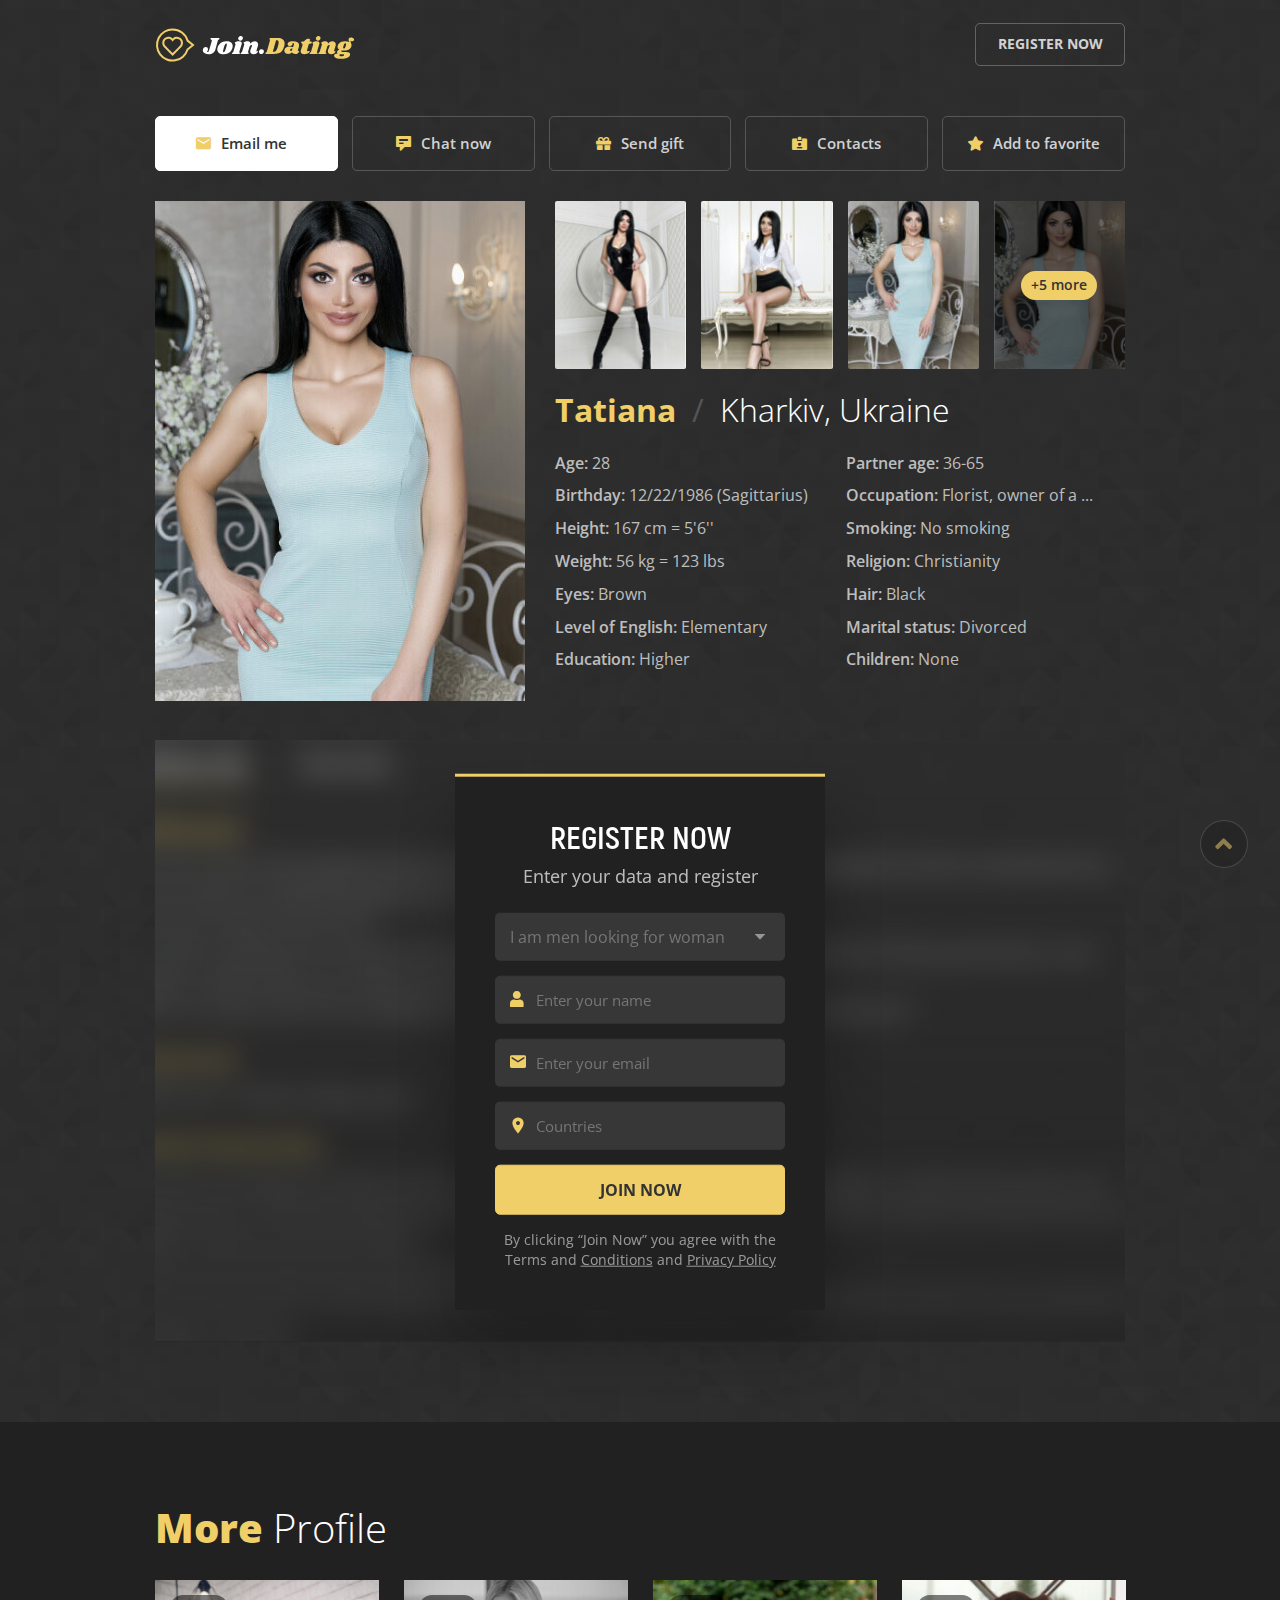
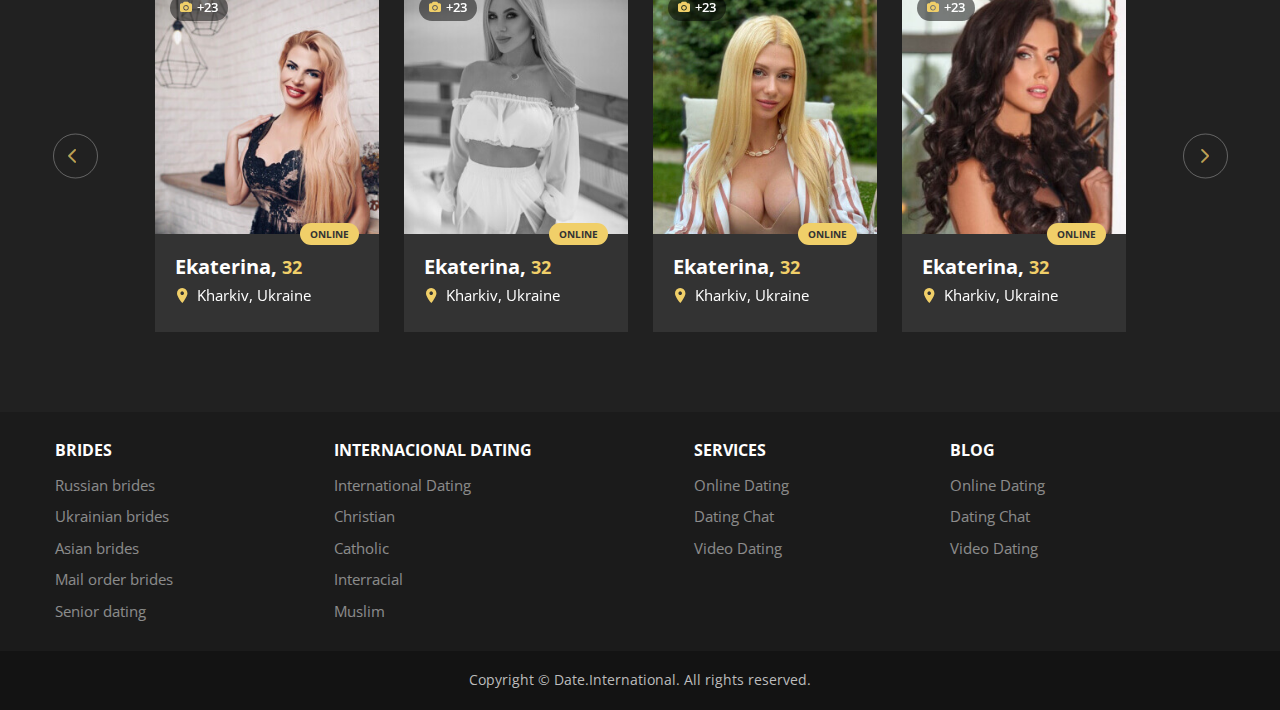
==== profile.html @ bc7bd783 "build" ====
<!DOCTYPE html>
<html>

<head>
	<meta http-equiv="content-type" content="text/html; charset=utf-8" />
	<meta name="viewport" content="width=device-width, initial-scale=1.0" />
	<title>Home page</title>
	<link
		href="https://fonts.googleapis.com/css2?family=Open+Sans:ital,wght@0,300;0,400;0,600;0,700;0,800;1,300;1,400;1,600;1,700;1,800&display=swap"
		rel="stylesheet">
	<link href="css/jquery-ui.min.css" type="text/css" rel="stylesheet" />
	<link href="css/slick.css" type="text/css" rel="stylesheet" />
	<link href="css/slick-theme.css" type="text/css" rel="stylesheet" />
	<link href="css/jquery.fancybox.min.css" type="text/css" rel="stylesheet" />
	<link href="css/style.min.css" type="text/css" rel="stylesheet" />

</head>

<body>

	<div id="site">
		<header class="header">
			<div class="fixed">
				<div class="fixed_2">
					<div class="top-line">
						<a class="logo" href="./"><img src="images/logo.svg" alt="UA.Dating" /></a>
						<a class="btn-reg" href="#reg-form"><span>Register now</span></a>
					</div>
				</div>
			</div>
		</header>

		<section class="section_1">
			<div class="fixed">
				<div class="fixed_2">
					<ul class="pb-menu">
						<li class="active js-open-letter">
							<a class="pb-item"><span class="pb-item-icon icon-email"></span><span class="anim-blink">Email me</span> </a></li>
						<li><a class="pb-item" href="#reg-form"><span class="pb-item-icon icon-chat"></span>Chat now</a></li>
						<li><a class="pb-item" href="#reg-form"><span class="pb-item-icon icon-gift"></span>Send gift</a></li>
						<li><a class="pb-item" href="#reg-form"><span class="pb-item-icon icon-prof"></span>Contacts</a></li>
						<li><a class="pb-item" href="#reg-form"><span class="pb-item-icon icon-star"></span>Add to favorite</a>
						</li>
					</ul>

					<div class="pb-flex">
						<div class="pb-pic-block">
							<img src="images/photo_profile_1.jpg" height="500" width="370" alt="" />
						</div>
						<div class="profile-cont">
							<div class="photo-gallery">
								<div class="pg-item" style="background-image: url('images/pg-1.jpg')">
									<a class="pg-zoom" data-fancybox="pg-gallery" href="images/pg-1_big.jpg">
										<span class="icon-view"></span>
									</a>
								</div>
								<div class="pg-item" style="background-image: url('images/pg-2.jpg')">
									<a class="pg-zoom" data-fancybox="pg-gallery" href="images/pg-2_big.jpg">
										<span class="icon-view"></span>
									</a>
								</div>
								<div class="pg-item" style="background-image: url('images/pg-3.jpg')">
									<a class="pg-zoom" data-fancybox="pg-gallery" href="images/pg-3_big.jpg">
										<span class="icon-view"></span>
									</a>
								</div>
								<div class="pg-item" style="background-image: url('images/pg-4.jpg')">
									<a class="pg-zoom" data-fancybox="pg-gallery" href="images/pg-4_big.jpg">
										<span class="icon-view"></span>
									</a>
									<a class="more-photo" href="#reg-form">
										<span>+5 more</span>
									</a>
								</div>
							</div>
							<div class="pc-info"> <span>Tatiana</span><b>&ensp;/&ensp;</b>Kharkiv, Ukraine</div>

							<div class="pc-data-block">
								<p><span>Age:</span> 28</p>
								<p><span>Birthday:</span> 12/22/1986 (Sagittarius)</p>
								<p><span>Height:</span> 167 cm = 5'6''</p>
								<p><span>Weight:</span> 56 kg = 123 lbs</p>
								<p><span>Eyes:</span> Brown</p>
								<p><span>Level of English:</span> Elementary</p>
								<p><span>Education:</span> Higher</p>
								<p><span>Partner age:</span> 36-65</p>
								<p><span>Occupation:</span> Florist, owner of a ...</p>
								<p><span>Smoking:</span> No smoking</p>
								<p><span>Religion:</span> Christianity</p>
								<p><span>Hair:</span> Black</p>
								<p><span>Marital status:</span> Divorced</p>
								<p><span>Children:</span> None</p>
							</div>

						</div>
					</div>


					<div class="tabs" id="reg-form">
						<!-- Registration -->
						<div class="register-block">
							<form action="" class="popup popup-reg" style="display: block;">
								<h3 class="rf-title">Register Now</h3>
								<div class="rf-text">Enter your data and register</div>
								<div class="rf-body">
									<div class="custom-select select-looking">
										<input type="text" name="looking" class="custom-select__input" placeholder="I am men looking for woman" readonly="">
										<div class="custom-select__options">
											<div class="custom-select__option" data-value="gender-looking">I am men looking for woman</div>
											<div class="custom-select__option" data-value="gender-looking">I am woman looking for men</div>
											<div class="custom-select__option" data-value="gender-looking">I am men looking for men</div>
											<div class="custom-select__option" data-value="gender-looking">I am woman looking for woman</div>
										</div>
									</div>
									<div class="rf-row">
										<span class="rf-icon"><span class="icon-user"></span></span>
										<input class="rf-text-field" type="text" placeholder="Enter your name">
									</div>
									<div class="rf-row">
										<span class="rf-icon"><span class="icon-email"></span></span>
										<input class="rf-text-field" type="text" placeholder="Enter your email">
									</div>
									<div class="rf-row">
										<span class="rf-icon"><span class="icon-location"></span></span>
										<input class="rf-text-field typeahead" type="text" placeholder="Countries">
									</div>
									<div class="rf-row">
										<button class="btn rf-sub" type="submit"><span>Join now</span></button>
									</div>
									<div class="privacy-policy">By clicking “Join Now” you agree with the Terms and <a href="/">Conditions</a> and <a
											href="/">Privacy
											Policy</a></div>
								</div>
							</form>
						</div>
						<!-- Registration -->
						<ul class="bookmark">
							<li>About Me</li>
							<li>Interview</li>
						</ul>
						<div class="bookmarker-box">
							<h3>Character</h3>
							<p>I am an open, kind and gentle woman who is looking for the most important thing in life. happiness and love. only beloved
								man can make me completely happy! are you ready to make me a happy woman?</p>
							<p>are you ready to be my man?</p>
							<p>I take an example from my dad. for me this is an example to follow! a real man who knows how to behave with women, a man
								who is well brought up, is ready to do everything for his woman.</p>
							<p>for me, family comes first! probably for you too? otherwise what are so many single men doing here?</p>

							<h3>Interests</h3>
							<p>Floristics, cooking, reading, sports.</p>

							<h3>Ideal Relationship</h3>
							<p>I want to be happy! all I need is my man! a man for which I will wake up early, make him breakfast. to meet him from work.
								send him photos on the phone when he is at work. so that he would rather go home =)) do you want to receive such photos from
								me? will it make you come home faster?</p>
							<p>if my man and I have many common interests, this will be a big plus for us.</p>
							<p>The only way to find out what happens between us is to begin communication. Do you agree with me? write me now. and we will
								begin our journey.</p>
						</div>
						<!-- <div class="bookmarker-box">
							<h3>Interests</h3>
							<p>Floristics, cooking, reading, sports.</p>

							<h3>Ideal Relationship</h3>
							<p>I want to be happy! all I need is my man! a man for which I will wake up early, make him breakfast. to meet him from work.
								send him photos on the phone when he is at work. so that he would rather go home =)) do you want to receive such photos from
								me? will it make you come home faster?</p>
							<p>if my man and I have many common interests, this will be a big plus for us.</p>
							<p>The only way to find out what happens between us is to begin communication. Do you agree with me? write me now. and we will
								begin our journey.</p>

							<h3>Character</h3>
							<p>I am an open, kind and gentle woman who is looking for the most important thing in life. happiness and love. only beloved
								man can make me completely happy! are you ready to make me a happy woman?</p>
							<p>are you ready to be my man?</p>
							<p>I take an example from my dad. for me this is an example to follow! a real man who knows how to behave with women, a man
								who is well brought up, is ready to do everything for his woman.</p>
							<p>for me, family comes first! probably for you too? otherwise what are so many single men doing here?</p>
						</div> -->
					</div>
				</div>
			</div>
		</section>

		<section class="section-block">
			<div class="fixed">
				<div class="fixed_2">
					<h3 class="title-2"><span>More</span> Profile</h3>
					<div class="profile-slider">
						<div class="profile-slider__slide">
							<div class="pl-item">
								<a class="pl-link" href="./profile.html">
									<span class="pl-quantity-photo">+23</span>
									<img loading="lazy" src="images/photo_1.jpg" height="425" width="270" />
									<div class="pl-cont">
										<div class="pl-info">
											<span class="status-online">Online</span>
											<div class="pl-name">Ekaterina, <span>32</span></div>
											<div class="pl-location">Kharkiv, Ukraine</div>
										</div>
										<button type="button" class="pl-btn">View profile</button>
									</div>
								</a>
							</div>
						</div>
						<div class="profile-slider__slide">
							<div class="pl-item">
								<a class="pl-link" href="./profile.html">
									<span class="pl-quantity-photo">+23</span>
									<img loading="lazy" src="images/photo_2.jpg" height="425" width="270" />
									<div class="pl-cont">
										<div class="pl-info">
											<span class="status-online">Online</span>
											<div class="pl-name">Ekaterina, <span>32</span></div>
											<div class="pl-location">Kharkiv, Ukraine</div>
										</div>
										<button type="button" class="pl-btn">View profile</button>
									</div>
								</a>
							</div>
						</div>
						<div class="profile-slider__slide">
							<div class="pl-item">
								<a class="pl-link" href="./profile.html">
									<span class="pl-quantity-photo">+23</span>
									<img loading="lazy" src="images/photo_3.jpg" height="425" width="270" />
									<div class="pl-cont">
										<div class="pl-info">
											<span class="status-online">Online</span>
											<div class="pl-name">Ekaterina, <span>32</span></div>
											<div class="pl-location">Kharkiv, Ukraine</div>
										</div>
										<button type="button" class="pl-btn">View profile</button>
									</div>
								</a>
							</div>
						</div>
						<div class="profile-slider__slide">
							<div class="pl-item">
								<a class="pl-link" href="./profile.html">
									<span class="pl-quantity-photo">+23</span>
									<img loading="lazy" src="images/photo_4.jpg" height="425" width="270" />
									<div class="pl-cont">
										<div class="pl-info">
											<span class="status-online">Online</span>
											<div class="pl-name">Ekaterina, <span>32</span></div>
											<div class="pl-location">Kharkiv, Ukraine</div>
										</div>
										<button type="button" class="pl-btn">View profile</button>
									</div>
								</a>
							</div>
						</div>
						<div class="profile-slider__slide">
							<div class="pl-item">
								<a class="pl-link" href="./profile.html">
									<span class="pl-quantity-photo">+23</span>
									<img loading="lazy" src="images/photo_5.jpg" height="425" width="270" />
									<div class="pl-cont">
										<div class="pl-info">
											<span class="status-online">Online</span>
											<div class="pl-name">Ekaterina, <span>32</span></div>
											<div class="pl-location">Kharkiv, Ukraine</div>
										</div>
										<button type="button" class="pl-btn">View profile</button>
									</div>
								</a>
							</div>
						</div>
						<div class="profile-slider__slide">
							<div class="pl-item">
								<a class="pl-link" href="./profile.html">
									<span class="pl-quantity-photo">+23</span>
									<img loading="lazy" src="images/photo_6.jpg" height="425" width="270" />
									<div class="pl-cont">
										<div class="pl-info">
											<span class="status-online">Online</span>
											<div class="pl-name">Ekaterina, <span>32</span></div>
											<div class="pl-location">Kharkiv, Ukraine</div>
										</div>
										<button type="button" class="pl-btn">View profile</button>
									</div>
								</a>
							</div>
						</div>
						<div class="profile-slider__slide">
							<div class="pl-item">
								<a class="pl-link" href="./profile.html">
									<span class="pl-quantity-photo">+23</span>
									<img loading="lazy" src="images/photo_7.jpg" height="425" width="270" />
									<div class="pl-cont">
										<div class="pl-info">
											<span class="status-online">Online</span>
											<div class="pl-name">Ekaterina, <span>32</span></div>
											<div class="pl-location">Kharkiv, Ukraine</div>
										</div>
										<button type="button" class="pl-btn">View profile</button>
									</div>
								</a>
							</div>
						</div>
						<div class="profile-slider__slide">
							<div class="pl-item">
								<a class="pl-link" href="./profile.html">
									<span class="pl-quantity-photo">+23</span>
									<img loading="lazy" src="images/photo_8.jpg" height="425" width="270" />
									<div class="pl-cont">
										<div class="pl-info">
											<span class="status-online">Online</span>
											<div class="pl-name">Ekaterina, <span>32</span></div>
											<div class="pl-location">Kharkiv, Ukraine</div>
										</div>
										<button type="button" class="pl-btn">View profile</button>
									</div>
								</a>
							</div>
						</div>
					</div>
				</div>
			</div>
		</section>

		<footer class="footer">
			<div class="footer-body">
				<span class="scrollup"></span>
				<div class="fixed">
					<div class="footer-section-block">
						<div class="footer-section">
							<h3>Brides</h3>
							<ul>
								<li><a href="/">Russian brides</a></li>
								<li><a href="/">Ukrainian brides</a></li>
								<li><a href="/">Asian brides</a></li>
								<li><a href="/">Mail order brides</a></li>
								<li><a href="/">Senior dating</a></li>
							</ul>
						</div>
						<div class="footer-section">
							<h3>Internacional dating</h3>
							<ul>
								<li><a href="/">International Dating</a></li>
								<li><a href="/">Christian</a></li>
								<li><a href="/">Catholic</a></li>
								<li><a href="/">Interracial</a></li>
								<li><a href="/">Muslim</a></li>
							</ul>
						</div>
						<div class="footer-section">
							<h3>services</h3>
							<ul>
								<li><a href="/">Online Dating</a></li>
								<li><a href="/">Dating Chat</a></li>
								<li><a href="/">Video Dating</a></li>
							</ul>
						</div>
						<div class="footer-section">
							<h3>Blog</h3>
							<ul>
								<li><a href="/">Online Dating</a></li>
								<li><a href="/">Dating Chat</a></li>
								<li><a href="/">Video Dating</a></li>
							</ul>
						</div>
					</div>
				</div>
				<div class="bottom-line">
					<div class="fixed">
						<div class="copyright">Copyright © Date.International. All rights reserved.</div>
					</div>
				</div>
			</div>
		</footer>
	</div>

	<!----------- Modals ------------->

	<!-- Modal Send Letter -->
	<div class="modals modals-letter">
		<div class="modals__overlay">
			<div class="modals__content">
				<div class="modals__close"></div>
				<div class="modals__header">
					<h3 class="modals__header-title">Send a letter <br>
						<span class="lady-name">Tatiana,</span> 55 Ukraine
					</h3>
				</div>
				<div class="modals-letter__body">
					<!-- .modals-letter -->
					<form class="form modals-letter__form">
						<div class="custom-select select-looking">
							<input type="text" name="looking" class="custom-select__input" placeholder="I am Men" readonly>
							<div class="custom-select__options">
								<div class="custom-select__option" data-value="gender-looking">I am Men</div>
								<div class="custom-select__option" data-value="gender-looking">I am Woman</div>
							</div>
						</div>
						<div class="rf-row">
							<span class="rf-icon"><span class="icon-user"></span></span>
							<input class="rf-text-field" type="text" placeholder="Enter your name" required="" autocomplete="off">
						</div>
						<textarea name="text-letter" class="rf-text-field letter-message" placeholder="Enter your text letter"></textarea>

						<button class="btn js-open-email" type="button"><span>Send a letter</span></button>
						<div class="privacy-policy">By clicking “Send a letter” you agree with the <a href="https://ua.dating/terms" target="_blank"
								rel="nofollow">Terms and Conditions</a> and <a href="https://ua.dating/privacy" target="_blank" rel="nofollow">Privacy
								Policy</a></div>
					</form>
					<!-- / .modals-letter -->
				</div>
			</div>
		</div>
	</div>
	<!-- / Modal Send Letter -->

	<!-- Modal Send Email -->
	<div class="modals modals-email">
		<div class="modals__overlay">
			<div class="modals__content">
				<div class="modals__close"></div>
				<div class="modals__header">
					<h3 class="modals__header-title">Enter your email</h3>
					<p class="modals__header-descr">Specify your email address so that the lady knows from whom the letter came.</p>
				</div>
				<div class="modals__body">
					<!-- .modals-email__form -->
					<form class="form modals-email__form">
						<div class="rf-row">
							<span class="rf-icon"><span class="icon-email"></span></span>
							<input class="rf-text-field" type="text" placeholder="Enter your email" required="" autocomplete="off">
						</div>
						<button class="btn js-open-email-info" type="button"><span>Confirm email</span></button>
						<div class="privacy-policy">By clicking “Confirm email” you agree with the <a href="https://ua.dating/terms" target="_blank"
								rel="nofollow">Terms and Conditions</a> and <a href="https://ua.dating/privacy" target="_blank" rel="nofollow">Privacy
								Policy</a></div>
					</form>
					<!-- / .modals-email__form -->
				</div>
			</div>
		</div>
	</div>
	<!-- / Modal Send Email -->

	<!-- Modal Email Info -->
	<div class="modals modals-emailinfo">
		<div class="modals__overlay">
			<div class="modals__content js-open-success">
				<div class="modals__close"></div>
				<div class="modals__header">
					<h3 class="modals__header-title">Check your email!</h3>
					<p class="modals__header-descr">We have sent a confirmation link to the email you specified.</p>
				</div>
				<div class="modals__body">
					<div class="modals-emailinfo__text">
						<h4>Is there a problem with the mail?</h4>
						<p>Maybe your letter got into the SPAM folder. Please go to the SPAM folder and mark our email as Not spam.</p>
					</div>
				</div>
			</div>
		</div>
	</div>
	<!-- / Modal Email Info -->

	<!-- Modal Success -->
	<div class="modals modals-success">
		<div class="modals__overlay">
			<div class="modals__content">
				<div class="modals__close"></div>
				<div class="modals__header">
					<h3 class="modals__header-title">Thank you!</h3>
					<p class="modals__header-descr">Expect it! In the near future, <span class="lady-name">Tatiana</span> 55 Ukraine will respond to
						your letter.</p>
				</div>
				<button class="btn modals-success__btn" type="button"><span>OK</span></button>
			</div>
		</div>
	</div>
	<!-- / Modal Success -->

	<!----------- / Modals ------------->

	<script defer src="https://ajax.googleapis.com/ajax/libs/jquery/1.12.4/jquery.min.js" type="text/javascript"></script>
	<script defer src="js/jquery-ui.min.js"></script>
	<script defer src="js/typeahead.bundle.min.js"></script>
	<script defer src="js/slick.min.js"></script>
	<script defer src="js/jquery.fancybox.min.js"></script>
	<script defer src="js/modals.js"></script>
	<script defer src="js/main.js"></script>
</body>

</html>
---- css/style.min.css ----
html,body,div,span,applet,object,iframe,h1,h2,h3,h4,h5,h6,p,blockquote,pre,a,abbr,acronym,address,big,cite,code,del,dfn,em,img,ins,kbd,q,s,samp,small,strike,strong,sub,sup,tt,var,b,u,i,center,dl,dt,dd,ol,ul,li,fieldset,form,label,legend,table,caption,tbody,tfoot,thead,tr,th,td,article,aside,canvas,details,embed,figure,figcaption,footer,header,menu,nav,output,ruby,section,summary,time,mark,audio,video{margin:0;padding:0;border:0;outline:0;font-size:100%;vertical-align:baseline;background:rgba(0,0,0,0);-webkit-box-sizing:border-box;box-sizing:border-box}article,aside,details,figcaption,figure,footer,header,menu,nav,section{display:block}:focus{outline:0}ol,ul{list-style-position:inside}a{text-decoration:underline}a:hover{text-decoration:none}html,body{height:100%}label,button,input[type=submit],input[type=button]{-webkit-touch-callout:none;-webkit-user-select:none;-moz-user-select:none;-ms-user-select:none;user-select:none}body{-webkit-tap-highlight-color:rgba(0,0,0,0)}article,aside,details,figcaption,figure,footer,header,hgroup,menu,nav,section{display:block}img{max-width:100%;height:auto}body{-webkit-tap-highlight-color:rgba(0,0,0,0)}button,input[type=submit]{-webkit-appearance:none;-moz-appearance:none}@font-face{font-family:"Akrobat";src:url("../fonts/Akrobatbold.woff2") format("woff2"),url("../fonts/Akrobatbold.woff") format("woff");font-weight:700;font-style:normal}@font-face{font-family:"icomoon";src:url("../fonts/icomoon.eot?ld5bdp");src:url("../fonts/icomoon.eot?ld5bdp#iefix") format("embedded-opentype"),url("../fonts/icomoon.ttf?ld5bdp") format("truetype"),url("../fonts/icomoon.woff?ld5bdp") format("woff"),url("../fonts/icomoon.svg?ld5bdp#icomoon") format("svg");font-weight:normal;font-style:normal;font-display:block}[class^=icon-],[class*=" icon-"]{font-family:"icomoon" !important;speak:never;font-style:normal;font-weight:normal;font-variant:normal;text-transform:none;line-height:1;-webkit-font-smoothing:antialiased;-moz-osx-font-smoothing:grayscale}.icon-angle-double-left:before{content:""}.icon-angle-double-right:before{content:""}.icon-arrow-top:before{content:""}.icon-next:before{content:""}.icon-prev:before{content:""}.icon-user:before{content:""}.icon-view:before{content:""}.icon-google .path1:before{content:"";color:#fbbb00}.icon-google .path2:before{content:"";margin-left:-1em;color:#518ef8}.icon-google .path3:before{content:"";margin-left:-1em;color:#28b446}.icon-google .path4:before{content:"";margin-left:-1em;color:#f14336}.icon-arrow-right:before{content:""}.icon-chat:before{content:""}.icon-email:before{content:""}.icon-gift:before{content:""}.icon-plus:before{content:""}.icon-prof:before{content:""}.icon-star:before{content:""}.icon-zoom:before{content:""}.icon-location:before{content:""}.icon-facebook:before{content:""}.icon-camera:before{content:""}body{font-family:"Open Sans",sans-serif;font-size:15px;line-height:1.3;color:#828282;min-width:320px;position:relative}a{cursor:pointer}button{cursor:pointer;-webkit-appearance:none;-moz-appearance:none;appearance:none}#site{min-width:320px;overflow:hidden;display:table;table-layout:fixed;width:100%;height:100%;background:#212121 url("../images/site_bg.jpg") repeat center center;position:relative}#site.content-page{background:#212121}.footer{display:table-row;height:1px}.content-page{padding-top:83px}.content-page .header{background:#1b1b1b;position:fixed;top:0;left:0;right:0;z-index:1001}.content-page .header .top-line{padding:20px 0}.fixed{max-width:1170px;margin:0 auto}.fixed_2{max-width:970px;margin:0 auto}.top-line{display:-webkit-box;display:-ms-flexbox;display:flex;-webkit-box-pack:justify;-ms-flex-pack:justify;justify-content:space-between;-webkit-box-align:center;-ms-flex-align:center;align-items:center;-ms-flex-wrap:wrap;flex-wrap:wrap;padding:23px 0}.logo img{display:block}.btn-reg{display:-webkit-box;display:-ms-flexbox;display:flex;-webkit-box-pack:center;-ms-flex-pack:center;justify-content:center;-webkit-box-align:center;-ms-flex-align:center;align-items:center;width:150px;height:43px;border:1px solid rgba(255,255,255,.26);border-radius:5px;text-decoration:none;text-align:center;font:bold 14px/130% "Open Sans",sans-serif;color:rgba(255,255,255,.8);-webkit-transition:all 300ms linear;-o-transition:all 300ms linear;transition:all 300ms linear;text-transform:uppercase}.btn-reg:hover{color:#333;background:#fff;border-color:#fff}.first-block{min-height:400px;padding:28px 0 55px 0}.filter-block{display:-webkit-box;display:-ms-flexbox;display:flex;-webkit-box-pack:justify;-ms-flex-pack:justify;justify-content:space-between;-webkit-box-align:end;-ms-flex-align:end;align-items:flex-end;-ms-flex-wrap:wrap;flex-wrap:wrap;margin-bottom:30px}.filter-body{display:-webkit-box;display:-ms-flexbox;display:flex;-webkit-box-pack:justify;-ms-flex-pack:justify;justify-content:space-between;-webkit-box-align:end;-ms-flex-align:end;align-items:flex-end}.filter-cell{width:225px;margin-right:15px}.fc-label{display:block;margin-bottom:7px;font:600 13px/130% "Open Sans",sans-serif;color:rgba(255,255,255,.8);text-transform:uppercase}.fc-text-field{border:1px solid #373737;background:#373737;border-radius:5px;width:100%;height:48px;-webkit-box-sizing:border-box;box-sizing:border-box;margin:0;font:15px/130% "Open Sans",sans-serif;color:#fff;padding:0 30px 0 15px}.fc-text-field::-webkit-input-placeholder{opacity:1;color:#fff}.fc-text-field::-moz-placeholder{opacity:1;color:#fff}.fc-text-field:-moz-placeholder{opacity:1;color:#fff}.fc-text-field:-ms-input-placeholder{opacity:1;color:#fff}.fc-text-field:focus::-webkit-input-placeholder{opacity:0}.fc-text-field:focus::-moz-placeholder{opacity:0}.fc-text-field:focus:-moz-placeholder{opacity:0}.fc-text-field:focus:-ms-input-placeholder{opacity:0}.fc-select{width:100%}.fc-select .ui-selectmenu-button.ui-button{text-align:left;width:100%;-webkit-box-sizing:border-box;box-sizing:border-box;display:block;position:relative}.fc-select .ui-selectmenu-button{border:1px solid #373737;background:#373737;border-radius:5px;text-align:left;width:100%;-webkit-box-sizing:border-box;box-sizing:border-box;padding:0;margin:0}.fc-select .ui-selectmenu-button.ui-selectmenu-button-open{border-radius:5px 5px 0 0}.fc-select .ui-selectmenu-button .ui-selectmenu-text{background:none;padding:0 30px 0 15px;width:100%;height:46px;display:-webkit-box;display:-ms-flexbox;display:flex;-webkit-box-pack:start;-ms-flex-pack:start;justify-content:flex-start;-webkit-box-align:center;-ms-flex-align:center;align-items:center;font:15px/130% "Open Sans",sans-serif;color:#fff;position:relative;margin:0;-webkit-box-sizing:border-box;box-sizing:border-box}.fc-select .ui-selectmenu-button .ui-icon-triangle-1-s{position:absolute;right:16px;margin-top:0;top:21px;background:none;z-index:10;text-indent:0;width:0;height:0;border-style:solid;border-width:6px 5.5px 0 5.5px;border-color:#fff rgba(0,0,0,0) rgba(0,0,0,0) rgba(0,0,0,0)}.popup-open .ui-selectmenu-menu{position:fixed}.ui-selectmenu-menu .ui-menu{border-color:#373737;border-radius:0 0 5px 5px;background:#373737;max-height:200px;-webkit-box-shadow:0px 5px 5px rgba(0,0,0,.6);box-shadow:0px 5px 5px rgba(0,0,0,.6)}.ui-selectmenu-menu .ui-menu li{border:none;border-top:1px solid #000;text-align:left;display:block}.ui-menu .ui-menu-item-wrapper{font:14px/130% "Open Sans",sans-serif;color:#828282;text-align:left;padding:6px 10px;border:none}.ui-menu .ui-menu-item-wrapper.ui-state-active{background:#828282;color:#fff;padding:6px 10px;font-weight:normal}.ui-menu .ui-state-focus,.ui-menu .ui-state-active{margin:0}.filter-sub{-ms-flex-negative:0;flex-shrink:0;-webkit-box-sizing:border-box;box-sizing:border-box;width:155px;height:48px;border-radius:5px;border:1.5px solid #f0cf69;background:#f0cf69;text-align:center;font:bold 14px/130% "Open Sans",sans-serif;color:#333;text-transform:uppercase;cursor:pointer;-webkit-transition:all 300ms linear;-o-transition:all 300ms linear;transition:all 300ms linear;-webkit-box-shadow:none;box-shadow:none;-webkit-appearance:none;-moz-appearance:none}.filter-sub:hover{background:#212121;color:#fff}.more-link{text-decoration:none;font:15px/130% "Open Sans",sans-serif;color:#fff;-webkit-transition:all 300ms linear;-o-transition:all 300ms linear;transition:all 300ms linear;position:relative;padding-right:16px;margin-top:30px}.more-link:hover{color:#f0cf69}.more-link:hover:after{right:-10px}.more-link:after{font-family:"icomoon" !important;speak:none;font-style:normal;font-weight:normal;font-variant:normal;text-transform:none;line-height:1;-webkit-font-smoothing:antialiased;-moz-osx-font-smoothing:grayscale;display:inline-block;vertical-align:middle;position:absolute;right:0;top:50%;-webkit-transform:translate(0, -50%);-ms-transform:translate(0, -50%);transform:translate(0, -50%);-webkit-transition:all 300ms linear;-o-transition:all 300ms linear;transition:all 300ms linear;font-size:12px;color:#f0cf69;content:""}.show-more-block{overflow:hidden;display:-webkit-box;display:-ms-flexbox;display:flex;-webkit-box-pack:center;-ms-flex-pack:center;justify-content:center;-webkit-box-align:center;-ms-flex-align:center;align-items:center;margin:50px 0}.show-more-block:before,.show-more-block:after{content:"";display:inline-block;vertical-align:middle;-webkit-box-sizing:border-box;box-sizing:border-box;width:100%;height:1px;background:#373737;border-width:0 10px}.show-more-block:before{margin-left:-100%;margin-right:21px}.show-more-block:after{margin-right:-100%;margin-left:21px}.more-show{cursor:pointer;-ms-flex-negative:0;flex-shrink:0;display:-webkit-box;display:-ms-flexbox;display:flex;-webkit-box-pack:center;-ms-flex-pack:center;justify-content:center;-webkit-box-align:center;-ms-flex-align:center;align-items:center;width:188px;height:48px;border:1px solid rgba(255,255,255,.26);border-radius:5px;text-decoration:none;text-align:center;font:bold 14px/130% "Open Sans",sans-serif;color:rgba(255,255,255,.8);-webkit-transition:all 300ms linear;-o-transition:all 300ms linear;transition:all 300ms linear;text-transform:uppercase}.more-show:hover{color:#333;background:#fff;border-color:#fff}.title{margin-bottom:55px;position:relative;text-align:center;font:300 56px/130% "Open Sans",sans-serif;color:#fff}.title span{font-weight:800;color:#f0cf69}.section-stories{padding:90px 0 50px 0;background:url("../images/stories_bg.jpg") no-repeat center center;background-size:cover;min-height:741px;position:relative;z-index:1}.section-stories::after{display:block;content:"";width:100%;height:100%;background:rgba(33,33,33,.7);position:absolute;top:0;left:0;bottom:0;right:0;z-index:-1}.section-stories .show-more-block:before,.section-stories .show-more-block:after{background:rgba(255,255,255,.12)}.slick-prev,.slick-next{-webkit-box-sizing:border-box;box-sizing:border-box;width:45px;height:45px;background:none;border:1px solid rgba(255,255,255,.3);border-radius:50%;z-index:10;margin-top:-10px;-webkit-transition:all 300ms linear;-o-transition:all 300ms linear;transition:all 300ms linear}.slick-prev:hover,.slick-next:hover{border-color:#fff;background:#fff}.slick-prev:hover:before,.slick-next:hover:before{color:#333}.slick-prev:before,.slick-next:before{font-family:"icomoon" !important;speak:none;font-style:normal;font-weight:normal;font-variant:normal;text-transform:none;line-height:1;-webkit-font-smoothing:antialiased;-moz-osx-font-smoothing:grayscale;position:absolute;left:50%;top:50%;-webkit-transform:translate(-50%, -50%);-ms-transform:translate(-50%, -50%);transform:translate(-50%, -50%);font-size:14px;color:#f0cf69;-webkit-transition:all 300ms linear;-o-transition:all 300ms linear;transition:all 300ms linear}.slick-prev{left:0}.slick-prev:before{content:"";margin-left:-3px}.slick-next{right:0}.slick-next:before{content:"";margin-right:-3px}.slick-dots{bottom:-40px}.slick-dots li{width:10px;height:10px;margin:0 7.5px;border-radius:50%}.slick-dots li button{width:10px;height:10px;border-radius:50%;background:#fff;opacity:.15;-webkit-transition:all 300ms linear;-o-transition:all 300ms linear;transition:all 300ms linear}.slick-dots li button:before{display:none}.slick-dots li.slick-active button{opacity:1;background:#f0cf69}.rs-item{max-width:770px;margin:0 auto}.rs-pic{list-style-position:outside;list-style:none;display:-webkit-box;display:-ms-flexbox;display:flex;-webkit-box-pack:center;-ms-flex-pack:center;justify-content:center;-webkit-box-align:center;-ms-flex-align:center;align-items:center;margin:7px -15px 30px -15px}.rs-pic li{margin:0 15px;width:80px;height:80px;border-radius:50%;position:relative}.rs-pic li.active{width:120px;height:120px}.rs-pic li.active:before{content:"";position:absolute;left:-7px;top:-7px;right:-7px;bottom:-7px;border-radius:50%;background:rgba(255,255,255,.05)}.rs-pic li.active img{-webkit-filter:none;filter:none}.rs-pic li img{display:block;width:100%;border-radius:50%;-webkit-filter:grayscale(100%);filter:grayscale(100%);position:relative;z-index:2}.rs-name{margin-bottom:15px;text-align:center;font:bold 18px/130% "Open Sans",sans-serif;color:#fff}.rs-name span{color:#f0cf69}.rs-text{text-align:center;font:italic 16px/160% "Open Sans",sans-serif;color:#fff}.rs-text a{text-decoration:none;color:#f0cf69}.section-block{padding:80px 0;background:#212121}.feature-list{list-style-position:outside;list-style:none;display:-webkit-box;display:-ms-flexbox;display:flex;-webkit-box-pack:justify;-ms-flex-pack:justify;justify-content:space-between;-webkit-box-align:stretch;-ms-flex-align:stretch;align-items:stretch;-ms-flex-wrap:wrap;flex-wrap:wrap;margin:65px 0 0 0}.feature-list li{margin:0;position:relative;width:23.1%;font:16px/145% "Open Sans",sans-serif;color:rgba(255,255,255,.7)}.feature-list li .rl-pic{margin-bottom:22px}.feature-list li h3{margin-bottom:14px;font-size:20px;font-weight:bold}.section-reg{min-height:737px;padding:85px 0;background:url("../images/sr_bg.jpg") no-repeat center center;background-size:cover;position:relative;z-index:1}.section-reg::after{display:block;content:"";width:100%;height:100%;background:rgba(33,33,33,.5);position:absolute;top:0;left:0;bottom:0;right:0;z-index:-1}.sr-flex{display:-webkit-box;display:-ms-flexbox;display:flex;-webkit-box-pack:justify;-ms-flex-pack:justify;justify-content:space-between;-webkit-box-align:center;-ms-flex-align:center;align-items:center;max-width:970px;margin:0 auto}.sr-title{max-width:470px;font:300 48px/145% "Open Sans",sans-serif;color:#fff}.sr-title span{color:#f0cf69;font-weight:800}.reg-form{-ms-flex-negative:0;flex-shrink:0;background:#212121;border-top:3px solid #f0cf69;padding:40px 15px;width:370px}.reg-form .btn{width:100%}.rf-title{text-align:center;margin-bottom:10px;font:800 32px/120% "Akrobat",sans-serif !important;color:#fff;text-transform:uppercase}.rf-text{text-align:center;margin-bottom:25px;font:18px/130% "Open Sans",sans-serif;color:rgba(255,255,255,.7)}.rf-body{max-width:290px;margin:0 auto}.rf-row{margin-bottom:15px;position:relative}.rf-row .rf-icon{display:inline-block;width:18px;height:18px;position:absolute;left:15px;top:50%;-webkit-transform:translateY(-50%);-ms-transform:translateY(-50%);transform:translateY(-50%);color:#f0cf69;line-height:1;font-size:16px;z-index:2}.rf-text-field{display:block;width:100%;-webkit-box-sizing:border-box;box-sizing:border-box;height:48px;padding:0 15px 0 40px;border-radius:5px;border:1px solid #373737;background:#373737;font:15px/130% "Open Sans",sans-serif;color:#fff}.rf-text-field:placeholder{color:rgba(255,255,255,.8) !important}.rf-text-field:focus::-webkit-input-placeholder{opacity:0}.rf-text-field:focus::-moz-placeholder{opacity:0}.rf-text-field:focus:-moz-placeholder{opacity:0}a.btn,span.btn,div.btn{display:-webkit-box;display:-ms-flexbox;display:flex;-webkit-box-pack:center;-ms-flex-pack:center;justify-content:center;-webkit-box-align:center;-ms-flex-align:center;align-items:center}button{-webkit-appearance:none;-moz-appearance:none}.btn{-webkit-box-sizing:border-box;box-sizing:border-box;width:100%;height:50px;background:#f0cf69;border-radius:5px;border:1px solid #f0cf69;text-align:center;font:bold 16px/130% "Open Sans",sans-serif;color:#333;text-decoration:none;-webkit-transition:all 300ms linear;-o-transition:all 300ms linear;transition:all 300ms linear;-webkit-box-shadow:none;-webkit-appearance:none;-moz-appearance:none;position:relative;overflow:hidden;text-transform:uppercase;cursor:pointer}.btn:hover{background:rgba(0,0,0,0);color:#fff}.join-text{overflow:hidden;margin:16px 0;text-align:center;font:600 16px/130% "Open Sans",sans-serif;color:#828282}.join-text:before,.join-text:after{content:"";display:inline-block;vertical-align:middle;-webkit-box-sizing:border-box;box-sizing:border-box;width:100%;height:1px;background:#c4c4c4}.join-text:before{margin-left:-100%;margin-right:15px}.join-text:after{margin-right:-100%;margin-left:15px}.rf-flex{display:-webkit-box;display:-ms-flexbox;display:flex;-webkit-box-pack:justify;-ms-flex-pack:justify;justify-content:space-between;-webkit-box-align:center;-ms-flex-align:center;align-items:center;-ms-flex-wrap:wrap;flex-wrap:wrap;margin:15px 0}.rf-cell{width:47%}.sign-fb{-webkit-box-sizing:border-box;box-sizing:border-box;width:100%;height:45px;border:1px solid #4267b2;padding:0;margin:0;background:#4267b2;display:-webkit-box;display:-ms-flexbox;display:flex;-webkit-box-pack:center;-ms-flex-pack:center;justify-content:center;-webkit-box-align:center;-ms-flex-align:center;align-items:center;text-align:center;font:bold 13px/100% "Open Sans",sans-serif;color:#fff;text-decoration:none;text-transform:uppercase;border-radius:5px;-webkit-box-shadow:none;box-shadow:none;-webkit-appearance:none;-moz-appearance:none;cursor:pointer}.sign-fb .icon-facebook{font-size:16px;font-weight:normal;margin-right:10px}.sign-google{-webkit-box-sizing:border-box;box-sizing:border-box;width:100%;height:45px;border:1px solid #e3e3e3;padding:0;margin:0;background:#fff;text-align:center;font:bold 13px/130% "Open Sans",sans-serif;color:#333;text-decoration:none;text-transform:uppercase;border-radius:5px;-webkit-box-shadow:none;box-shadow:none;-webkit-appearance:none;-moz-appearance:none;cursor:pointer}.sign-google .icon-google-color{font-weight:normal;margin-right:10px}.privacy-policy{text-align:center;font:14px/140% "Open Sans",sans-serif;color:rgba(255,255,255,.54)}.privacy-policy a{color:rgba(255,255,255,.54)}.twitter-typeahead{display:block;width:100%}.tt-menu{width:100%;margin:0px 0 12px;padding:8px 0;background-color:#fff;border:1px solid #ccc;border:1px solid rgba(0,0,0,.2);border-radius:0;-webkit-box-shadow:0 5px 10px rgba(0,0,0,.2);box-shadow:0 5px 10px rgba(0,0,0,.2);color:#262729;text-align:left;cursor:pointer}.tt-suggestion{padding:3px 25px;font-size:14px;line-height:24px}.tt-suggestion:hover{background:#ccc}.footer-block{padding:20px 0;background:#212121}.footer-block.mar{background:#131313}.footer-body{position:relative}.footer-flex{display:-webkit-box;display:-ms-flexbox;display:flex;-webkit-box-pack:center;-ms-flex-pack:center;justify-content:center;-webkit-box-align:center;-ms-flex-align:center;align-items:center;-webkit-box-orient:vertical;-webkit-box-direction:normal;-ms-flex-direction:column;flex-direction:column}.footer-logo{margin-bottom:10px}.footer-logo img{display:block}.copyright{text-align:center;font:14px/130% "Open Sans",sans-serif;color:#bdbdbd}.scrollup{background:#212121;height:48px;width:48px;opacity:.5;border-radius:50%;border:1px solid rgba(255,255,255,.3);position:fixed;bottom:32px;right:32px;z-index:90;cursor:pointer;font-size:12px;-webkit-transition:all 300ms linear;-o-transition:all 300ms linear;transition:all 300ms linear;color:#f0cf69}.scrollup:before{font-family:"icomoon" !important;speak:none;font-style:normal;font-weight:normal;font-variant:normal;text-transform:none;line-height:1;-webkit-font-smoothing:antialiased;-moz-osx-font-smoothing:grayscale;position:absolute;left:50%;top:50%;-webkit-transform:translate(-50%, -50%);-ms-transform:translate(-50%, -50%);transform:translate(-50%, -50%);content:""}.scrollup:hover{opacity:1}.section_1{padding:27px 0 80px 0}.pb-menu{margin:0 -7px 30px -7px;list-style-position:outside;list-style:none;display:-webkit-box;display:-ms-flexbox;display:flex;-webkit-box-pack:justify;-ms-flex-pack:justify;justify-content:space-between;-webkit-box-align:stretch;-ms-flex-align:stretch;align-items:stretch}.pb-menu li{cursor:pointer;width:100%;padding:0;position:relative;margin:0 7px}.pb-menu li.active .pb-item{background:#fff;border-color:#fff;color:#333}.pb-menu li.active .pb-item span{color:#333}.pb-menu li.active .pb-item .pb-item-icon{color:#f0cf69 !important}.pb-menu li .pb-item{display:-webkit-box;display:-ms-flexbox;display:flex;-webkit-box-pack:center;-ms-flex-pack:center;justify-content:center;-webkit-box-align:center;-ms-flex-align:center;align-items:center;height:55px;padding:5px 2px;-webkit-transition:all 300ms linear;-o-transition:all 300ms linear;transition:all 300ms linear;background:rgba(0,0,0,0);text-align:center;text-decoration:none;font:600 15px/130% "Open Sans",sans-serif;color:rgba(255,255,255,.8);border:1px solid rgba(255,255,255,.2);border-radius:5px}.pb-menu li .pb-item:hover{background:#fff;border-color:#fff;color:#333}.pb-menu li .pb-item>span{display:block;margin-right:10px;color:#f0cf69}.pb-menu li .pb-item b{font-weight:inherit}.pb-menu li .pb-item b span{display:none}.pb-flex{display:-webkit-box;display:-ms-flexbox;display:flex;-webkit-box-pack:justify;-ms-flex-pack:justify;justify-content:space-between;-webkit-box-align:start;-ms-flex-align:start;align-items:flex-start}.pb-pic-block{-ms-flex-negative:0;flex-shrink:0;width:370px;margin-right:30px}.pb-pic-block img{display:block;width:100%}.profile-cont{width:100%;min-width:100px;max-width:100%}.photo-gallery{grid-area:photo-gallery;display:grid;grid-template-columns:repeat(4, 1fr);grid-gap:15px;margin-bottom:20px}.photo-gallery .pg-item{position:relative;display:none;border-radius:2px;overflow:hidden;background-repeat:no-repeat;background-position:center center;background-size:cover;padding-top:128%}.photo-gallery .pg-item:nth-child(-n+4){display:block}.photo-gallery .pg-item:nth-child(4) .more-photo{display:-webkit-box;display:-ms-flexbox;display:flex}.photo-gallery .pg-item img{display:block;width:100%}.photo-gallery .pg-item .pg-zoom{position:absolute;left:0;top:0;right:0;bottom:0;display:-webkit-box;display:-ms-flexbox;display:flex;-webkit-box-pack:center;-ms-flex-pack:center;justify-content:center;-webkit-box-align:center;-ms-flex-align:center;align-items:center;opacity:0;-webkit-transition:all 300ms linear;-o-transition:all 300ms linear;transition:all 300ms linear;background:rgba(0,0,0,.6);font-size:20px;color:#fff;text-decoration:none}.photo-gallery .pg-item .pg-zoom:hover{opacity:1}.photo-gallery .pg-item .more-photo{display:none;-webkit-box-pack:center;-ms-flex-pack:center;justify-content:center;-webkit-box-align:center;-ms-flex-align:center;align-items:center;position:absolute;left:0;top:0;right:0;bottom:0;z-index:3;background:rgba(0,0,0,.6);font:600 14px/130% "Open Sans",sans-serif;color:#333;text-decoration:none}.photo-gallery .pg-item .more-photo span{display:-webkit-box;display:-ms-flexbox;display:flex;-webkit-box-pack:center;-ms-flex-pack:center;justify-content:center;-webkit-box-align:center;-ms-flex-align:center;align-items:center;padding:2px 10px;height:29px;border-radius:15px;background:#f0cf69}.imitation-scroll{margin-bottom:33px;position:relative;height:3px;background:rgba(255,255,255,.13)}.imitation-scroll span{position:absolute;left:0;top:0;bottom:0;width:50%;background:#f0cf69}.pc-info{font:300 32px/130% "Open Sans",sans-serif;color:#fff;margin-bottom:22px}.pc-info span{color:#f0cf69;font-weight:bold}.pc-info b{color:rgba(255,255,255,.2)}.pc-data-block{grid-area:pc-data-block;display:grid;grid-template-rows:repeat(7, auto);grid-auto-columns:1fr 1fr;grid-auto-flow:column;grid-gap:12px;font:16px/130% "Open Sans",sans-serif;color:rgba(255,255,255,.7)}.pc-data-block span{font-weight:600}.tabs{margin-top:40px;font:16px/180% "Open Sans",sans-serif;color:rgba(255,255,255,.7);position:relative}.tabs h3{margin:24px 0 10px 0;font:bold 18px/130% "Open Sans",sans-serif;color:#f0cf69}.tabs .register-block{width:100%;height:100%;background:-webkit-gradient(linear, left top, left bottom, from(rgba(33, 33, 33, 0)), to(rgba(33, 33, 33, 0.5)));background:-o-linear-gradient(top, rgba(33, 33, 33, 0) 0%, rgba(33, 33, 33, 0.5) 100%);background:linear-gradient(180deg, rgba(33, 33, 33, 0) 0%, rgba(33, 33, 33, 0.5) 100%);-webkit-backdrop-filter:blur(15px);backdrop-filter:blur(15px);position:absolute;left:50%;top:50%;-webkit-transform:translate(-50%, -50%);-ms-transform:translate(-50%, -50%);transform:translate(-50%, -50%);z-index:10}.bookmark{list-style-position:outside;list-style:none;display:-webkit-box;display:-ms-flexbox;display:flex;-webkit-box-pack:start;-ms-flex-pack:start;justify-content:flex-start;-webkit-box-align:center;-ms-flex-align:center;align-items:center;-ms-flex-wrap:wrap;flex-wrap:wrap;margin-left:-50px}.bookmark li{margin-left:50px;margin-bottom:8px;padding:10px 0;position:relative;font:600 20px/130% "Open Sans",sans-serif;color:rgba(255,255,255,.7);cursor:pointer;-webkit-transition:all 300ms linear;-o-transition:all 300ms linear;transition:all 300ms linear;-moz-user-select:none;-webkit-user-select:none;-ms-user-select:none;user-select:none}.bookmark li:before{content:"";position:absolute;left:0;bottom:-2px;width:0;height:2px;background:#f0cf69;-webkit-transition:all 300ms linear;-o-transition:all 300ms linear;transition:all 300ms linear}.bookmark li:hover{color:#fff}.bookmark li.active{cursor:default;color:#fff}.bookmark li.active:before{width:100%}.popup-fon{display:none;position:absolute;left:0;top:0;right:0;bottom:0;background:rgba(255,255,255,.1);-moz-backdrop-filter:blur(2px);-webkit-backdrop-filter:blur(2px);backdrop-filter:blur(2px);z-index:99}.popup-reg{display:none;position:fixed;left:50%;top:50%;-webkit-transform:translate(-50%, -50%);-ms-transform:translate(-50%, -50%);transform:translate(-50%, -50%);z-index:100;-webkit-box-shadow:0px 30px 50px rgba(0,0,0,.25);box-shadow:0px 30px 50px rgba(0,0,0,.25);background:#212121;border-top:3px solid #f0cf69;padding:40px 15px;max-width:370px;width:96%;-webkit-animation:fade .3s ease-in-out;animation:fade .3s ease-in-out}.popup-reg .close-popup{width:20px;height:20px;position:absolute;top:18px;right:18px;cursor:pointer}.popup-reg .close-popup:hover:before,.popup-reg .close-popup:hover:after{background:#f0cf69;opacity:1}.popup-reg .close-popup:before,.popup-reg .close-popup:after{content:"";position:absolute;left:50%;top:50%;margin:-10px 0 0 -2px;height:20px;width:2px;background:#fff;-webkit-transform:rotate(45deg);-ms-transform:rotate(45deg);transform:rotate(45deg);-webkit-transition:all 300ms linear;-o-transition:all 300ms linear;transition:all 300ms linear;opacity:.3}.popup-reg .close-popup:after{-webkit-transform:rotate(-45deg);-ms-transform:rotate(-45deg);transform:rotate(-45deg)}.popup-reg .rf-title{margin-top:0;color:#fff !important}.title-2{margin-bottom:26px;font:300 40px/130% "Open Sans",sans-serif;color:#fff}.title-2 span{font-weight:800;color:#f0cf69}.profile-slider{margin:0 -12.5px}.profile-slider__slide{margin:0 12.5px}.profile-slider .slick-prev,.profile-slider .slick-next{margin-top:0}.profile-slider .slick-prev{left:-90px}.profile-slider .slick-next{right:-90px}.picture-left-block{position:relative}.plb-wrap{padding:70px 0 50px 42.5%;min-height:465px;font:16px/180% "Open Sans",sans-serif;color:rgba(255,255,255,.7)}.plb-wrap h3{margin-bottom:20px;font:300 36px/138% "Open Sans",sans-serif;color:#fff}.plb-wrap h3 span{font-weight:800;color:#f0cf69}.plb-wrap h4{margin-bottom:23px;font:600 18px/138% "Open Sans",sans-serif;color:#fff}.plb-wrap a{text-decoration:none;color:#f0cf69}.plb-wrap a:hover{color:#f0cf69}.plb-pic{position:absolute;right:58%;max-width:600px;top:0;bottom:0;width:41%;background:url("../images/img/plb-pic.jpg") no-repeat center center;background-size:cover}.filter-2{background:#333;padding:33px 0 33px 0;margin-bottom:55px}.filter-2 .filter-cell.filter-age{width:100px}.filter-2 .fc-label{margin-bottom:8px}.filter-btn-block{-ms-flex-negative:0;flex-shrink:0;display:-webkit-box;display:-ms-flexbox;display:flex;-webkit-box-pack:start;-ms-flex-pack:start;justify-content:flex-start;-webkit-box-align:center;-ms-flex-align:center;align-items:center}.filter-plus{display:-webkit-box;display:-ms-flexbox;display:flex;-webkit-box-pack:center;-ms-flex-pack:center;justify-content:center;-webkit-box-align:center;-ms-flex-align:center;align-items:center;background:#fff;border-radius:5px;width:48px;height:48px;text-decoration:none;line-height:1;color:#333;font-size:15px;margin-left:15px;border:1px solid #fff;-webkit-transition:all 300ms linear;-o-transition:all 300ms linear;transition:all 300ms linear}.filter-plus:hover{background:#333;color:#fff}.pagination-links{margin:50px 0;display:-webkit-box;display:-ms-flexbox;display:flex;-ms-justify-content:center;-webkit-box-pack:center;-ms-flex-pack:center;justify-content:center;-ms-align-items:center;-webkit-box-align:center;-ms-flex-align:center;align-items:center}.pagination-links:before{content:"";display:block;width:100%;height:1px;background:rgba(255,255,255,.12);margin-left:20px}.pagination-links:after{content:"";display:block;width:100%;height:1px;background:rgba(255,255,255,.12);margin-right:20px}.pagination-links .page-numbers,.pagination-links .current,.pagination-links .dots{display:-webkit-box;display:-ms-flexbox;display:flex;-webkit-box-pack:center;-ms-flex-pack:center;justify-content:center;-webkit-box-align:center;-ms-flex-align:center;align-items:center;-webkit-box-sizing:border-box;box-sizing:border-box;min-width:40px;height:40px;margin:0 5px;padding:0 2px;border:1px solid rgba(255,255,255,.15);border-radius:5px;text-align:center;font:bold 14px/130% "Open Sans",sans-serif;color:rgba(255,255,255,.5);text-decoration:none;-webkit-transition:all 300ms linear;-o-transition:all 300ms linear;transition:all 300ms linear}.pagination-links .current,.pagination-links .page-numbers:hover{color:#fff;border-color:#f0cf69}.pagination-links .dots:hover{border-color:rgba(255,255,255,.15);color:rgba(255,255,255,.5)}.pagination-links .prev.page-numbers:before,.pagination-links .next.page-numbers:before{display:block;font-family:"icomoon" !important;speak:none;font-style:normal;font-weight:normal;font-variant:normal;text-transform:none;line-height:1;-webkit-font-smoothing:antialiased;-moz-osx-font-smoothing:grayscale}.pagination-links .prev.page-numbers:before{content:""}.pagination-links .next.page-numbers:before{content:""}.title-cont{margin-bottom:45px;font:300 36px/132% "Open Sans",sans-serif;color:#fff}.title-cont span{color:#f0cf69;font-weight:800}.article{display:-webkit-box;display:-ms-flexbox;display:flex;-webkit-box-pack:justify;-ms-flex-pack:justify;justify-content:space-between;-webkit-box-align:stretch;-ms-flex-align:stretch;align-items:stretch;font:16px/180% "Open Sans",sans-serif;color:rgba(255,255,255,.7)}.article .article-left{width:770px}.article .article-left p{margin-bottom:23px}.article .article-left ul{list-style-position:outside;list-style:none}.article .article-left ul li{margin-bottom:20px;position:relative;padding-left:30px}.article .article-left ul li:before{content:"";position:absolute;left:0;top:9px;width:10px;height:10px;background:#f0cf69}.article .article-left h4{margin-top:40px;margin-bottom:15px;font:bold 24px/130% "Open Sans",sans-serif;color:#fff}.article .article-left a{color:#f0cf69}.article .article-right{width:370px;position:relative}.separator{margin:40px 0;height:1px;background:rgba(255,255,255,.12)}.article-pic{margin-bottom:40px}.article-pic img{display:block;width:100%}.nav-sidebar{position:-moz-sticky;position:-ms-sticky;position:-o-sticky;position:sticky;top:90px;width:100%}.nav-sidebar .reg-form{background:#333;width:100%}.nav-links{list-style-position:outside;list-style:none;border-top:2px solid #f0cf69;margin-bottom:30px;margin-top:13px}.nav-links li{margin-bottom:2px;border-top:1px solid rgba(255,255,255,.12);background:#333}.nav-links li:first-child{border-top:none}.nav-links li a{display:block;padding:20px;text-decoration:none;font:16px/135% "Open Sans",sans-serif;color:rgba(255,255,255,.7);-webkit-transition:all 300ms linear;-o-transition:all 300ms linear;transition:all 300ms linear}.nav-links li a:hover{color:#f0cf69;text-decoration:underline}.footer{background:#1b1b1b}.footer-section-block{display:-webkit-box;display:-ms-flexbox;display:flex;-webkit-box-pack:justify;-ms-flex-pack:justify;justify-content:space-between;-webkit-box-align:start;-ms-flex-align:start;align-items:flex-start;-ms-flex-wrap:wrap;flex-wrap:wrap;padding:28px 0 18px 0;max-width:990px}.footer-section h3{margin-bottom:15px;font:bold 16px/130% "Open Sans",sans-serif;color:#fff;text-transform:uppercase}.footer-section ul{list-style-position:outside;list-style:none}.footer-section ul li{margin-bottom:12px}.footer-section ul li a{font:15px/130% "Open Sans",sans-serif;color:rgba(255,255,255,.5);text-decoration:none;-webkit-transition:all 300ms linear;-o-transition:all 300ms linear;transition:all 300ms linear}.footer-section ul li a:hover{color:#f0cf69;text-decoration:underline}.bottom-line{background:#131313;padding:20px 0;text-align:center}.fs-sticky-active .filter-sticky{top:69px}.filter-sticky{position:fixed;left:0;right:0;top:-100%;background:#333;-webkit-box-shadow:0px 20px 40px rgba(0,0,0,.2);box-shadow:0px 20px 40px rgba(0,0,0,.2);z-index:990;-webkit-transition:all 500ms linear;-o-transition:all 500ms linear;transition:all 500ms linear}.filter-sticky .filter-2{margin-bottom:0}.ui-front{z-index:10000}@-webkit-keyframes fade{0%{opacity:0}100%{opacity:1}}@keyframes fade{0%{opacity:0}100%{opacity:1}}@keyframes fade{0%{opacity:0}100%{opacity:1}}.anim-blink{-webkit-animation:blinker 1.5s linear infinite;animation:blinker 1.5s linear infinite}@-webkit-keyframes blinker{50%{opacity:0}}@keyframes blinker{50%{opacity:0}}.custom-select{width:100%;position:relative;font-size:16px;font-weight:400;margin-bottom:15px}.custom-select::after{display:inline-block;content:"";width:10px;height:6px;background:url("[data-uri]") no-repeat center;position:absolute;right:20px;top:50%;-webkit-transform:translateY(-50%);-ms-transform:translateY(-50%);transform:translateY(-50%);-webkit-transition:all .3s ease-in-out;-o-transition:all .3s ease-in-out;transition:all .3s ease-in-out}.custom-select__input{-webkit-appearance:none;-moz-appearance:none;appearance:none;display:block;cursor:pointer;width:100%;-webkit-box-sizing:border-box;box-sizing:border-box;height:48px;padding:0 15px;border-radius:5px;border:none;background:#373737;font:16px/130% "Open Sans",sans-serif;color:rgba(255,255,255,.9);-webkit-transition:all .1s ease-in-out;-o-transition:all .1s ease-in-out;transition:all .1s ease-in-out}.custom-select__options{border-radius:0px 0px 5px 5px;border:1px solid rgba(255,255,255,.15);background:#212121;-webkit-box-shadow:0px 8px 40px 0px rgba(0,0,0,.5);box-shadow:0px 8px 40px 0px rgba(0,0,0,.5);overflow:hidden;position:absolute;top:100%;left:0;right:0;z-index:100;opacity:0;visibility:hidden;pointer-events:none;-webkit-transition:all .3s ease-in-out;-o-transition:all .3s ease-in-out;transition:all .3s ease-in-out}.custom-select__option{color:rgba(255,255,255,.7);padding:10px 15px;cursor:pointer;-webkit-transition:all .3s ease-in-out;-o-transition:all .3s ease-in-out;transition:all .3s ease-in-out;position:relative}.custom-select__option::after{display:inline-block;content:"";width:20px;height:20px;background:url("[data-uri]") no-repeat center;background-size:cover;position:absolute;right:10px;top:50%;-webkit-transform:translateY(-50%);-ms-transform:translateY(-50%);transform:translateY(-50%);opacity:0;-webkit-transition:opacity .2s ease-in-out;-o-transition:opacity .2s ease-in-out;transition:opacity .2s ease-in-out}.custom-select__option:not(:last-child){border-bottom:1px solid rgba(255,255,255,.09)}.custom-select__option:hover{color:#333;background:#fff}.custom-select__option:hover:not(:last-child){border-bottom:1px solid rgba(0,0,0,0)}.custom-select__option:hover::after{opacity:1}.custom-select.active .custom-select__options{opacity:1;visibility:visible;pointer-events:all;-webkit-animation:animOptions .3s ease 0s 1 normal forwards;animation:animOptions .3s ease 0s 1 normal forwards}.custom-select.active::after{-webkit-transform:rotateX(180deg) translateY(50%);transform:rotateX(180deg) translateY(50%)}@-webkit-keyframes animOptions{0%{-webkit-transform:rotateX(70deg);transform:rotateX(70deg);-webkit-transform-origin:top;transform-origin:top}100%{-webkit-transform:rotateX(0deg);transform:rotateX(0deg);-webkit-transform-origin:top;transform-origin:top}}@keyframes animOptions{0%{-webkit-transform:rotateX(70deg);transform:rotateX(70deg);-webkit-transform-origin:top;transform-origin:top}100%{-webkit-transform:rotateX(0deg);transform:rotateX(0deg);-webkit-transform-origin:top;transform-origin:top}}.select-gender{z-index:200}.modals{width:100%;height:100vh;position:fixed;top:0;left:0;z-index:9999;visibility:hidden;opacity:0;-webkit-transition:all .2s;-o-transition:all .2s;transition:all .2s;pointer-events:none}.modals__overlay{width:100%;height:100%;background-color:rgba(0,0,0,.5);-webkit-backdrop-filter:blur(5px);backdrop-filter:blur(5px);display:-webkit-box;display:-ms-flexbox;display:flex;-webkit-box-pack:center;-ms-flex-pack:center;justify-content:center;-webkit-box-align:center;-ms-flex-align:center;align-items:center;padding:20px;-webkit-transition:all .3s ease-in-out;-o-transition:all .3s ease-in-out;transition:all .3s ease-in-out}.modals__content{width:100%;max-width:390px;max-height:90%;overflow:auto;background:#212121;border-top:2px solid #f0cf69;padding:30px 40px;-webkit-transition:all .3s ease-in-out;-o-transition:all .3s ease-in-out;transition:all .3s ease-in-out;position:relative;-webkit-box-shadow:0px 30px 50px rgba(0,0,0,.25);box-shadow:0px 30px 50px rgba(0,0,0,.25);-webkit-transform:translateY(-50px);-ms-transform:translateY(-50px);transform:translateY(-50px)}.modals__close{cursor:pointer;display:inline-block;width:18px;height:18px;background:url("[data-uri]");background-size:cover;position:absolute;top:18px;right:18px;opacity:.4;-webkit-transition:all .3s ease-in-out;-o-transition:all .3s ease-in-out;transition:all .3s ease-in-out;z-index:20}.modals__close:hover{opacity:1}.modals__header{margin-bottom:30px;text-align:center;color:#fff}.modals__header-title{color:#fff;font-family:"Akrobat",sans-serif;font:800 32px/120% "Akrobat",sans-serif !important;text-transform:uppercase}.modals__header-title span{color:#f0cf69}.modals__header-descr{font-family:"Open Sans",sans-serif;font-weight:400;font-size:16px;line-height:1.4;margin-top:clamp(0rem,-1rem + 5vw,.7rem);color:rgba(255,255,255,.7)}.modals__header-descr span{color:#f0cf69}.modals__footer{margin-top:20px}.modals .rf-text-field{margin-bottom:15px}.modals .letter-message{width:100%;height:120px;resize:none;border-radius:5px;border:rgba(0,0,0,0);padding:15px 25px;margin-bottom:15px;-webkit-box-sizing:border-box;box-sizing:border-box}.modals .btn{margin:0}.modals .privacy-policy{margin-top:20px}.modals.is-active{opacity:1;visibility:visible;pointer-events:all}.modals.is-active .modals__content{-webkit-transform:none;-ms-transform:none;transform:none}@media(max-width: 480px){.modals__close{width:16px;height:16px;top:15px;right:15px}.modals__content{padding:25px}}@media(max-width: 375px){.modals__header{margin-bottom:20px}.modals__header-title{font-size:28px !important}.modals__header-descr{font-size:16px;margin-top:10px}.modals input{height:45px !important}}.modals-success .modals__content{padding:30px}.modals-reg .modals__content{border:none;background:none;max-width:370px;padding:0}.modals-reg .reg-form{width:100%;border:none}.info-message{display:-webkit-box;display:-ms-flexbox;display:flex;-webkit-box-orient:vertical;-webkit-box-direction:normal;-ms-flex-direction:column;flex-direction:column;-webkit-box-align:center;-ms-flex-align:center;align-items:center;-webkit-box-pack:center;-ms-flex-pack:center;justify-content:center;width:100%;height:100%;padding:25px;text-align:center;background-color:#212121;position:absolute;top:0;left:0;-webkit-transition:all .3s ease-in-out;-o-transition:all .3s ease-in-out;transition:all .3s ease-in-out;-webkit-transition-duration:.8s;-o-transition-duration:.8s;transition-duration:.8s;z-index:10}.info-message.is-hide{top:-100%;opacity:0;visibility:hidden;pointer-events:none}.info-message.is-show{top:0;opacity:1;visibility:visible;pointer-events:all}.info-message__title{color:#fff;font-family:"Akrobat",sans-serif;font-size:clamp(1.5rem,1.312rem + .94vw,2rem);text-transform:uppercase;letter-spacing:.5px;margin-bottom:30px}.info-message__title span{color:#f0cf69}.info-message .js-btn-join{width:100%;max-width:280px}.modals-letter .modals__content{max-width:480px}.modals-letter .modals__header-title span{color:#f0cf69}.modals-letter .pb-pic-block{width:100%;height:267px;grid-area:inherit}.modals-letter .pb-pic-block img{width:100%;height:100%;-o-object-fit:cover;object-fit:cover}@media(max-width: 600px){.modals-letter__body{gap:15px}}@media(max-width: 599px){.modals-letter__body{grid-template-columns:1fr}.modals-letter .pb-pic-block{display:none}}@media(max-width: 480px){.modals-letter .modals__header{margin-top:10px}}.modals-emailinfo{text-align:center}.modals-emailinfo .modals__content{padding:30px}.modals-emailinfo__text{color:rgba(255,255,255,.6);text-align:center;font-size:14px;font-family:"Open Sans",sans-serif}.modals-emailinfo__text h4{margin-bottom:10px;font-size:16px;font-weight:600;color:#f0cf69}.profile-list{list-style-position:outside;list-style:none;display:grid;grid-template-columns:repeat(4, 1fr);grid-gap:30px}.pl-item{overflow:hidden;cursor:pointer;width:100%;height:100%;position:relative}.pl-item:hover img{-webkit-transform:scale(1.1);-ms-transform:scale(1.1);transform:scale(1.1)}.pl-item:hover .pl-info{opacity:0;visibility:hidden;pointer-events:none}.pl-item:hover .pl-btn{opacity:1;visibility:visible;pointer-events:all;bottom:20px}.pl-item img{display:block;width:100%;height:100%;-o-object-fit:cover;object-fit:cover;-webkit-transition:-webkit-transform .3s ease-in-out;transition:-webkit-transform .3s ease-in-out;-o-transition:transform .3s ease-in-out;transition:transform .3s ease-in-out;transition:transform .3s ease-in-out, -webkit-transform .3s ease-in-out}.pl-item .pl-quantity-photo{position:absolute;top:15px;left:15px;border-radius:100px;height:26px;display:-webkit-box;display:-ms-flexbox;display:flex;-webkit-box-pack:center;-ms-flex-pack:center;justify-content:center;-webkit-box-align:center;-ms-flex-align:center;align-items:center;padding:2px 10px;font:600 13px/130% "Open Sans",sans-serif;color:#fff;background:rgba(0,0,0,.5);-webkit-transition:all .3s ease-in-out;-o-transition:all .3s ease-in-out;transition:all .3s ease-in-out;z-index:1}.pl-item .pl-quantity-photo:before{font-family:"icomoon" !important;speak:none;font-style:normal;font-weight:normal;font-variant:normal;text-transform:none;line-height:1;-webkit-font-smoothing:antialiased;-moz-osx-font-smoothing:grayscale;display:inline-block;content:"";margin-right:5px;color:#f0cf69;font-size:11px}.pl-item .pl-cont{padding:20px;position:absolute;left:0;right:0;bottom:0;min-height:98px;background:#333;-webkit-transition:all 300ms linear;-o-transition:all 300ms linear;transition:all 300ms linear}@media(max-width: 375px){.pl-item .pl-cont{min-height:inherit;padding:10px}}@media(max-width: 360px){.pl-item .pl-cont{padding:20px}}.pl-item .pl-cont .status-online{position:absolute;right:20px;top:0;-webkit-transform:translate(0, -50%);-ms-transform:translate(0, -50%);transform:translate(0, -50%);display:-webkit-box;display:-ms-flexbox;display:flex;-webkit-box-pack:center;-ms-flex-pack:center;justify-content:center;-webkit-box-align:center;-ms-flex-align:center;align-items:center;height:22px;padding:2px 10px;border-radius:11px;background:#f0cf69;text-align:center;font:bold 10px/130% "Open Sans",sans-serif;color:#333;text-transform:uppercase;z-index:3}.pl-item .pl-cont .pl-info{-webkit-transition:all 300ms linear;-o-transition:all 300ms linear;transition:all 300ms linear}.pl-item .pl-cont .pl-name{margin-bottom:6px;font:bold 20px/130% "Open Sans",sans-serif;color:#fff}.pl-item .pl-cont .pl-name span{color:#f0cf69;font-size:18px}.pl-item .pl-cont .pl-location{display:inline-block;font:15px/130% "Open Sans",sans-serif;color:#fff;position:relative;padding-left:22px}.pl-item .pl-cont .pl-location:before{font-family:"icomoon" !important;speak:none;font-style:normal;font-weight:normal;font-variant:normal;text-transform:none;line-height:1;-webkit-font-smoothing:antialiased;-moz-osx-font-smoothing:grayscale;position:absolute;left:0;top:2px;color:#f0cf69;content:""}.pl-link{cursor:pointer;display:block;text-decoration:none}.pl-btn{cursor:pointer;position:absolute;bottom:-100%;left:0;right:0;width:90%;height:50px;border:1px solid #fff;background:#fff;border-radius:5px;display:-webkit-box;display:-ms-flexbox;display:flex;-webkit-box-pack:center;-ms-flex-pack:center;justify-content:center;-webkit-box-align:center;-ms-flex-align:center;align-items:center;font:bold 14px/130% "Open Sans",sans-serif;color:#333;text-decoration:none;-webkit-transition:all 300ms linear;-o-transition:all 300ms linear;transition:all 300ms linear;text-transform:uppercase;margin:auto;margin-top:20px;opacity:0;visibility:hidden;pointer-events:none}.pl-btn:after{font-family:"icomoon" !important;speak:none;font-style:normal;font-weight:normal;font-variant:normal;text-transform:none;line-height:1;-webkit-font-smoothing:antialiased;-moz-osx-font-smoothing:grayscale;display:inline-block;vertical-align:middle;font-size:12px;color:#f0cf69;content:"";margin-left:10px;-webkit-transition:all .3s ease-in-out;-o-transition:all .3s ease-in-out;transition:all .3s ease-in-out}@media(max-width: 480px){.profile-list .pl-item img{-webkit-transform:none !important;-ms-transform:none !important;transform:none !important}.profile-list li .pl-btn{display:none}}@media only screen and (max-width: 2000px){.plb-pic{right:auto;max-width:100%;left:0}}@media only screen and (max-width: 1260px){.fixed{max-width:980px}.scrollup{margin-left:500px}.filter-sticky .filter-2{padding:30px 0 15px 0}.article .article-left{width:680px}.article .article-right{width:280px}}@media only screen and (max-width: 1020px){.fixed{max-width:740px}.top-line{padding:15px 0}.first-block{padding:18px 0 40px 0}.filter-cell{width:200px;margin-right:12px}.filter-sub{width:140px}.profile-list{grid-template-columns:repeat(3, 1fr);grid-gap:15px}.profile-list li:nth-child(-n+9){display:block}.profile-list li .pl-cont{padding:22px 17px 14px 17px}.profile-list li .pl-btn{left:17px;right:17px}.show-more-block{margin:30px 0}.section-stories{padding:70px 0 40px 0;min-height:647px}.title{margin-bottom:45px;font-size:40px}.slick-dotted.slick-slider{margin-bottom:70px}.feature-list li{width:48%;text-align:center;margin-bottom:40px}.section-reg{padding:70px 0}.sr-flex{-webkit-box-pack:center;-ms-flex-pack:center;justify-content:center;-webkit-box-orient:vertical;-webkit-box-direction:normal;-ms-flex-direction:column;flex-direction:column}.sr-title{max-width:100%;font-size:40px;margin-bottom:40px;text-align:center}.scrollup{height:38px;width:38px;bottom:50px;margin-left:340px;cursor:pointer;font-size:10px}.pb-menu li .pb-item b b{display:none}.pb-menu li .pb-item b span{display:block}.pb-flex{display:block}.pb-pic-block{margin:0 auto 40px auto}.photo-gallery{grid-template-columns:repeat(5, 1fr)}.photo-gallery .pg-item:nth-child(-n+5){display:block}.photo-gallery .pg-item:nth-child(4) .more-photo{display:none}.photo-gallery .pg-item:nth-child(5) .more-photo{display:-webkit-box;display:-ms-flexbox;display:flex}.filter-sticky{display:none}.picture-left-block{padding-top:52%}.plb-wrap{padding:50px 0;min-height:10px}.plb-wrap h3{font-size:28px}.plb-pic{right:0;bottom:auto;width:auto;padding-top:52%}.filter-2{padding:20px 0;margin-bottom:35px}.filter-2 .filter-body{-ms-flex-wrap:wrap;flex-wrap:wrap}.filter-2 .filter-body .filter-cell{margin-right:0;margin-bottom:15px;width:calc(50% - 8px)}.filter-2 .filter-body .filter-cell.filter-age{width:calc(25% - 12px)}.filter-2 .filter-btn-block{width:100%}.filter-2 .filter-btn-block .filter-sub{width:100%;-ms-flex-negative:1;flex-shrink:1}.filter-2 .filter-btn-block .filter-plus{-ms-flex-negative:0;flex-shrink:0}.article{-ms-flex-wrap:wrap;flex-wrap:wrap}.article .article-left{width:100%;-webkit-box-ordinal-group:3;-ms-flex-order:2;order:2}.article .article-left p{margin-bottom:20px}.article .article-left ul{list-style-position:outside;list-style:none}.article .article-left ul li{margin-bottom:16px}.article .article-left h4{font-size:18px}.article .article-right{width:100%;-webkit-box-ordinal-group:2;-ms-flex-order:1;order:1;margin-bottom:20px}.nav-sidebar{position:relative;top:auto}.nav-sidebar .reg-form{display:none}.nav-links{margin-top:0}.nav-links li a{padding:15px;font-size:15px}.title-cont{margin-bottom:30px;font-size:28px}.article-pic{margin-bottom:30px}.footer-section-block{padding-top:0}.footer-section-block .footer-section{margin-top:30px;width:50%}}@media only screen and (max-width: 766px){.fixed{max-width:100%;padding:0 15px}.logo{max-width:151px}.filter-block{-webkit-box-align:center;-ms-flex-align:center;align-items:center;-webkit-box-orient:vertical;-webkit-box-direction:normal;-ms-flex-direction:column;flex-direction:column}.filter-body{-ms-flex-wrap:wrap;flex-wrap:wrap;width:100%}.filter-cell{width:48%;margin-right:0;margin-bottom:15px}.filter-sub{width:100%}.more-link{margin-top:15px}.profile-list{grid-template-columns:repeat(2, 1fr)}.profile-list li:nth-child(-n+9){display:none}.profile-list li:nth-child(-n+6){display:block}.profile-list li .pl-quantity-photo{left:14px;top:14px}.profile-list li .pl-cont{padding:21px 15px 14px 15px;min-height:76px}.profile-list li .pl-cont .pl-name{margin-bottom:0;font-size:16px}.profile-list li .pl-cont .pl-name span{font-size:13px}.profile-list li .pl-cont .pl-location{font-size:14px;padding-left:18px}.profile-list li .pl-cont .status-online{right:10px}.profile-list li .pl-btn{left:15px;right:15px;height:45px;font-size:13px}.show-more-block{margin:15px 0}.show-more-block:before,.show-more-block:after{display:none}.first-block{padding-bottom:25px}.more-show{width:100%}.title{margin-bottom:40px;font-size:32px}.section-stories{padding:50px 0 35px 0}.rs-pic li{width:67px;height:67px}.rs-pic li:first-child,.rs-pic li:last-child{display:none}.rs-pic li:active{width:100px;height:100px}.section-block{padding:60px 0 30px 0}.feature-list li{width:100%;margin-bottom:30px}.feature-list li h3{margin-bottom:9px}.sr-title{font-size:32px}.section-reg{padding:50px 0}.scrollup{position:absolute;margin-left:0;left:auto;right:15px}.pb-menu{margin-bottom:20px}.pb-menu li .pb-item{height:45px;font-size:16px}.pb-menu li .pb-item>span{margin-right:0}.pb-menu li .pb-item b{display:none}.pb-pic-block{width:100%;max-width:370px;margin-bottom:20px}.photo-gallery{grid-template-columns:repeat(3, 1fr)}.photo-gallery .pg-item:nth-child(-n+5){display:none}.photo-gallery .pg-item:nth-child(-n+3){display:block}.photo-gallery .pg-item:nth-child(5) .more-photo{display:none}.photo-gallery .pg-item:nth-child(3) .more-photo{display:-webkit-box;display:-ms-flexbox;display:flex}.section_1{padding:5px 0 50px 0}.imitation-scroll{margin-bottom:23px}.pc-info{font-size:24px;margin-bottom:16px}.pc-data-block{display:block}.pc-data-block p{margin-bottom:10px}.title-2{margin-bottom:20px;font-size:32px}.profile-slider{margin:0 -7.5px}.ps-item{margin:0 7.5px}.ps-item .pl-quantity-photo{left:14px;top:14px}.ps-item .pl-cont{padding:21px 15px 14px 15px;min-height:76px}.ps-item .pl-cont .pl-name{margin-bottom:0;font-size:16px}.ps-item .pl-cont .pl-name span{font-size:13px}.ps-item .pl-cont .pl-location{font-size:14px;padding-left:18px}.ps-item .pl-cont .status-online{right:10px}.ps-item .pl-btn{left:15px;right:15px;height:45px;font-size:13px}.plb-wrap{padding:30px 0}.plb-wrap h3{font-size:24px}.plb-wrap h4{margin-bottom:15px;font-size:16px}.picture-left-block,.plb-pic{padding-top:74%}.filter-2 .filter-body .filter-cell{width:100%;margin-bottom:20px}.filter-2 .filter-body .filter-cell.filter-age{width:calc(50% - 7px)}.pagination-links{margin:30px 0 40px 0}.pagination-links:before,.pagination-links:after{display:none}.title-cont{font-size:20px}.article .article-left h4{margin-top:30px}.article .article-left ul li{padding-left:25px}.footer-section-block .footer-section{width:100%}}@media only screen and (max-width: 375px){.logo{max-width:140px}.btn-reg{width:120px;height:38px;font-size:12px}.profile-list{grid-template-columns:repeat(1, 1fr)}.title{font-size:30px}.rs-pic{margin-left:-10px;margin-right:-10px}.rs-pic li{margin:0 10px;width:60px;height:60px}.rs-pic li:active{width:90px;height:90px}.sr-title{font-size:30px}.reg-form{max-width:370px;width:100%;padding-top:25px;padding-bottom:20px}.privacy-policy{font-size:13px}.popup-reg{padding-top:25px;padding-bottom:20px}.popup-reg .close-popup{top:12px;right:12px}.photo-gallery .pg-item .more-photo{font-size:12px}.photo-gallery .pg-item .more-photo span{height:24px;border-radius:12px}.pc-info{font-size:20px}.plb-wrap h3{font-size:22px}.rf-title{font-size:28px !important}.rf-text{font-size:16px;line-height:24px;margin-bottom:20px}}/*# sourceMappingURL=style.min.css.map */
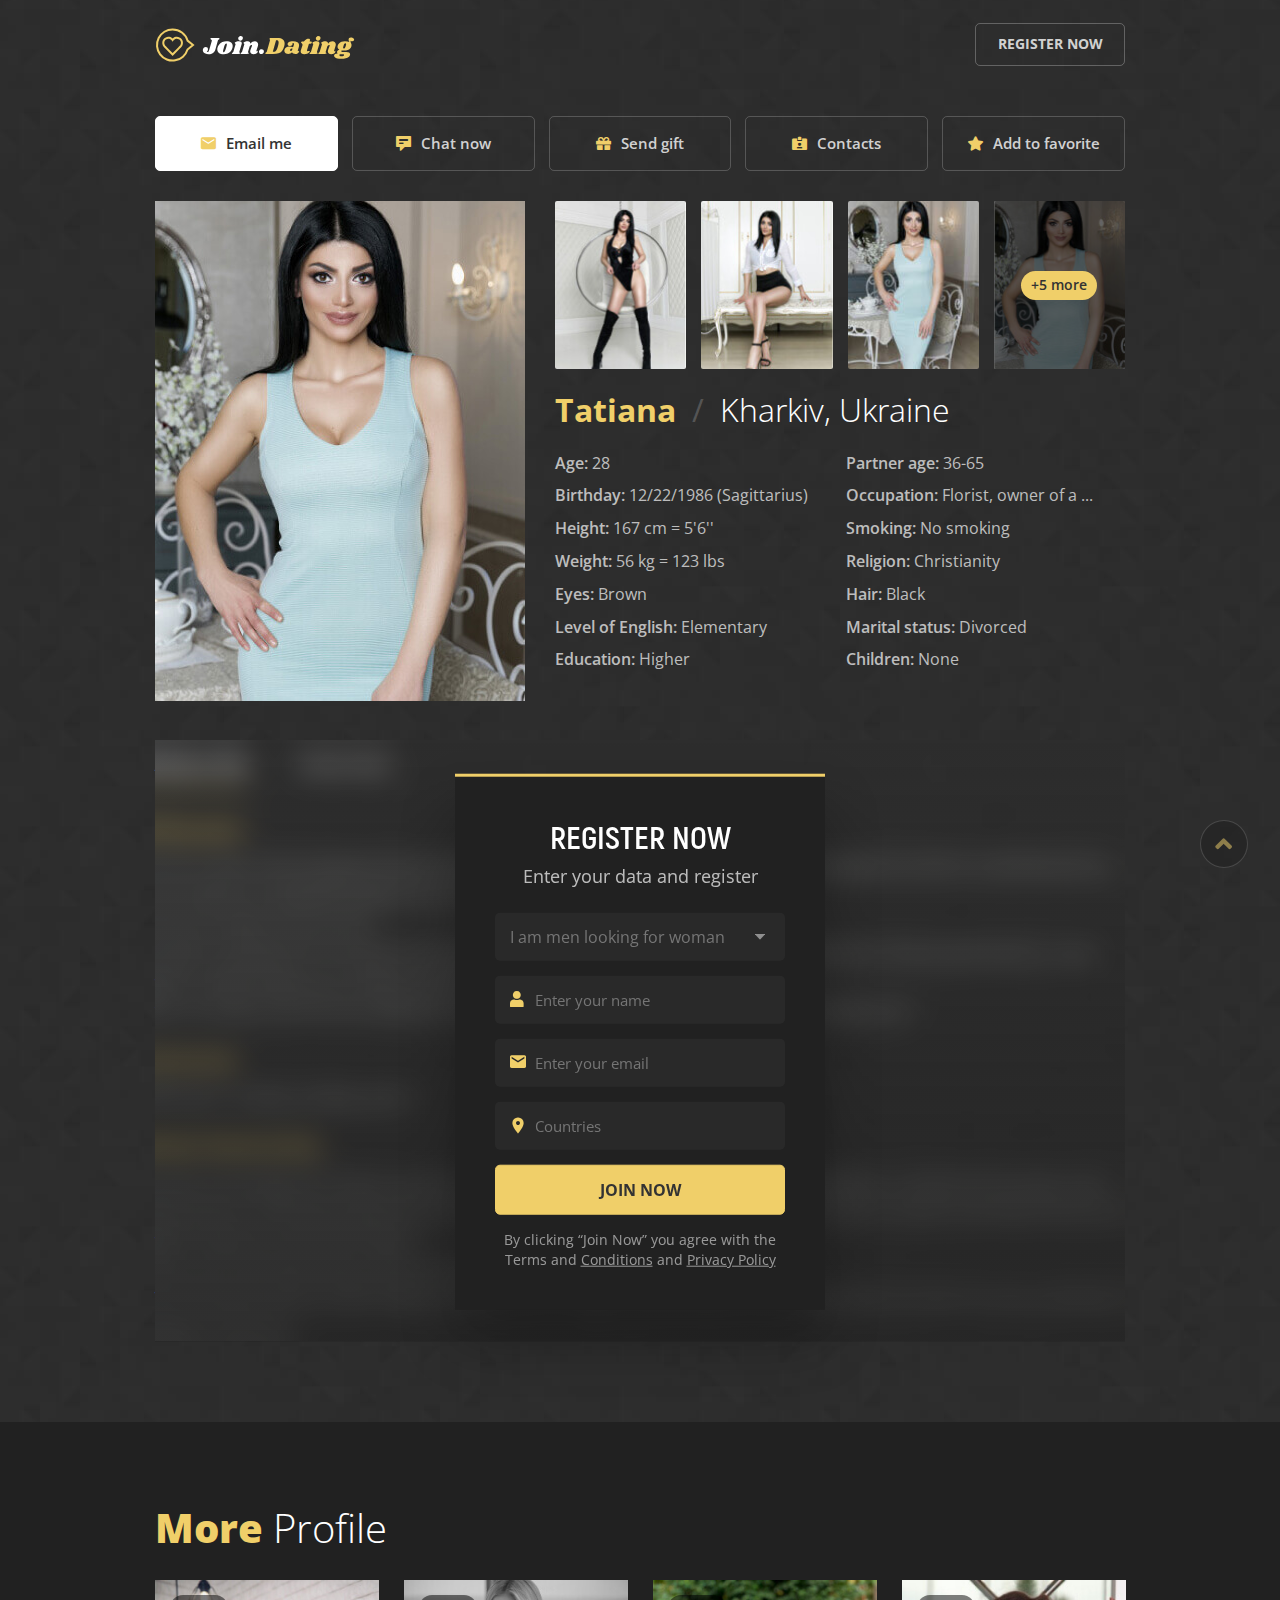
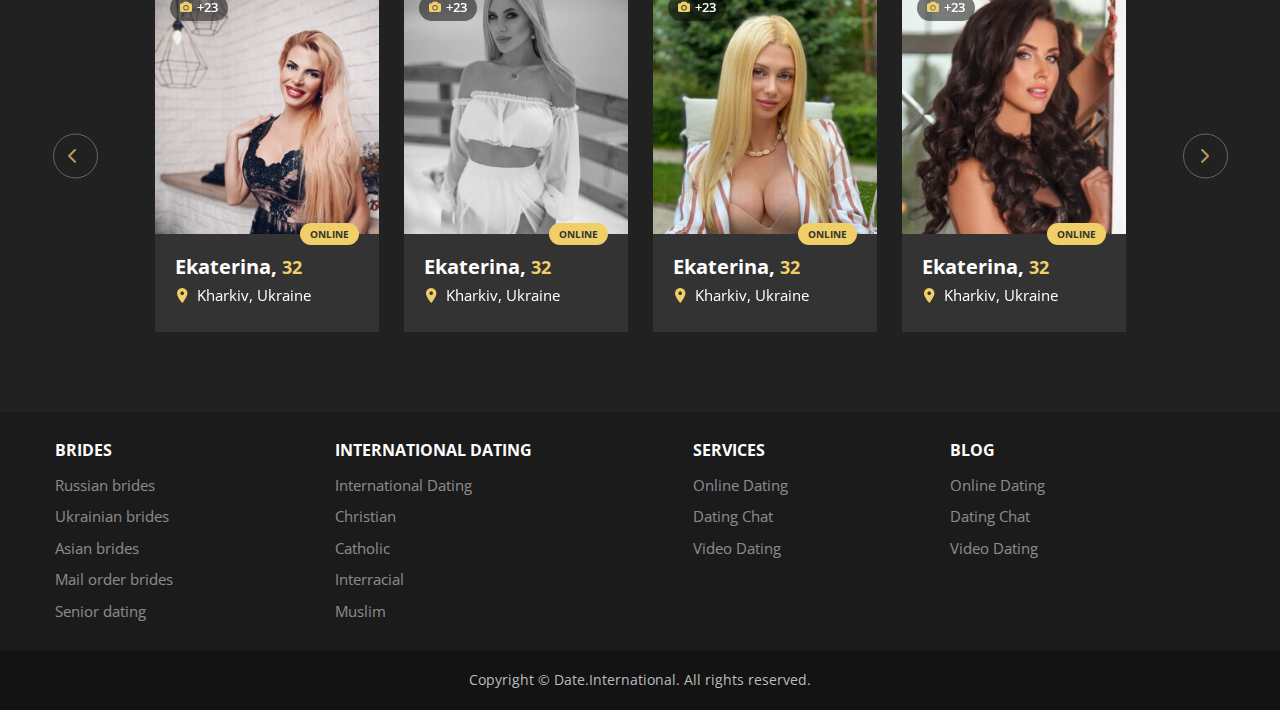
==== commit e9e9b7be: "update" ====
--- a/profile.html
+++ b/profile.html
@@ -35,11 +35,33 @@
 				<div class="fixed_2">
 					<ul class="pb-menu">
 						<li class="active js-open-letter">
-							<a class="pb-item"><span class="pb-item-icon icon-email"></span><span class="anim-blink">Email me</span> </a></li>
-						<li><a class="pb-item" href="#reg-form"><span class="pb-item-icon icon-chat"></span>Chat now</a></li>
-						<li><a class="pb-item" href="#reg-form"><span class="pb-item-icon icon-gift"></span>Send gift</a></li>
-						<li><a class="pb-item" href="#reg-form"><span class="pb-item-icon icon-prof"></span>Contacts</a></li>
-						<li><a class="pb-item" href="#reg-form"><span class="pb-item-icon icon-star"></span>Add to favorite</a>
+							<a class="pb-item">
+								<span class="pb-item-icon icon-email"></span>
+								<span class="pb-item-text anim-blink">Email me</span>
+							</a>
+						</li>
+						<li>
+							<a class="pb-item" href="#reg-form">
+								<span class="pb-item-icon icon-chat"></span>
+								<span class="pb-item-text">Chat now</span>
+							</a>
+						</li>
+						<li>
+							<a class="pb-item" href="#reg-form">
+								<span class="pb-item-icon icon-gift"></span>
+								<span class="pb-item-text">Send gift</span>
+							</a>
+						</li>
+						<li>
+							<a class="pb-item" href="#reg-form">
+								<span class="pb-item-icon icon-prof"></span>
+								<span class="pb-item-text">Contacts</span>
+							</a>
+						</li>
+						<li>
+							<a class="pb-item" href="#reg-form"><span class="pb-item-icon icon-star"></span>
+								<span class="pb-item-text">Add to favorite</span>
+							</a>
 						</li>
 					</ul>
 
@@ -337,7 +359,7 @@
 							</ul>
 						</div>
 						<div class="footer-section">
-							<h3>Internacional dating</h3>
+							<h3>international dating</h3>
 							<ul>
 								<li><a href="/">International Dating</a></li>
 								<li><a href="/">Christian</a></li>
--- a/css/style.min.css
+++ b/css/style.min.css
@@ -1 +1 @@
-html,body,div,span,applet,object,iframe,h1,h2,h3,h4,h5,h6,p,blockquote,pre,a,abbr,acronym,address,big,cite,code,del,dfn,em,img,ins,kbd,q,s,samp,small,strike,strong,sub,sup,tt,var,b,u,i,center,dl,dt,dd,ol,ul,li,fieldset,form,label,legend,table,caption,tbody,tfoot,thead,tr,th,td,article,aside,canvas,details,embed,figure,figcaption,footer,header,menu,nav,output,ruby,section,summary,time,mark,audio,video{margin:0;padding:0;border:0;outline:0;font-size:100%;vertical-align:baseline;background:rgba(0,0,0,0);-webkit-box-sizing:border-box;box-sizing:border-box}article,aside,details,figcaption,figure,footer,header,menu,nav,section{display:block}:focus{outline:0}ol,ul{list-style-position:inside}a{text-decoration:underline}a:hover{text-decoration:none}html,body{height:100%}label,button,input[type=submit],input[type=button]{-webkit-touch-callout:none;-webkit-user-select:none;-moz-user-select:none;-ms-user-select:none;user-select:none}body{-webkit-tap-highlight-color:rgba(0,0,0,0)}article,aside,details,figcaption,figure,footer,header,hgroup,menu,nav,section{display:block}img{max-width:100%;height:auto}body{-webkit-tap-highlight-color:rgba(0,0,0,0)}button,input[type=submit]{-webkit-appearance:none;-moz-appearance:none}@font-face{font-family:"Akrobat";src:url("../fonts/Akrobatbold.woff2") format("woff2"),url("../fonts/Akrobatbold.woff") format("woff");font-weight:700;font-style:normal}@font-face{font-family:"icomoon";src:url("../fonts/icomoon.eot?ld5bdp");src:url("../fonts/icomoon.eot?ld5bdp#iefix") format("embedded-opentype"),url("../fonts/icomoon.ttf?ld5bdp") format("truetype"),url("../fonts/icomoon.woff?ld5bdp") format("woff"),url("../fonts/icomoon.svg?ld5bdp#icomoon") format("svg");font-weight:normal;font-style:normal;font-display:block}[class^=icon-],[class*=" icon-"]{font-family:"icomoon" !important;speak:never;font-style:normal;font-weight:normal;font-variant:normal;text-transform:none;line-height:1;-webkit-font-smoothing:antialiased;-moz-osx-font-smoothing:grayscale}.icon-angle-double-left:before{content:""}.icon-angle-double-right:before{content:""}.icon-arrow-top:before{content:""}.icon-next:before{content:""}.icon-prev:before{content:""}.icon-user:before{content:""}.icon-view:before{content:""}.icon-google .path1:before{content:"";color:#fbbb00}.icon-google .path2:before{content:"";margin-left:-1em;color:#518ef8}.icon-google .path3:before{content:"";margin-left:-1em;color:#28b446}.icon-google .path4:before{content:"";margin-left:-1em;color:#f14336}.icon-arrow-right:before{content:""}.icon-chat:before{content:""}.icon-email:before{content:""}.icon-gift:before{content:""}.icon-plus:before{content:""}.icon-prof:before{content:""}.icon-star:before{content:""}.icon-zoom:before{content:""}.icon-location:before{content:""}.icon-facebook:before{content:""}.icon-camera:before{content:""}body{font-family:"Open Sans",sans-serif;font-size:15px;line-height:1.3;color:#828282;min-width:320px;position:relative}a{cursor:pointer}button{cursor:pointer;-webkit-appearance:none;-moz-appearance:none;appearance:none}#site{min-width:320px;overflow:hidden;display:table;table-layout:fixed;width:100%;height:100%;background:#212121 url("../images/site_bg.jpg") repeat center center;position:relative}#site.content-page{background:#212121}.footer{display:table-row;height:1px}.content-page{padding-top:83px}.content-page .header{background:#1b1b1b;position:fixed;top:0;left:0;right:0;z-index:1001}.content-page .header .top-line{padding:20px 0}.fixed{max-width:1170px;margin:0 auto}.fixed_2{max-width:970px;margin:0 auto}.top-line{display:-webkit-box;display:-ms-flexbox;display:flex;-webkit-box-pack:justify;-ms-flex-pack:justify;justify-content:space-between;-webkit-box-align:center;-ms-flex-align:center;align-items:center;-ms-flex-wrap:wrap;flex-wrap:wrap;padding:23px 0}.logo img{display:block}.btn-reg{display:-webkit-box;display:-ms-flexbox;display:flex;-webkit-box-pack:center;-ms-flex-pack:center;justify-content:center;-webkit-box-align:center;-ms-flex-align:center;align-items:center;width:150px;height:43px;border:1px solid rgba(255,255,255,.26);border-radius:5px;text-decoration:none;text-align:center;font:bold 14px/130% "Open Sans",sans-serif;color:rgba(255,255,255,.8);-webkit-transition:all 300ms linear;-o-transition:all 300ms linear;transition:all 300ms linear;text-transform:uppercase}.btn-reg:hover{color:#333;background:#fff;border-color:#fff}.first-block{min-height:400px;padding:28px 0 55px 0}.filter-block{display:-webkit-box;display:-ms-flexbox;display:flex;-webkit-box-pack:justify;-ms-flex-pack:justify;justify-content:space-between;-webkit-box-align:end;-ms-flex-align:end;align-items:flex-end;-ms-flex-wrap:wrap;flex-wrap:wrap;margin-bottom:30px}.filter-body{display:-webkit-box;display:-ms-flexbox;display:flex;-webkit-box-pack:justify;-ms-flex-pack:justify;justify-content:space-between;-webkit-box-align:end;-ms-flex-align:end;align-items:flex-end}.filter-cell{width:225px;margin-right:15px}.fc-label{display:block;margin-bottom:7px;font:600 13px/130% "Open Sans",sans-serif;color:rgba(255,255,255,.8);text-transform:uppercase}.fc-text-field{border:1px solid #373737;background:#373737;border-radius:5px;width:100%;height:48px;-webkit-box-sizing:border-box;box-sizing:border-box;margin:0;font:15px/130% "Open Sans",sans-serif;color:#fff;padding:0 30px 0 15px}.fc-text-field::-webkit-input-placeholder{opacity:1;color:#fff}.fc-text-field::-moz-placeholder{opacity:1;color:#fff}.fc-text-field:-moz-placeholder{opacity:1;color:#fff}.fc-text-field:-ms-input-placeholder{opacity:1;color:#fff}.fc-text-field:focus::-webkit-input-placeholder{opacity:0}.fc-text-field:focus::-moz-placeholder{opacity:0}.fc-text-field:focus:-moz-placeholder{opacity:0}.fc-text-field:focus:-ms-input-placeholder{opacity:0}.fc-select{width:100%}.fc-select .ui-selectmenu-button.ui-button{text-align:left;width:100%;-webkit-box-sizing:border-box;box-sizing:border-box;display:block;position:relative}.fc-select .ui-selectmenu-button{border:1px solid #373737;background:#373737;border-radius:5px;text-align:left;width:100%;-webkit-box-sizing:border-box;box-sizing:border-box;padding:0;margin:0}.fc-select .ui-selectmenu-button.ui-selectmenu-button-open{border-radius:5px 5px 0 0}.fc-select .ui-selectmenu-button .ui-selectmenu-text{background:none;padding:0 30px 0 15px;width:100%;height:46px;display:-webkit-box;display:-ms-flexbox;display:flex;-webkit-box-pack:start;-ms-flex-pack:start;justify-content:flex-start;-webkit-box-align:center;-ms-flex-align:center;align-items:center;font:15px/130% "Open Sans",sans-serif;color:#fff;position:relative;margin:0;-webkit-box-sizing:border-box;box-sizing:border-box}.fc-select .ui-selectmenu-button .ui-icon-triangle-1-s{position:absolute;right:16px;margin-top:0;top:21px;background:none;z-index:10;text-indent:0;width:0;height:0;border-style:solid;border-width:6px 5.5px 0 5.5px;border-color:#fff rgba(0,0,0,0) rgba(0,0,0,0) rgba(0,0,0,0)}.popup-open .ui-selectmenu-menu{position:fixed}.ui-selectmenu-menu .ui-menu{border-color:#373737;border-radius:0 0 5px 5px;background:#373737;max-height:200px;-webkit-box-shadow:0px 5px 5px rgba(0,0,0,.6);box-shadow:0px 5px 5px rgba(0,0,0,.6)}.ui-selectmenu-menu .ui-menu li{border:none;border-top:1px solid #000;text-align:left;display:block}.ui-menu .ui-menu-item-wrapper{font:14px/130% "Open Sans",sans-serif;color:#828282;text-align:left;padding:6px 10px;border:none}.ui-menu .ui-menu-item-wrapper.ui-state-active{background:#828282;color:#fff;padding:6px 10px;font-weight:normal}.ui-menu .ui-state-focus,.ui-menu .ui-state-active{margin:0}.filter-sub{-ms-flex-negative:0;flex-shrink:0;-webkit-box-sizing:border-box;box-sizing:border-box;width:155px;height:48px;border-radius:5px;border:1.5px solid #f0cf69;background:#f0cf69;text-align:center;font:bold 14px/130% "Open Sans",sans-serif;color:#333;text-transform:uppercase;cursor:pointer;-webkit-transition:all 300ms linear;-o-transition:all 300ms linear;transition:all 300ms linear;-webkit-box-shadow:none;box-shadow:none;-webkit-appearance:none;-moz-appearance:none}.filter-sub:hover{background:#212121;color:#fff}.more-link{text-decoration:none;font:15px/130% "Open Sans",sans-serif;color:#fff;-webkit-transition:all 300ms linear;-o-transition:all 300ms linear;transition:all 300ms linear;position:relative;padding-right:16px;margin-top:30px}.more-link:hover{color:#f0cf69}.more-link:hover:after{right:-10px}.more-link:after{font-family:"icomoon" !important;speak:none;font-style:normal;font-weight:normal;font-variant:normal;text-transform:none;line-height:1;-webkit-font-smoothing:antialiased;-moz-osx-font-smoothing:grayscale;display:inline-block;vertical-align:middle;position:absolute;right:0;top:50%;-webkit-transform:translate(0, -50%);-ms-transform:translate(0, -50%);transform:translate(0, -50%);-webkit-transition:all 300ms linear;-o-transition:all 300ms linear;transition:all 300ms linear;font-size:12px;color:#f0cf69;content:""}.show-more-block{overflow:hidden;display:-webkit-box;display:-ms-flexbox;display:flex;-webkit-box-pack:center;-ms-flex-pack:center;justify-content:center;-webkit-box-align:center;-ms-flex-align:center;align-items:center;margin:50px 0}.show-more-block:before,.show-more-block:after{content:"";display:inline-block;vertical-align:middle;-webkit-box-sizing:border-box;box-sizing:border-box;width:100%;height:1px;background:#373737;border-width:0 10px}.show-more-block:before{margin-left:-100%;margin-right:21px}.show-more-block:after{margin-right:-100%;margin-left:21px}.more-show{cursor:pointer;-ms-flex-negative:0;flex-shrink:0;display:-webkit-box;display:-ms-flexbox;display:flex;-webkit-box-pack:center;-ms-flex-pack:center;justify-content:center;-webkit-box-align:center;-ms-flex-align:center;align-items:center;width:188px;height:48px;border:1px solid rgba(255,255,255,.26);border-radius:5px;text-decoration:none;text-align:center;font:bold 14px/130% "Open Sans",sans-serif;color:rgba(255,255,255,.8);-webkit-transition:all 300ms linear;-o-transition:all 300ms linear;transition:all 300ms linear;text-transform:uppercase}.more-show:hover{color:#333;background:#fff;border-color:#fff}.title{margin-bottom:55px;position:relative;text-align:center;font:300 56px/130% "Open Sans",sans-serif;color:#fff}.title span{font-weight:800;color:#f0cf69}.section-stories{padding:90px 0 50px 0;background:url("../images/stories_bg.jpg") no-repeat center center;background-size:cover;min-height:741px;position:relative;z-index:1}.section-stories::after{display:block;content:"";width:100%;height:100%;background:rgba(33,33,33,.7);position:absolute;top:0;left:0;bottom:0;right:0;z-index:-1}.section-stories .show-more-block:before,.section-stories .show-more-block:after{background:rgba(255,255,255,.12)}.slick-prev,.slick-next{-webkit-box-sizing:border-box;box-sizing:border-box;width:45px;height:45px;background:none;border:1px solid rgba(255,255,255,.3);border-radius:50%;z-index:10;margin-top:-10px;-webkit-transition:all 300ms linear;-o-transition:all 300ms linear;transition:all 300ms linear}.slick-prev:hover,.slick-next:hover{border-color:#fff;background:#fff}.slick-prev:hover:before,.slick-next:hover:before{color:#333}.slick-prev:before,.slick-next:before{font-family:"icomoon" !important;speak:none;font-style:normal;font-weight:normal;font-variant:normal;text-transform:none;line-height:1;-webkit-font-smoothing:antialiased;-moz-osx-font-smoothing:grayscale;position:absolute;left:50%;top:50%;-webkit-transform:translate(-50%, -50%);-ms-transform:translate(-50%, -50%);transform:translate(-50%, -50%);font-size:14px;color:#f0cf69;-webkit-transition:all 300ms linear;-o-transition:all 300ms linear;transition:all 300ms linear}.slick-prev{left:0}.slick-prev:before{content:"";margin-left:-3px}.slick-next{right:0}.slick-next:before{content:"";margin-right:-3px}.slick-dots{bottom:-40px}.slick-dots li{width:10px;height:10px;margin:0 7.5px;border-radius:50%}.slick-dots li button{width:10px;height:10px;border-radius:50%;background:#fff;opacity:.15;-webkit-transition:all 300ms linear;-o-transition:all 300ms linear;transition:all 300ms linear}.slick-dots li button:before{display:none}.slick-dots li.slick-active button{opacity:1;background:#f0cf69}.rs-item{max-width:770px;margin:0 auto}.rs-pic{list-style-position:outside;list-style:none;display:-webkit-box;display:-ms-flexbox;display:flex;-webkit-box-pack:center;-ms-flex-pack:center;justify-content:center;-webkit-box-align:center;-ms-flex-align:center;align-items:center;margin:7px -15px 30px -15px}.rs-pic li{margin:0 15px;width:80px;height:80px;border-radius:50%;position:relative}.rs-pic li.active{width:120px;height:120px}.rs-pic li.active:before{content:"";position:absolute;left:-7px;top:-7px;right:-7px;bottom:-7px;border-radius:50%;background:rgba(255,255,255,.05)}.rs-pic li.active img{-webkit-filter:none;filter:none}.rs-pic li img{display:block;width:100%;border-radius:50%;-webkit-filter:grayscale(100%);filter:grayscale(100%);position:relative;z-index:2}.rs-name{margin-bottom:15px;text-align:center;font:bold 18px/130% "Open Sans",sans-serif;color:#fff}.rs-name span{color:#f0cf69}.rs-text{text-align:center;font:italic 16px/160% "Open Sans",sans-serif;color:#fff}.rs-text a{text-decoration:none;color:#f0cf69}.section-block{padding:80px 0;background:#212121}.feature-list{list-style-position:outside;list-style:none;display:-webkit-box;display:-ms-flexbox;display:flex;-webkit-box-pack:justify;-ms-flex-pack:justify;justify-content:space-between;-webkit-box-align:stretch;-ms-flex-align:stretch;align-items:stretch;-ms-flex-wrap:wrap;flex-wrap:wrap;margin:65px 0 0 0}.feature-list li{margin:0;position:relative;width:23.1%;font:16px/145% "Open Sans",sans-serif;color:rgba(255,255,255,.7)}.feature-list li .rl-pic{margin-bottom:22px}.feature-list li h3{margin-bottom:14px;font-size:20px;font-weight:bold}.section-reg{min-height:737px;padding:85px 0;background:url("../images/sr_bg.jpg") no-repeat center center;background-size:cover;position:relative;z-index:1}.section-reg::after{display:block;content:"";width:100%;height:100%;background:rgba(33,33,33,.5);position:absolute;top:0;left:0;bottom:0;right:0;z-index:-1}.sr-flex{display:-webkit-box;display:-ms-flexbox;display:flex;-webkit-box-pack:justify;-ms-flex-pack:justify;justify-content:space-between;-webkit-box-align:center;-ms-flex-align:center;align-items:center;max-width:970px;margin:0 auto}.sr-title{max-width:470px;font:300 48px/145% "Open Sans",sans-serif;color:#fff}.sr-title span{color:#f0cf69;font-weight:800}.reg-form{-ms-flex-negative:0;flex-shrink:0;background:#212121;border-top:3px solid #f0cf69;padding:40px 15px;width:370px}.reg-form .btn{width:100%}.rf-title{text-align:center;margin-bottom:10px;font:800 32px/120% "Akrobat",sans-serif !important;color:#fff;text-transform:uppercase}.rf-text{text-align:center;margin-bottom:25px;font:18px/130% "Open Sans",sans-serif;color:rgba(255,255,255,.7)}.rf-body{max-width:290px;margin:0 auto}.rf-row{margin-bottom:15px;position:relative}.rf-row .rf-icon{display:inline-block;width:18px;height:18px;position:absolute;left:15px;top:50%;-webkit-transform:translateY(-50%);-ms-transform:translateY(-50%);transform:translateY(-50%);color:#f0cf69;line-height:1;font-size:16px;z-index:2}.rf-text-field{display:block;width:100%;-webkit-box-sizing:border-box;box-sizing:border-box;height:48px;padding:0 15px 0 40px;border-radius:5px;border:1px solid #373737;background:#373737;font:15px/130% "Open Sans",sans-serif;color:#fff}.rf-text-field:placeholder{color:rgba(255,255,255,.8) !important}.rf-text-field:focus::-webkit-input-placeholder{opacity:0}.rf-text-field:focus::-moz-placeholder{opacity:0}.rf-text-field:focus:-moz-placeholder{opacity:0}a.btn,span.btn,div.btn{display:-webkit-box;display:-ms-flexbox;display:flex;-webkit-box-pack:center;-ms-flex-pack:center;justify-content:center;-webkit-box-align:center;-ms-flex-align:center;align-items:center}button{-webkit-appearance:none;-moz-appearance:none}.btn{-webkit-box-sizing:border-box;box-sizing:border-box;width:100%;height:50px;background:#f0cf69;border-radius:5px;border:1px solid #f0cf69;text-align:center;font:bold 16px/130% "Open Sans",sans-serif;color:#333;text-decoration:none;-webkit-transition:all 300ms linear;-o-transition:all 300ms linear;transition:all 300ms linear;-webkit-box-shadow:none;-webkit-appearance:none;-moz-appearance:none;position:relative;overflow:hidden;text-transform:uppercase;cursor:pointer}.btn:hover{background:rgba(0,0,0,0);color:#fff}.join-text{overflow:hidden;margin:16px 0;text-align:center;font:600 16px/130% "Open Sans",sans-serif;color:#828282}.join-text:before,.join-text:after{content:"";display:inline-block;vertical-align:middle;-webkit-box-sizing:border-box;box-sizing:border-box;width:100%;height:1px;background:#c4c4c4}.join-text:before{margin-left:-100%;margin-right:15px}.join-text:after{margin-right:-100%;margin-left:15px}.rf-flex{display:-webkit-box;display:-ms-flexbox;display:flex;-webkit-box-pack:justify;-ms-flex-pack:justify;justify-content:space-between;-webkit-box-align:center;-ms-flex-align:center;align-items:center;-ms-flex-wrap:wrap;flex-wrap:wrap;margin:15px 0}.rf-cell{width:47%}.sign-fb{-webkit-box-sizing:border-box;box-sizing:border-box;width:100%;height:45px;border:1px solid #4267b2;padding:0;margin:0;background:#4267b2;display:-webkit-box;display:-ms-flexbox;display:flex;-webkit-box-pack:center;-ms-flex-pack:center;justify-content:center;-webkit-box-align:center;-ms-flex-align:center;align-items:center;text-align:center;font:bold 13px/100% "Open Sans",sans-serif;color:#fff;text-decoration:none;text-transform:uppercase;border-radius:5px;-webkit-box-shadow:none;box-shadow:none;-webkit-appearance:none;-moz-appearance:none;cursor:pointer}.sign-fb .icon-facebook{font-size:16px;font-weight:normal;margin-right:10px}.sign-google{-webkit-box-sizing:border-box;box-sizing:border-box;width:100%;height:45px;border:1px solid #e3e3e3;padding:0;margin:0;background:#fff;text-align:center;font:bold 13px/130% "Open Sans",sans-serif;color:#333;text-decoration:none;text-transform:uppercase;border-radius:5px;-webkit-box-shadow:none;box-shadow:none;-webkit-appearance:none;-moz-appearance:none;cursor:pointer}.sign-google .icon-google-color{font-weight:normal;margin-right:10px}.privacy-policy{text-align:center;font:14px/140% "Open Sans",sans-serif;color:rgba(255,255,255,.54)}.privacy-policy a{color:rgba(255,255,255,.54)}.twitter-typeahead{display:block;width:100%}.tt-menu{width:100%;margin:0px 0 12px;padding:8px 0;background-color:#fff;border:1px solid #ccc;border:1px solid rgba(0,0,0,.2);border-radius:0;-webkit-box-shadow:0 5px 10px rgba(0,0,0,.2);box-shadow:0 5px 10px rgba(0,0,0,.2);color:#262729;text-align:left;cursor:pointer}.tt-suggestion{padding:3px 25px;font-size:14px;line-height:24px}.tt-suggestion:hover{background:#ccc}.footer-block{padding:20px 0;background:#212121}.footer-block.mar{background:#131313}.footer-body{position:relative}.footer-flex{display:-webkit-box;display:-ms-flexbox;display:flex;-webkit-box-pack:center;-ms-flex-pack:center;justify-content:center;-webkit-box-align:center;-ms-flex-align:center;align-items:center;-webkit-box-orient:vertical;-webkit-box-direction:normal;-ms-flex-direction:column;flex-direction:column}.footer-logo{margin-bottom:10px}.footer-logo img{display:block}.copyright{text-align:center;font:14px/130% "Open Sans",sans-serif;color:#bdbdbd}.scrollup{background:#212121;height:48px;width:48px;opacity:.5;border-radius:50%;border:1px solid rgba(255,255,255,.3);position:fixed;bottom:32px;right:32px;z-index:90;cursor:pointer;font-size:12px;-webkit-transition:all 300ms linear;-o-transition:all 300ms linear;transition:all 300ms linear;color:#f0cf69}.scrollup:before{font-family:"icomoon" !important;speak:none;font-style:normal;font-weight:normal;font-variant:normal;text-transform:none;line-height:1;-webkit-font-smoothing:antialiased;-moz-osx-font-smoothing:grayscale;position:absolute;left:50%;top:50%;-webkit-transform:translate(-50%, -50%);-ms-transform:translate(-50%, -50%);transform:translate(-50%, -50%);content:""}.scrollup:hover{opacity:1}.section_1{padding:27px 0 80px 0}.pb-menu{margin:0 -7px 30px -7px;list-style-position:outside;list-style:none;display:-webkit-box;display:-ms-flexbox;display:flex;-webkit-box-pack:justify;-ms-flex-pack:justify;justify-content:space-between;-webkit-box-align:stretch;-ms-flex-align:stretch;align-items:stretch}.pb-menu li{cursor:pointer;width:100%;padding:0;position:relative;margin:0 7px}.pb-menu li.active .pb-item{background:#fff;border-color:#fff;color:#333}.pb-menu li.active .pb-item span{color:#333}.pb-menu li.active .pb-item .pb-item-icon{color:#f0cf69 !important}.pb-menu li .pb-item{display:-webkit-box;display:-ms-flexbox;display:flex;-webkit-box-pack:center;-ms-flex-pack:center;justify-content:center;-webkit-box-align:center;-ms-flex-align:center;align-items:center;height:55px;padding:5px 2px;-webkit-transition:all 300ms linear;-o-transition:all 300ms linear;transition:all 300ms linear;background:rgba(0,0,0,0);text-align:center;text-decoration:none;font:600 15px/130% "Open Sans",sans-serif;color:rgba(255,255,255,.8);border:1px solid rgba(255,255,255,.2);border-radius:5px}.pb-menu li .pb-item:hover{background:#fff;border-color:#fff;color:#333}.pb-menu li .pb-item>span{display:block;margin-right:10px;color:#f0cf69}.pb-menu li .pb-item b{font-weight:inherit}.pb-menu li .pb-item b span{display:none}.pb-flex{display:-webkit-box;display:-ms-flexbox;display:flex;-webkit-box-pack:justify;-ms-flex-pack:justify;justify-content:space-between;-webkit-box-align:start;-ms-flex-align:start;align-items:flex-start}.pb-pic-block{-ms-flex-negative:0;flex-shrink:0;width:370px;margin-right:30px}.pb-pic-block img{display:block;width:100%}.profile-cont{width:100%;min-width:100px;max-width:100%}.photo-gallery{grid-area:photo-gallery;display:grid;grid-template-columns:repeat(4, 1fr);grid-gap:15px;margin-bottom:20px}.photo-gallery .pg-item{position:relative;display:none;border-radius:2px;overflow:hidden;background-repeat:no-repeat;background-position:center center;background-size:cover;padding-top:128%}.photo-gallery .pg-item:nth-child(-n+4){display:block}.photo-gallery .pg-item:nth-child(4) .more-photo{display:-webkit-box;display:-ms-flexbox;display:flex}.photo-gallery .pg-item img{display:block;width:100%}.photo-gallery .pg-item .pg-zoom{position:absolute;left:0;top:0;right:0;bottom:0;display:-webkit-box;display:-ms-flexbox;display:flex;-webkit-box-pack:center;-ms-flex-pack:center;justify-content:center;-webkit-box-align:center;-ms-flex-align:center;align-items:center;opacity:0;-webkit-transition:all 300ms linear;-o-transition:all 300ms linear;transition:all 300ms linear;background:rgba(0,0,0,.6);font-size:20px;color:#fff;text-decoration:none}.photo-gallery .pg-item .pg-zoom:hover{opacity:1}.photo-gallery .pg-item .more-photo{display:none;-webkit-box-pack:center;-ms-flex-pack:center;justify-content:center;-webkit-box-align:center;-ms-flex-align:center;align-items:center;position:absolute;left:0;top:0;right:0;bottom:0;z-index:3;background:rgba(0,0,0,.6);font:600 14px/130% "Open Sans",sans-serif;color:#333;text-decoration:none}.photo-gallery .pg-item .more-photo span{display:-webkit-box;display:-ms-flexbox;display:flex;-webkit-box-pack:center;-ms-flex-pack:center;justify-content:center;-webkit-box-align:center;-ms-flex-align:center;align-items:center;padding:2px 10px;height:29px;border-radius:15px;background:#f0cf69}.imitation-scroll{margin-bottom:33px;position:relative;height:3px;background:rgba(255,255,255,.13)}.imitation-scroll span{position:absolute;left:0;top:0;bottom:0;width:50%;background:#f0cf69}.pc-info{font:300 32px/130% "Open Sans",sans-serif;color:#fff;margin-bottom:22px}.pc-info span{color:#f0cf69;font-weight:bold}.pc-info b{color:rgba(255,255,255,.2)}.pc-data-block{grid-area:pc-data-block;display:grid;grid-template-rows:repeat(7, auto);grid-auto-columns:1fr 1fr;grid-auto-flow:column;grid-gap:12px;font:16px/130% "Open Sans",sans-serif;color:rgba(255,255,255,.7)}.pc-data-block span{font-weight:600}.tabs{margin-top:40px;font:16px/180% "Open Sans",sans-serif;color:rgba(255,255,255,.7);position:relative}.tabs h3{margin:24px 0 10px 0;font:bold 18px/130% "Open Sans",sans-serif;color:#f0cf69}.tabs .register-block{width:100%;height:100%;background:-webkit-gradient(linear, left top, left bottom, from(rgba(33, 33, 33, 0)), to(rgba(33, 33, 33, 0.5)));background:-o-linear-gradient(top, rgba(33, 33, 33, 0) 0%, rgba(33, 33, 33, 0.5) 100%);background:linear-gradient(180deg, rgba(33, 33, 33, 0) 0%, rgba(33, 33, 33, 0.5) 100%);-webkit-backdrop-filter:blur(15px);backdrop-filter:blur(15px);position:absolute;left:50%;top:50%;-webkit-transform:translate(-50%, -50%);-ms-transform:translate(-50%, -50%);transform:translate(-50%, -50%);z-index:10}.bookmark{list-style-position:outside;list-style:none;display:-webkit-box;display:-ms-flexbox;display:flex;-webkit-box-pack:start;-ms-flex-pack:start;justify-content:flex-start;-webkit-box-align:center;-ms-flex-align:center;align-items:center;-ms-flex-wrap:wrap;flex-wrap:wrap;margin-left:-50px}.bookmark li{margin-left:50px;margin-bottom:8px;padding:10px 0;position:relative;font:600 20px/130% "Open Sans",sans-serif;color:rgba(255,255,255,.7);cursor:pointer;-webkit-transition:all 300ms linear;-o-transition:all 300ms linear;transition:all 300ms linear;-moz-user-select:none;-webkit-user-select:none;-ms-user-select:none;user-select:none}.bookmark li:before{content:"";position:absolute;left:0;bottom:-2px;width:0;height:2px;background:#f0cf69;-webkit-transition:all 300ms linear;-o-transition:all 300ms linear;transition:all 300ms linear}.bookmark li:hover{color:#fff}.bookmark li.active{cursor:default;color:#fff}.bookmark li.active:before{width:100%}.popup-fon{display:none;position:absolute;left:0;top:0;right:0;bottom:0;background:rgba(255,255,255,.1);-moz-backdrop-filter:blur(2px);-webkit-backdrop-filter:blur(2px);backdrop-filter:blur(2px);z-index:99}.popup-reg{display:none;position:fixed;left:50%;top:50%;-webkit-transform:translate(-50%, -50%);-ms-transform:translate(-50%, -50%);transform:translate(-50%, -50%);z-index:100;-webkit-box-shadow:0px 30px 50px rgba(0,0,0,.25);box-shadow:0px 30px 50px rgba(0,0,0,.25);background:#212121;border-top:3px solid #f0cf69;padding:40px 15px;max-width:370px;width:96%;-webkit-animation:fade .3s ease-in-out;animation:fade .3s ease-in-out}.popup-reg .close-popup{width:20px;height:20px;position:absolute;top:18px;right:18px;cursor:pointer}.popup-reg .close-popup:hover:before,.popup-reg .close-popup:hover:after{background:#f0cf69;opacity:1}.popup-reg .close-popup:before,.popup-reg .close-popup:after{content:"";position:absolute;left:50%;top:50%;margin:-10px 0 0 -2px;height:20px;width:2px;background:#fff;-webkit-transform:rotate(45deg);-ms-transform:rotate(45deg);transform:rotate(45deg);-webkit-transition:all 300ms linear;-o-transition:all 300ms linear;transition:all 300ms linear;opacity:.3}.popup-reg .close-popup:after{-webkit-transform:rotate(-45deg);-ms-transform:rotate(-45deg);transform:rotate(-45deg)}.popup-reg .rf-title{margin-top:0;color:#fff !important}.title-2{margin-bottom:26px;font:300 40px/130% "Open Sans",sans-serif;color:#fff}.title-2 span{font-weight:800;color:#f0cf69}.profile-slider{margin:0 -12.5px}.profile-slider__slide{margin:0 12.5px}.profile-slider .slick-prev,.profile-slider .slick-next{margin-top:0}.profile-slider .slick-prev{left:-90px}.profile-slider .slick-next{right:-90px}.picture-left-block{position:relative}.plb-wrap{padding:70px 0 50px 42.5%;min-height:465px;font:16px/180% "Open Sans",sans-serif;color:rgba(255,255,255,.7)}.plb-wrap h3{margin-bottom:20px;font:300 36px/138% "Open Sans",sans-serif;color:#fff}.plb-wrap h3 span{font-weight:800;color:#f0cf69}.plb-wrap h4{margin-bottom:23px;font:600 18px/138% "Open Sans",sans-serif;color:#fff}.plb-wrap a{text-decoration:none;color:#f0cf69}.plb-wrap a:hover{color:#f0cf69}.plb-pic{position:absolute;right:58%;max-width:600px;top:0;bottom:0;width:41%;background:url("../images/img/plb-pic.jpg") no-repeat center center;background-size:cover}.filter-2{background:#333;padding:33px 0 33px 0;margin-bottom:55px}.filter-2 .filter-cell.filter-age{width:100px}.filter-2 .fc-label{margin-bottom:8px}.filter-btn-block{-ms-flex-negative:0;flex-shrink:0;display:-webkit-box;display:-ms-flexbox;display:flex;-webkit-box-pack:start;-ms-flex-pack:start;justify-content:flex-start;-webkit-box-align:center;-ms-flex-align:center;align-items:center}.filter-plus{display:-webkit-box;display:-ms-flexbox;display:flex;-webkit-box-pack:center;-ms-flex-pack:center;justify-content:center;-webkit-box-align:center;-ms-flex-align:center;align-items:center;background:#fff;border-radius:5px;width:48px;height:48px;text-decoration:none;line-height:1;color:#333;font-size:15px;margin-left:15px;border:1px solid #fff;-webkit-transition:all 300ms linear;-o-transition:all 300ms linear;transition:all 300ms linear}.filter-plus:hover{background:#333;color:#fff}.pagination-links{margin:50px 0;display:-webkit-box;display:-ms-flexbox;display:flex;-ms-justify-content:center;-webkit-box-pack:center;-ms-flex-pack:center;justify-content:center;-ms-align-items:center;-webkit-box-align:center;-ms-flex-align:center;align-items:center}.pagination-links:before{content:"";display:block;width:100%;height:1px;background:rgba(255,255,255,.12);margin-left:20px}.pagination-links:after{content:"";display:block;width:100%;height:1px;background:rgba(255,255,255,.12);margin-right:20px}.pagination-links .page-numbers,.pagination-links .current,.pagination-links .dots{display:-webkit-box;display:-ms-flexbox;display:flex;-webkit-box-pack:center;-ms-flex-pack:center;justify-content:center;-webkit-box-align:center;-ms-flex-align:center;align-items:center;-webkit-box-sizing:border-box;box-sizing:border-box;min-width:40px;height:40px;margin:0 5px;padding:0 2px;border:1px solid rgba(255,255,255,.15);border-radius:5px;text-align:center;font:bold 14px/130% "Open Sans",sans-serif;color:rgba(255,255,255,.5);text-decoration:none;-webkit-transition:all 300ms linear;-o-transition:all 300ms linear;transition:all 300ms linear}.pagination-links .current,.pagination-links .page-numbers:hover{color:#fff;border-color:#f0cf69}.pagination-links .dots:hover{border-color:rgba(255,255,255,.15);color:rgba(255,255,255,.5)}.pagination-links .prev.page-numbers:before,.pagination-links .next.page-numbers:before{display:block;font-family:"icomoon" !important;speak:none;font-style:normal;font-weight:normal;font-variant:normal;text-transform:none;line-height:1;-webkit-font-smoothing:antialiased;-moz-osx-font-smoothing:grayscale}.pagination-links .prev.page-numbers:before{content:""}.pagination-links .next.page-numbers:before{content:""}.title-cont{margin-bottom:45px;font:300 36px/132% "Open Sans",sans-serif;color:#fff}.title-cont span{color:#f0cf69;font-weight:800}.article{display:-webkit-box;display:-ms-flexbox;display:flex;-webkit-box-pack:justify;-ms-flex-pack:justify;justify-content:space-between;-webkit-box-align:stretch;-ms-flex-align:stretch;align-items:stretch;font:16px/180% "Open Sans",sans-serif;color:rgba(255,255,255,.7)}.article .article-left{width:770px}.article .article-left p{margin-bottom:23px}.article .article-left ul{list-style-position:outside;list-style:none}.article .article-left ul li{margin-bottom:20px;position:relative;padding-left:30px}.article .article-left ul li:before{content:"";position:absolute;left:0;top:9px;width:10px;height:10px;background:#f0cf69}.article .article-left h4{margin-top:40px;margin-bottom:15px;font:bold 24px/130% "Open Sans",sans-serif;color:#fff}.article .article-left a{color:#f0cf69}.article .article-right{width:370px;position:relative}.separator{margin:40px 0;height:1px;background:rgba(255,255,255,.12)}.article-pic{margin-bottom:40px}.article-pic img{display:block;width:100%}.nav-sidebar{position:-moz-sticky;position:-ms-sticky;position:-o-sticky;position:sticky;top:90px;width:100%}.nav-sidebar .reg-form{background:#333;width:100%}.nav-links{list-style-position:outside;list-style:none;border-top:2px solid #f0cf69;margin-bottom:30px;margin-top:13px}.nav-links li{margin-bottom:2px;border-top:1px solid rgba(255,255,255,.12);background:#333}.nav-links li:first-child{border-top:none}.nav-links li a{display:block;padding:20px;text-decoration:none;font:16px/135% "Open Sans",sans-serif;color:rgba(255,255,255,.7);-webkit-transition:all 300ms linear;-o-transition:all 300ms linear;transition:all 300ms linear}.nav-links li a:hover{color:#f0cf69;text-decoration:underline}.footer{background:#1b1b1b}.footer-section-block{display:-webkit-box;display:-ms-flexbox;display:flex;-webkit-box-pack:justify;-ms-flex-pack:justify;justify-content:space-between;-webkit-box-align:start;-ms-flex-align:start;align-items:flex-start;-ms-flex-wrap:wrap;flex-wrap:wrap;padding:28px 0 18px 0;max-width:990px}.footer-section h3{margin-bottom:15px;font:bold 16px/130% "Open Sans",sans-serif;color:#fff;text-transform:uppercase}.footer-section ul{list-style-position:outside;list-style:none}.footer-section ul li{margin-bottom:12px}.footer-section ul li a{font:15px/130% "Open Sans",sans-serif;color:rgba(255,255,255,.5);text-decoration:none;-webkit-transition:all 300ms linear;-o-transition:all 300ms linear;transition:all 300ms linear}.footer-section ul li a:hover{color:#f0cf69;text-decoration:underline}.bottom-line{background:#131313;padding:20px 0;text-align:center}.fs-sticky-active .filter-sticky{top:69px}.filter-sticky{position:fixed;left:0;right:0;top:-100%;background:#333;-webkit-box-shadow:0px 20px 40px rgba(0,0,0,.2);box-shadow:0px 20px 40px rgba(0,0,0,.2);z-index:990;-webkit-transition:all 500ms linear;-o-transition:all 500ms linear;transition:all 500ms linear}.filter-sticky .filter-2{margin-bottom:0}.ui-front{z-index:10000}@-webkit-keyframes fade{0%{opacity:0}100%{opacity:1}}@keyframes fade{0%{opacity:0}100%{opacity:1}}@keyframes fade{0%{opacity:0}100%{opacity:1}}.anim-blink{-webkit-animation:blinker 1.5s linear infinite;animation:blinker 1.5s linear infinite}@-webkit-keyframes blinker{50%{opacity:0}}@keyframes blinker{50%{opacity:0}}.custom-select{width:100%;position:relative;font-size:16px;font-weight:400;margin-bottom:15px}.custom-select::after{display:inline-block;content:"";width:10px;height:6px;background:url("[data-uri]") no-repeat center;position:absolute;right:20px;top:50%;-webkit-transform:translateY(-50%);-ms-transform:translateY(-50%);transform:translateY(-50%);-webkit-transition:all .3s ease-in-out;-o-transition:all .3s ease-in-out;transition:all .3s ease-in-out}.custom-select__input{-webkit-appearance:none;-moz-appearance:none;appearance:none;display:block;cursor:pointer;width:100%;-webkit-box-sizing:border-box;box-sizing:border-box;height:48px;padding:0 15px;border-radius:5px;border:none;background:#373737;font:16px/130% "Open Sans",sans-serif;color:rgba(255,255,255,.9);-webkit-transition:all .1s ease-in-out;-o-transition:all .1s ease-in-out;transition:all .1s ease-in-out}.custom-select__options{border-radius:0px 0px 5px 5px;border:1px solid rgba(255,255,255,.15);background:#212121;-webkit-box-shadow:0px 8px 40px 0px rgba(0,0,0,.5);box-shadow:0px 8px 40px 0px rgba(0,0,0,.5);overflow:hidden;position:absolute;top:100%;left:0;right:0;z-index:100;opacity:0;visibility:hidden;pointer-events:none;-webkit-transition:all .3s ease-in-out;-o-transition:all .3s ease-in-out;transition:all .3s ease-in-out}.custom-select__option{color:rgba(255,255,255,.7);padding:10px 15px;cursor:pointer;-webkit-transition:all .3s ease-in-out;-o-transition:all .3s ease-in-out;transition:all .3s ease-in-out;position:relative}.custom-select__option::after{display:inline-block;content:"";width:20px;height:20px;background:url("[data-uri]") no-repeat center;background-size:cover;position:absolute;right:10px;top:50%;-webkit-transform:translateY(-50%);-ms-transform:translateY(-50%);transform:translateY(-50%);opacity:0;-webkit-transition:opacity .2s ease-in-out;-o-transition:opacity .2s ease-in-out;transition:opacity .2s ease-in-out}.custom-select__option:not(:last-child){border-bottom:1px solid rgba(255,255,255,.09)}.custom-select__option:hover{color:#333;background:#fff}.custom-select__option:hover:not(:last-child){border-bottom:1px solid rgba(0,0,0,0)}.custom-select__option:hover::after{opacity:1}.custom-select.active .custom-select__options{opacity:1;visibility:visible;pointer-events:all;-webkit-animation:animOptions .3s ease 0s 1 normal forwards;animation:animOptions .3s ease 0s 1 normal forwards}.custom-select.active::after{-webkit-transform:rotateX(180deg) translateY(50%);transform:rotateX(180deg) translateY(50%)}@-webkit-keyframes animOptions{0%{-webkit-transform:rotateX(70deg);transform:rotateX(70deg);-webkit-transform-origin:top;transform-origin:top}100%{-webkit-transform:rotateX(0deg);transform:rotateX(0deg);-webkit-transform-origin:top;transform-origin:top}}@keyframes animOptions{0%{-webkit-transform:rotateX(70deg);transform:rotateX(70deg);-webkit-transform-origin:top;transform-origin:top}100%{-webkit-transform:rotateX(0deg);transform:rotateX(0deg);-webkit-transform-origin:top;transform-origin:top}}.select-gender{z-index:200}.modals{width:100%;height:100vh;position:fixed;top:0;left:0;z-index:9999;visibility:hidden;opacity:0;-webkit-transition:all .2s;-o-transition:all .2s;transition:all .2s;pointer-events:none}.modals__overlay{width:100%;height:100%;background-color:rgba(0,0,0,.5);-webkit-backdrop-filter:blur(5px);backdrop-filter:blur(5px);display:-webkit-box;display:-ms-flexbox;display:flex;-webkit-box-pack:center;-ms-flex-pack:center;justify-content:center;-webkit-box-align:center;-ms-flex-align:center;align-items:center;padding:20px;-webkit-transition:all .3s ease-in-out;-o-transition:all .3s ease-in-out;transition:all .3s ease-in-out}.modals__content{width:100%;max-width:390px;max-height:90%;overflow:auto;background:#212121;border-top:2px solid #f0cf69;padding:30px 40px;-webkit-transition:all .3s ease-in-out;-o-transition:all .3s ease-in-out;transition:all .3s ease-in-out;position:relative;-webkit-box-shadow:0px 30px 50px rgba(0,0,0,.25);box-shadow:0px 30px 50px rgba(0,0,0,.25);-webkit-transform:translateY(-50px);-ms-transform:translateY(-50px);transform:translateY(-50px)}.modals__close{cursor:pointer;display:inline-block;width:18px;height:18px;background:url("[data-uri]");background-size:cover;position:absolute;top:18px;right:18px;opacity:.4;-webkit-transition:all .3s ease-in-out;-o-transition:all .3s ease-in-out;transition:all .3s ease-in-out;z-index:20}.modals__close:hover{opacity:1}.modals__header{margin-bottom:30px;text-align:center;color:#fff}.modals__header-title{color:#fff;font-family:"Akrobat",sans-serif;font:800 32px/120% "Akrobat",sans-serif !important;text-transform:uppercase}.modals__header-title span{color:#f0cf69}.modals__header-descr{font-family:"Open Sans",sans-serif;font-weight:400;font-size:16px;line-height:1.4;margin-top:clamp(0rem,-1rem + 5vw,.7rem);color:rgba(255,255,255,.7)}.modals__header-descr span{color:#f0cf69}.modals__footer{margin-top:20px}.modals .rf-text-field{margin-bottom:15px}.modals .letter-message{width:100%;height:120px;resize:none;border-radius:5px;border:rgba(0,0,0,0);padding:15px 25px;margin-bottom:15px;-webkit-box-sizing:border-box;box-sizing:border-box}.modals .btn{margin:0}.modals .privacy-policy{margin-top:20px}.modals.is-active{opacity:1;visibility:visible;pointer-events:all}.modals.is-active .modals__content{-webkit-transform:none;-ms-transform:none;transform:none}@media(max-width: 480px){.modals__close{width:16px;height:16px;top:15px;right:15px}.modals__content{padding:25px}}@media(max-width: 375px){.modals__header{margin-bottom:20px}.modals__header-title{font-size:28px !important}.modals__header-descr{font-size:16px;margin-top:10px}.modals input{height:45px !important}}.modals-success .modals__content{padding:30px}.modals-reg .modals__content{border:none;background:none;max-width:370px;padding:0}.modals-reg .reg-form{width:100%;border:none}.info-message{display:-webkit-box;display:-ms-flexbox;display:flex;-webkit-box-orient:vertical;-webkit-box-direction:normal;-ms-flex-direction:column;flex-direction:column;-webkit-box-align:center;-ms-flex-align:center;align-items:center;-webkit-box-pack:center;-ms-flex-pack:center;justify-content:center;width:100%;height:100%;padding:25px;text-align:center;background-color:#212121;position:absolute;top:0;left:0;-webkit-transition:all .3s ease-in-out;-o-transition:all .3s ease-in-out;transition:all .3s ease-in-out;-webkit-transition-duration:.8s;-o-transition-duration:.8s;transition-duration:.8s;z-index:10}.info-message.is-hide{top:-100%;opacity:0;visibility:hidden;pointer-events:none}.info-message.is-show{top:0;opacity:1;visibility:visible;pointer-events:all}.info-message__title{color:#fff;font-family:"Akrobat",sans-serif;font-size:clamp(1.5rem,1.312rem + .94vw,2rem);text-transform:uppercase;letter-spacing:.5px;margin-bottom:30px}.info-message__title span{color:#f0cf69}.info-message .js-btn-join{width:100%;max-width:280px}.modals-letter .modals__content{max-width:480px}.modals-letter .modals__header-title span{color:#f0cf69}.modals-letter .pb-pic-block{width:100%;height:267px;grid-area:inherit}.modals-letter .pb-pic-block img{width:100%;height:100%;-o-object-fit:cover;object-fit:cover}@media(max-width: 600px){.modals-letter__body{gap:15px}}@media(max-width: 599px){.modals-letter__body{grid-template-columns:1fr}.modals-letter .pb-pic-block{display:none}}@media(max-width: 480px){.modals-letter .modals__header{margin-top:10px}}.modals-emailinfo{text-align:center}.modals-emailinfo .modals__content{padding:30px}.modals-emailinfo__text{color:rgba(255,255,255,.6);text-align:center;font-size:14px;font-family:"Open Sans",sans-serif}.modals-emailinfo__text h4{margin-bottom:10px;font-size:16px;font-weight:600;color:#f0cf69}.profile-list{list-style-position:outside;list-style:none;display:grid;grid-template-columns:repeat(4, 1fr);grid-gap:30px}.pl-item{overflow:hidden;cursor:pointer;width:100%;height:100%;position:relative}.pl-item:hover img{-webkit-transform:scale(1.1);-ms-transform:scale(1.1);transform:scale(1.1)}.pl-item:hover .pl-info{opacity:0;visibility:hidden;pointer-events:none}.pl-item:hover .pl-btn{opacity:1;visibility:visible;pointer-events:all;bottom:20px}.pl-item img{display:block;width:100%;height:100%;-o-object-fit:cover;object-fit:cover;-webkit-transition:-webkit-transform .3s ease-in-out;transition:-webkit-transform .3s ease-in-out;-o-transition:transform .3s ease-in-out;transition:transform .3s ease-in-out;transition:transform .3s ease-in-out, -webkit-transform .3s ease-in-out}.pl-item .pl-quantity-photo{position:absolute;top:15px;left:15px;border-radius:100px;height:26px;display:-webkit-box;display:-ms-flexbox;display:flex;-webkit-box-pack:center;-ms-flex-pack:center;justify-content:center;-webkit-box-align:center;-ms-flex-align:center;align-items:center;padding:2px 10px;font:600 13px/130% "Open Sans",sans-serif;color:#fff;background:rgba(0,0,0,.5);-webkit-transition:all .3s ease-in-out;-o-transition:all .3s ease-in-out;transition:all .3s ease-in-out;z-index:1}.pl-item .pl-quantity-photo:before{font-family:"icomoon" !important;speak:none;font-style:normal;font-weight:normal;font-variant:normal;text-transform:none;line-height:1;-webkit-font-smoothing:antialiased;-moz-osx-font-smoothing:grayscale;display:inline-block;content:"";margin-right:5px;color:#f0cf69;font-size:11px}.pl-item .pl-cont{padding:20px;position:absolute;left:0;right:0;bottom:0;min-height:98px;background:#333;-webkit-transition:all 300ms linear;-o-transition:all 300ms linear;transition:all 300ms linear}@media(max-width: 375px){.pl-item .pl-cont{min-height:inherit;padding:10px}}@media(max-width: 360px){.pl-item .pl-cont{padding:20px}}.pl-item .pl-cont .status-online{position:absolute;right:20px;top:0;-webkit-transform:translate(0, -50%);-ms-transform:translate(0, -50%);transform:translate(0, -50%);display:-webkit-box;display:-ms-flexbox;display:flex;-webkit-box-pack:center;-ms-flex-pack:center;justify-content:center;-webkit-box-align:center;-ms-flex-align:center;align-items:center;height:22px;padding:2px 10px;border-radius:11px;background:#f0cf69;text-align:center;font:bold 10px/130% "Open Sans",sans-serif;color:#333;text-transform:uppercase;z-index:3}.pl-item .pl-cont .pl-info{-webkit-transition:all 300ms linear;-o-transition:all 300ms linear;transition:all 300ms linear}.pl-item .pl-cont .pl-name{margin-bottom:6px;font:bold 20px/130% "Open Sans",sans-serif;color:#fff}.pl-item .pl-cont .pl-name span{color:#f0cf69;font-size:18px}.pl-item .pl-cont .pl-location{display:inline-block;font:15px/130% "Open Sans",sans-serif;color:#fff;position:relative;padding-left:22px}.pl-item .pl-cont .pl-location:before{font-family:"icomoon" !important;speak:none;font-style:normal;font-weight:normal;font-variant:normal;text-transform:none;line-height:1;-webkit-font-smoothing:antialiased;-moz-osx-font-smoothing:grayscale;position:absolute;left:0;top:2px;color:#f0cf69;content:""}.pl-link{cursor:pointer;display:block;text-decoration:none}.pl-btn{cursor:pointer;position:absolute;bottom:-100%;left:0;right:0;width:90%;height:50px;border:1px solid #fff;background:#fff;border-radius:5px;display:-webkit-box;display:-ms-flexbox;display:flex;-webkit-box-pack:center;-ms-flex-pack:center;justify-content:center;-webkit-box-align:center;-ms-flex-align:center;align-items:center;font:bold 14px/130% "Open Sans",sans-serif;color:#333;text-decoration:none;-webkit-transition:all 300ms linear;-o-transition:all 300ms linear;transition:all 300ms linear;text-transform:uppercase;margin:auto;margin-top:20px;opacity:0;visibility:hidden;pointer-events:none}.pl-btn:after{font-family:"icomoon" !important;speak:none;font-style:normal;font-weight:normal;font-variant:normal;text-transform:none;line-height:1;-webkit-font-smoothing:antialiased;-moz-osx-font-smoothing:grayscale;display:inline-block;vertical-align:middle;font-size:12px;color:#f0cf69;content:"";margin-left:10px;-webkit-transition:all .3s ease-in-out;-o-transition:all .3s ease-in-out;transition:all .3s ease-in-out}@media(max-width: 480px){.profile-list .pl-item img{-webkit-transform:none !important;-ms-transform:none !important;transform:none !important}.profile-list li .pl-btn{display:none}}@media only screen and (max-width: 2000px){.plb-pic{right:auto;max-width:100%;left:0}}@media only screen and (max-width: 1260px){.fixed{max-width:980px}.scrollup{margin-left:500px}.filter-sticky .filter-2{padding:30px 0 15px 0}.article .article-left{width:680px}.article .article-right{width:280px}}@media only screen and (max-width: 1020px){.fixed{max-width:740px}.top-line{padding:15px 0}.first-block{padding:18px 0 40px 0}.filter-cell{width:200px;margin-right:12px}.filter-sub{width:140px}.profile-list{grid-template-columns:repeat(3, 1fr);grid-gap:15px}.profile-list li:nth-child(-n+9){display:block}.profile-list li .pl-cont{padding:22px 17px 14px 17px}.profile-list li .pl-btn{left:17px;right:17px}.show-more-block{margin:30px 0}.section-stories{padding:70px 0 40px 0;min-height:647px}.title{margin-bottom:45px;font-size:40px}.slick-dotted.slick-slider{margin-bottom:70px}.feature-list li{width:48%;text-align:center;margin-bottom:40px}.section-reg{padding:70px 0}.sr-flex{-webkit-box-pack:center;-ms-flex-pack:center;justify-content:center;-webkit-box-orient:vertical;-webkit-box-direction:normal;-ms-flex-direction:column;flex-direction:column}.sr-title{max-width:100%;font-size:40px;margin-bottom:40px;text-align:center}.scrollup{height:38px;width:38px;bottom:50px;margin-left:340px;cursor:pointer;font-size:10px}.pb-menu li .pb-item b b{display:none}.pb-menu li .pb-item b span{display:block}.pb-flex{display:block}.pb-pic-block{margin:0 auto 40px auto}.photo-gallery{grid-template-columns:repeat(5, 1fr)}.photo-gallery .pg-item:nth-child(-n+5){display:block}.photo-gallery .pg-item:nth-child(4) .more-photo{display:none}.photo-gallery .pg-item:nth-child(5) .more-photo{display:-webkit-box;display:-ms-flexbox;display:flex}.filter-sticky{display:none}.picture-left-block{padding-top:52%}.plb-wrap{padding:50px 0;min-height:10px}.plb-wrap h3{font-size:28px}.plb-pic{right:0;bottom:auto;width:auto;padding-top:52%}.filter-2{padding:20px 0;margin-bottom:35px}.filter-2 .filter-body{-ms-flex-wrap:wrap;flex-wrap:wrap}.filter-2 .filter-body .filter-cell{margin-right:0;margin-bottom:15px;width:calc(50% - 8px)}.filter-2 .filter-body .filter-cell.filter-age{width:calc(25% - 12px)}.filter-2 .filter-btn-block{width:100%}.filter-2 .filter-btn-block .filter-sub{width:100%;-ms-flex-negative:1;flex-shrink:1}.filter-2 .filter-btn-block .filter-plus{-ms-flex-negative:0;flex-shrink:0}.article{-ms-flex-wrap:wrap;flex-wrap:wrap}.article .article-left{width:100%;-webkit-box-ordinal-group:3;-ms-flex-order:2;order:2}.article .article-left p{margin-bottom:20px}.article .article-left ul{list-style-position:outside;list-style:none}.article .article-left ul li{margin-bottom:16px}.article .article-left h4{font-size:18px}.article .article-right{width:100%;-webkit-box-ordinal-group:2;-ms-flex-order:1;order:1;margin-bottom:20px}.nav-sidebar{position:relative;top:auto}.nav-sidebar .reg-form{display:none}.nav-links{margin-top:0}.nav-links li a{padding:15px;font-size:15px}.title-cont{margin-bottom:30px;font-size:28px}.article-pic{margin-bottom:30px}.footer-section-block{padding-top:0}.footer-section-block .footer-section{margin-top:30px;width:50%}}@media only screen and (max-width: 766px){.fixed{max-width:100%;padding:0 15px}.logo{max-width:151px}.filter-block{-webkit-box-align:center;-ms-flex-align:center;align-items:center;-webkit-box-orient:vertical;-webkit-box-direction:normal;-ms-flex-direction:column;flex-direction:column}.filter-body{-ms-flex-wrap:wrap;flex-wrap:wrap;width:100%}.filter-cell{width:48%;margin-right:0;margin-bottom:15px}.filter-sub{width:100%}.more-link{margin-top:15px}.profile-list{grid-template-columns:repeat(2, 1fr)}.profile-list li:nth-child(-n+9){display:none}.profile-list li:nth-child(-n+6){display:block}.profile-list li .pl-quantity-photo{left:14px;top:14px}.profile-list li .pl-cont{padding:21px 15px 14px 15px;min-height:76px}.profile-list li .pl-cont .pl-name{margin-bottom:0;font-size:16px}.profile-list li .pl-cont .pl-name span{font-size:13px}.profile-list li .pl-cont .pl-location{font-size:14px;padding-left:18px}.profile-list li .pl-cont .status-online{right:10px}.profile-list li .pl-btn{left:15px;right:15px;height:45px;font-size:13px}.show-more-block{margin:15px 0}.show-more-block:before,.show-more-block:after{display:none}.first-block{padding-bottom:25px}.more-show{width:100%}.title{margin-bottom:40px;font-size:32px}.section-stories{padding:50px 0 35px 0}.rs-pic li{width:67px;height:67px}.rs-pic li:first-child,.rs-pic li:last-child{display:none}.rs-pic li:active{width:100px;height:100px}.section-block{padding:60px 0 30px 0}.feature-list li{width:100%;margin-bottom:30px}.feature-list li h3{margin-bottom:9px}.sr-title{font-size:32px}.section-reg{padding:50px 0}.scrollup{position:absolute;margin-left:0;left:auto;right:15px}.pb-menu{margin-bottom:20px}.pb-menu li .pb-item{height:45px;font-size:16px}.pb-menu li .pb-item>span{margin-right:0}.pb-menu li .pb-item b{display:none}.pb-pic-block{width:100%;max-width:370px;margin-bottom:20px}.photo-gallery{grid-template-columns:repeat(3, 1fr)}.photo-gallery .pg-item:nth-child(-n+5){display:none}.photo-gallery .pg-item:nth-child(-n+3){display:block}.photo-gallery .pg-item:nth-child(5) .more-photo{display:none}.photo-gallery .pg-item:nth-child(3) .more-photo{display:-webkit-box;display:-ms-flexbox;display:flex}.section_1{padding:5px 0 50px 0}.imitation-scroll{margin-bottom:23px}.pc-info{font-size:24px;margin-bottom:16px}.pc-data-block{display:block}.pc-data-block p{margin-bottom:10px}.title-2{margin-bottom:20px;font-size:32px}.profile-slider{margin:0 -7.5px}.ps-item{margin:0 7.5px}.ps-item .pl-quantity-photo{left:14px;top:14px}.ps-item .pl-cont{padding:21px 15px 14px 15px;min-height:76px}.ps-item .pl-cont .pl-name{margin-bottom:0;font-size:16px}.ps-item .pl-cont .pl-name span{font-size:13px}.ps-item .pl-cont .pl-location{font-size:14px;padding-left:18px}.ps-item .pl-cont .status-online{right:10px}.ps-item .pl-btn{left:15px;right:15px;height:45px;font-size:13px}.plb-wrap{padding:30px 0}.plb-wrap h3{font-size:24px}.plb-wrap h4{margin-bottom:15px;font-size:16px}.picture-left-block,.plb-pic{padding-top:74%}.filter-2 .filter-body .filter-cell{width:100%;margin-bottom:20px}.filter-2 .filter-body .filter-cell.filter-age{width:calc(50% - 7px)}.pagination-links{margin:30px 0 40px 0}.pagination-links:before,.pagination-links:after{display:none}.title-cont{font-size:20px}.article .article-left h4{margin-top:30px}.article .article-left ul li{padding-left:25px}.footer-section-block .footer-section{width:100%}}@media only screen and (max-width: 375px){.logo{max-width:140px}.btn-reg{width:120px;height:38px;font-size:12px}.profile-list{grid-template-columns:repeat(1, 1fr)}.title{font-size:30px}.rs-pic{margin-left:-10px;margin-right:-10px}.rs-pic li{margin:0 10px;width:60px;height:60px}.rs-pic li:active{width:90px;height:90px}.sr-title{font-size:30px}.reg-form{max-width:370px;width:100%;padding-top:25px;padding-bottom:20px}.privacy-policy{font-size:13px}.popup-reg{padding-top:25px;padding-bottom:20px}.popup-reg .close-popup{top:12px;right:12px}.photo-gallery .pg-item .more-photo{font-size:12px}.photo-gallery .pg-item .more-photo span{height:24px;border-radius:12px}.pc-info{font-size:20px}.plb-wrap h3{font-size:22px}.rf-title{font-size:28px !important}.rf-text{font-size:16px;line-height:24px;margin-bottom:20px}}/*# sourceMappingURL=style.min.css.map */+html,body,div,span,applet,object,iframe,h1,h2,h3,h4,h5,h6,p,blockquote,pre,a,abbr,acronym,address,big,cite,code,del,dfn,em,img,ins,kbd,q,s,samp,small,strike,strong,sub,sup,tt,var,b,u,i,center,dl,dt,dd,ol,ul,li,fieldset,form,label,legend,table,caption,tbody,tfoot,thead,tr,th,td,article,aside,canvas,details,embed,figure,figcaption,footer,header,menu,nav,output,ruby,section,summary,time,mark,audio,video{margin:0;padding:0;border:0;outline:0;font-size:100%;vertical-align:baseline;background:rgba(0,0,0,0);-webkit-box-sizing:border-box;box-sizing:border-box}article,aside,details,figcaption,figure,footer,header,menu,nav,section{display:block}:focus{outline:0}ol,ul{list-style-position:inside}a{text-decoration:underline}a:hover{text-decoration:none}html,body{height:100%}label,button,input[type=submit],input[type=button]{-webkit-touch-callout:none;-webkit-user-select:none;-moz-user-select:none;-ms-user-select:none;user-select:none}body{-webkit-tap-highlight-color:rgba(0,0,0,0)}article,aside,details,figcaption,figure,footer,header,hgroup,menu,nav,section{display:block}img{max-width:100%;height:auto}body{-webkit-tap-highlight-color:rgba(0,0,0,0)}button,input[type=submit]{-webkit-appearance:none;-moz-appearance:none}@font-face{font-family:"Akrobat";src:url("../fonts/Akrobatbold.woff2") format("woff2"),url("../fonts/Akrobatbold.woff") format("woff");font-weight:700;font-style:normal}@font-face{font-family:"icomoon";src:url("../fonts/icomoon.eot?ld5bdp");src:url("../fonts/icomoon.eot?ld5bdp#iefix") format("embedded-opentype"),url("../fonts/icomoon.ttf?ld5bdp") format("truetype"),url("../fonts/icomoon.woff?ld5bdp") format("woff"),url("../fonts/icomoon.svg?ld5bdp#icomoon") format("svg");font-weight:normal;font-style:normal;font-display:block}[class^=icon-],[class*=" icon-"]{font-family:"icomoon" !important;speak:never;font-style:normal;font-weight:normal;font-variant:normal;text-transform:none;line-height:1;-webkit-font-smoothing:antialiased;-moz-osx-font-smoothing:grayscale}.icon-angle-double-left:before{content:""}.icon-angle-double-right:before{content:""}.icon-arrow-top:before{content:""}.icon-next:before{content:""}.icon-prev:before{content:""}.icon-user:before{content:""}.icon-view:before{content:""}.icon-google .path1:before{content:"";color:#fbbb00}.icon-google .path2:before{content:"";margin-left:-1em;color:#518ef8}.icon-google .path3:before{content:"";margin-left:-1em;color:#28b446}.icon-google .path4:before{content:"";margin-left:-1em;color:#f14336}.icon-arrow-right:before{content:""}.icon-chat:before{content:""}.icon-email:before{content:""}.icon-gift:before{content:""}.icon-plus:before{content:""}.icon-prof:before{content:""}.icon-star:before{content:""}.icon-zoom:before{content:""}.icon-location:before{content:""}.icon-facebook:before{content:""}.icon-camera:before{content:""}body{font-family:"Open Sans",sans-serif;font-size:15px;line-height:1.3;color:#828282;min-width:320px;position:relative}a{cursor:pointer}button{cursor:pointer;-webkit-appearance:none;-moz-appearance:none;appearance:none}#site{min-width:320px;overflow:hidden;display:table;table-layout:fixed;width:100%;height:100%;background:#212121 url("../images/site_bg.jpg") repeat center center;position:relative}#site.content-page{background:#212121}.footer{display:table-row;height:1px}.content-page{padding-top:83px}.content-page .header{background:#1b1b1b;position:fixed;top:0;left:0;right:0;z-index:1001}.content-page .header .top-line{padding:20px 0}.fixed{max-width:1170px;margin:0 auto}.fixed_2{max-width:970px;margin:0 auto}.top-line{display:-webkit-box;display:-ms-flexbox;display:flex;-webkit-box-pack:justify;-ms-flex-pack:justify;justify-content:space-between;-webkit-box-align:center;-ms-flex-align:center;align-items:center;-ms-flex-wrap:wrap;flex-wrap:wrap;padding:23px 0}.logo img{display:block}.btn-reg{display:-webkit-box;display:-ms-flexbox;display:flex;-webkit-box-pack:center;-ms-flex-pack:center;justify-content:center;-webkit-box-align:center;-ms-flex-align:center;align-items:center;width:150px;height:43px;border:1px solid rgba(255,255,255,.26);border-radius:5px;text-decoration:none;text-align:center;font:bold 14px/130% "Open Sans",sans-serif;color:rgba(255,255,255,.8);-webkit-transition:all 300ms linear;-o-transition:all 300ms linear;transition:all 300ms linear;text-transform:uppercase}.btn-reg:hover{color:#333;background:#fff;border-color:#fff}.first-block{min-height:400px;padding:28px 0 55px 0}.filter-block{display:-webkit-box;display:-ms-flexbox;display:flex;-webkit-box-pack:justify;-ms-flex-pack:justify;justify-content:space-between;-webkit-box-align:end;-ms-flex-align:end;align-items:flex-end;-ms-flex-wrap:wrap;flex-wrap:wrap;margin-bottom:30px}.filter-body{display:-webkit-box;display:-ms-flexbox;display:flex;-webkit-box-pack:justify;-ms-flex-pack:justify;justify-content:space-between;-webkit-box-align:end;-ms-flex-align:end;align-items:flex-end}.filter-cell{width:225px;margin-right:15px}.fc-label{display:block;margin-bottom:7px;font:600 13px/130% "Open Sans",sans-serif;color:rgba(255,255,255,.8);text-transform:uppercase}.fc-text-field{border:1px solid #373737;background:#373737;border-radius:5px;width:100%;height:48px;-webkit-box-sizing:border-box;box-sizing:border-box;margin:0;font:15px/130% "Open Sans",sans-serif;color:#fff;padding:0 30px 0 15px}.fc-text-field::-webkit-input-placeholder{opacity:1;color:#fff}.fc-text-field::-moz-placeholder{opacity:1;color:#fff}.fc-text-field:-moz-placeholder{opacity:1;color:#fff}.fc-text-field:-ms-input-placeholder{opacity:1;color:#fff}.fc-text-field:focus::-webkit-input-placeholder{opacity:0}.fc-text-field:focus::-moz-placeholder{opacity:0}.fc-text-field:focus:-moz-placeholder{opacity:0}.fc-text-field:focus:-ms-input-placeholder{opacity:0}.fc-select{width:100%}.fc-select .ui-selectmenu-button.ui-button{text-align:left;width:100%;-webkit-box-sizing:border-box;box-sizing:border-box;display:block;position:relative}.fc-select .ui-selectmenu-button{border:1px solid #373737;background:#373737;border-radius:5px;text-align:left;width:100%;-webkit-box-sizing:border-box;box-sizing:border-box;padding:0;margin:0}.fc-select .ui-selectmenu-button.ui-selectmenu-button-open{border-radius:5px 5px 0 0}.fc-select .ui-selectmenu-button .ui-selectmenu-text{background:none;padding:0 30px 0 15px;width:100%;height:46px;display:-webkit-box;display:-ms-flexbox;display:flex;-webkit-box-pack:start;-ms-flex-pack:start;justify-content:flex-start;-webkit-box-align:center;-ms-flex-align:center;align-items:center;font:15px/130% "Open Sans",sans-serif;color:#fff;position:relative;margin:0;-webkit-box-sizing:border-box;box-sizing:border-box}.fc-select .ui-selectmenu-button .ui-icon-triangle-1-s{position:absolute;right:16px;margin-top:0;top:21px;background:none;z-index:10;text-indent:0;width:0;height:0;border-style:solid;border-width:6px 5.5px 0 5.5px;border-color:#fff rgba(0,0,0,0) rgba(0,0,0,0) rgba(0,0,0,0)}.popup-open .ui-selectmenu-menu{position:fixed}.ui-selectmenu-menu .ui-menu{border-color:#373737;border-radius:0 0 5px 5px;background:#373737;max-height:200px;-webkit-box-shadow:0px 5px 5px rgba(0,0,0,.6);box-shadow:0px 5px 5px rgba(0,0,0,.6)}.ui-selectmenu-menu .ui-menu li{border:none;border-top:1px solid #000;text-align:left;display:block}.ui-menu .ui-menu-item-wrapper{font:14px/130% "Open Sans",sans-serif;color:#828282;text-align:left;padding:6px 10px;border:none}.ui-menu .ui-menu-item-wrapper.ui-state-active{background:#828282;color:#fff;padding:6px 10px;font-weight:normal}.ui-menu .ui-state-focus,.ui-menu .ui-state-active{margin:0}.filter-sub{-ms-flex-negative:0;flex-shrink:0;-webkit-box-sizing:border-box;box-sizing:border-box;width:155px;height:48px;border-radius:5px;border:1.5px solid #f0cf69;background:#f0cf69;text-align:center;font:bold 14px/130% "Open Sans",sans-serif;color:#333;text-transform:uppercase;cursor:pointer;-webkit-transition:all 300ms linear;-o-transition:all 300ms linear;transition:all 300ms linear;-webkit-box-shadow:none;box-shadow:none;-webkit-appearance:none;-moz-appearance:none}.filter-sub:hover{background:#212121;color:#fff}.more-link{text-decoration:none;font:15px/130% "Open Sans",sans-serif;color:#fff;-webkit-transition:all 300ms linear;-o-transition:all 300ms linear;transition:all 300ms linear;position:relative;padding-right:16px;margin-top:30px}.more-link:hover{color:#f0cf69}.more-link:hover:after{right:-10px}.more-link:after{font-family:"icomoon" !important;speak:none;font-style:normal;font-weight:normal;font-variant:normal;text-transform:none;line-height:1;-webkit-font-smoothing:antialiased;-moz-osx-font-smoothing:grayscale;display:inline-block;vertical-align:middle;position:absolute;right:0;top:50%;-webkit-transform:translate(0, -50%);-ms-transform:translate(0, -50%);transform:translate(0, -50%);-webkit-transition:all 300ms linear;-o-transition:all 300ms linear;transition:all 300ms linear;font-size:12px;color:#f0cf69;content:""}.show-more-block{overflow:hidden;display:-webkit-box;display:-ms-flexbox;display:flex;-webkit-box-pack:center;-ms-flex-pack:center;justify-content:center;-webkit-box-align:center;-ms-flex-align:center;align-items:center;margin:50px 0}.show-more-block:before,.show-more-block:after{content:"";display:inline-block;vertical-align:middle;-webkit-box-sizing:border-box;box-sizing:border-box;width:100%;height:1px;background:#373737;border-width:0 10px}.show-more-block:before{margin-left:-100%;margin-right:21px}.show-more-block:after{margin-right:-100%;margin-left:21px}.more-show{cursor:pointer;-ms-flex-negative:0;flex-shrink:0;display:-webkit-box;display:-ms-flexbox;display:flex;-webkit-box-pack:center;-ms-flex-pack:center;justify-content:center;-webkit-box-align:center;-ms-flex-align:center;align-items:center;width:188px;height:48px;border:1px solid rgba(255,255,255,.26);border-radius:5px;text-decoration:none;text-align:center;font:bold 14px/130% "Open Sans",sans-serif;color:rgba(255,255,255,.8);-webkit-transition:all 300ms linear;-o-transition:all 300ms linear;transition:all 300ms linear;text-transform:uppercase}.more-show:hover{color:#333;background:#fff;border-color:#fff}.title{margin-bottom:55px;position:relative;text-align:center;font:300 56px/130% "Open Sans",sans-serif;color:#fff}.title span{font-weight:800;color:#f0cf69}.section-stories{padding:90px 0 50px 0;background:url("../images/stories_bg.jpg") no-repeat center center;background-size:cover;min-height:741px;position:relative;z-index:1}.section-stories::after{display:block;content:"";width:100%;height:100%;background:rgba(33,33,33,.7);position:absolute;top:0;left:0;bottom:0;right:0;z-index:-1}.section-stories .show-more-block:before,.section-stories .show-more-block:after{background:rgba(255,255,255,.12)}.slick-prev,.slick-next{-webkit-box-sizing:border-box;box-sizing:border-box;width:45px;height:45px;background:none;border:1px solid rgba(255,255,255,.3);border-radius:50%;z-index:10;margin-top:-10px;-webkit-transition:all 300ms linear;-o-transition:all 300ms linear;transition:all 300ms linear}.slick-prev:hover,.slick-next:hover{border-color:#fff;background:#fff}.slick-prev:hover:before,.slick-next:hover:before{color:#333}.slick-prev:before,.slick-next:before{font-family:"icomoon" !important;speak:none;font-style:normal;font-weight:normal;font-variant:normal;text-transform:none;line-height:1;-webkit-font-smoothing:antialiased;-moz-osx-font-smoothing:grayscale;position:absolute;left:50%;top:50%;-webkit-transform:translate(-50%, -50%);-ms-transform:translate(-50%, -50%);transform:translate(-50%, -50%);font-size:14px;color:#f0cf69;-webkit-transition:all 300ms linear;-o-transition:all 300ms linear;transition:all 300ms linear}.slick-prev{left:0}.slick-prev:before{content:"";margin-left:-3px}.slick-next{right:0}.slick-next:before{content:"";margin-right:-3px}.slick-dots{bottom:-40px}.slick-dots li{width:10px;height:10px;margin:0 7.5px;border-radius:50%}.slick-dots li button{width:10px;height:10px;border-radius:50%;background:#fff;opacity:.15;-webkit-transition:all 300ms linear;-o-transition:all 300ms linear;transition:all 300ms linear}.slick-dots li button:before{display:none}.slick-dots li.slick-active button{opacity:1;background:#f0cf69}.rs-item{max-width:770px;margin:0 auto}.rs-pic{width:104px;height:104px;border-radius:50%;margin:0 auto;margin-bottom:30px;overflow:hidden}.rs-pic img{width:100%;height:100%;-o-object-fit:cover;object-fit:cover}.rs-name{margin-bottom:15px;text-align:center;font:bold 18px/130% "Open Sans",sans-serif;color:#fff}.rs-name span{color:#f0cf69}.rs-text{text-align:center;font:italic 16px/160% "Open Sans",sans-serif;color:#fff}.rs-text a{text-decoration:none;color:#f0cf69}.section-block{padding:80px 0;background:#212121}.feature-list{list-style-position:outside;list-style:none;display:-webkit-box;display:-ms-flexbox;display:flex;-webkit-box-pack:justify;-ms-flex-pack:justify;justify-content:space-between;-webkit-box-align:stretch;-ms-flex-align:stretch;align-items:stretch;-ms-flex-wrap:wrap;flex-wrap:wrap;margin:65px 0 0 0}.feature-list li{margin:0;position:relative;width:23.1%;font:16px/145% "Open Sans",sans-serif;color:rgba(255,255,255,.7)}.feature-list li .rl-pic{margin-bottom:22px}.feature-list li h3{margin-bottom:14px;font-size:20px;font-weight:bold}.section-reg{min-height:737px;padding:85px 0;background:url("../images/sr_bg.jpg") no-repeat center center;background-size:cover;position:relative;z-index:1}.section-reg::after{display:block;content:"";width:100%;height:100%;background:rgba(33,33,33,.5);position:absolute;top:0;left:0;bottom:0;right:0;z-index:-1}.sr-flex{display:-webkit-box;display:-ms-flexbox;display:flex;-webkit-box-pack:justify;-ms-flex-pack:justify;justify-content:space-between;-webkit-box-align:center;-ms-flex-align:center;align-items:center;max-width:970px;margin:0 auto}.sr-title{max-width:470px;font:300 48px/145% "Open Sans",sans-serif;color:#fff}.sr-title span{color:#f0cf69;font-weight:800}.reg-form{-ms-flex-negative:0;flex-shrink:0;background:#212121;border-top:3px solid #f0cf69;padding:40px 15px;width:370px}.reg-form .btn{width:100%}.rf-title{text-align:center;margin-bottom:10px;font:800 32px/120% "Akrobat",sans-serif !important;color:#fff;text-transform:uppercase}.rf-text{text-align:center;margin-bottom:25px;font:18px/130% "Open Sans",sans-serif;color:rgba(255,255,255,.7)}.rf-body{max-width:290px;margin:0 auto}.rf-row{margin-bottom:15px;position:relative}.rf-row .rf-icon{display:inline-block;width:18px;height:18px;position:absolute;left:15px;top:50%;-webkit-transform:translateY(-50%);-ms-transform:translateY(-50%);transform:translateY(-50%);color:#f0cf69;line-height:1;font-size:16px;z-index:2}.rf-text-field{display:block;width:100%;-webkit-box-sizing:border-box;box-sizing:border-box;height:48px;padding:0 15px 0 40px;border-radius:5px;border:none;background:rgba(255,255,255,.04);font:15px/130% "Open Sans",sans-serif;color:#fff}.rf-text-field:placeholder{color:rgba(255,255,255,.8) !important}.rf-text-field:focus::-webkit-input-placeholder{opacity:0}.rf-text-field:focus::-moz-placeholder{opacity:0}.rf-text-field:focus:-moz-placeholder{opacity:0}a.btn,span.btn,div.btn{display:-webkit-box;display:-ms-flexbox;display:flex;-webkit-box-pack:center;-ms-flex-pack:center;justify-content:center;-webkit-box-align:center;-ms-flex-align:center;align-items:center}button{-webkit-appearance:none;-moz-appearance:none}.btn{-webkit-box-sizing:border-box;box-sizing:border-box;width:100%;height:50px;background:#f0cf69;border-radius:5px;border:1px solid #f0cf69;text-align:center;font:bold 16px/130% "Open Sans",sans-serif;color:#333;text-decoration:none;-webkit-transition:all 300ms linear;-o-transition:all 300ms linear;transition:all 300ms linear;-webkit-box-shadow:none;-webkit-appearance:none;-moz-appearance:none;position:relative;overflow:hidden;text-transform:uppercase;cursor:pointer}.btn:hover{background:rgba(0,0,0,0);color:#fff}.join-text{overflow:hidden;margin:16px 0;text-align:center;font:600 16px/130% "Open Sans",sans-serif;color:#828282}.join-text:before,.join-text:after{content:"";display:inline-block;vertical-align:middle;-webkit-box-sizing:border-box;box-sizing:border-box;width:100%;height:1px;background:#c4c4c4}.join-text:before{margin-left:-100%;margin-right:15px}.join-text:after{margin-right:-100%;margin-left:15px}.rf-flex{display:-webkit-box;display:-ms-flexbox;display:flex;-webkit-box-pack:justify;-ms-flex-pack:justify;justify-content:space-between;-webkit-box-align:center;-ms-flex-align:center;align-items:center;-ms-flex-wrap:wrap;flex-wrap:wrap;margin:15px 0}.rf-cell{width:47%}.sign-fb{-webkit-box-sizing:border-box;box-sizing:border-box;width:100%;height:45px;border:1px solid #4267b2;padding:0;margin:0;background:#4267b2;display:-webkit-box;display:-ms-flexbox;display:flex;-webkit-box-pack:center;-ms-flex-pack:center;justify-content:center;-webkit-box-align:center;-ms-flex-align:center;align-items:center;text-align:center;font:bold 13px/100% "Open Sans",sans-serif;color:#fff;text-decoration:none;text-transform:uppercase;border-radius:5px;-webkit-box-shadow:none;box-shadow:none;-webkit-appearance:none;-moz-appearance:none;cursor:pointer}.sign-fb .icon-facebook{font-size:16px;font-weight:normal;margin-right:10px}.sign-google{-webkit-box-sizing:border-box;box-sizing:border-box;width:100%;height:45px;border:1px solid #e3e3e3;padding:0;margin:0;background:#fff;text-align:center;font:bold 13px/130% "Open Sans",sans-serif;color:#333;text-decoration:none;text-transform:uppercase;border-radius:5px;-webkit-box-shadow:none;box-shadow:none;-webkit-appearance:none;-moz-appearance:none;cursor:pointer}.sign-google .icon-google-color{font-weight:normal;margin-right:10px}.privacy-policy{text-align:center;font:14px/140% "Open Sans",sans-serif;color:rgba(255,255,255,.54)}.privacy-policy a{color:rgba(255,255,255,.54)}.twitter-typeahead{display:block;width:100%}.tt-menu{width:100%;margin:0px 0 12px;padding:8px 0;background-color:#fff;border:1px solid #ccc;border:1px solid rgba(0,0,0,.2);border-radius:0;-webkit-box-shadow:0 5px 10px rgba(0,0,0,.2);box-shadow:0 5px 10px rgba(0,0,0,.2);color:#262729;text-align:left;cursor:pointer}.tt-suggestion{padding:3px 25px;font-size:14px;line-height:24px}.tt-suggestion:hover{background:#ccc}.footer-block{padding:20px 0;background:#212121}.footer-block.mar{background:#131313}.footer-body{position:relative}.footer-flex{display:-webkit-box;display:-ms-flexbox;display:flex;-webkit-box-pack:center;-ms-flex-pack:center;justify-content:center;-webkit-box-align:center;-ms-flex-align:center;align-items:center;-webkit-box-orient:vertical;-webkit-box-direction:normal;-ms-flex-direction:column;flex-direction:column}.footer-logo{margin-bottom:10px}.footer-logo img{display:block}.copyright{text-align:center;font:14px/130% "Open Sans",sans-serif;color:#bdbdbd}.scrollup{background:#212121;height:48px;width:48px;opacity:.5;border-radius:50%;border:1px solid rgba(255,255,255,.3);position:fixed;bottom:32px;right:32px;z-index:90;cursor:pointer;font-size:12px;-webkit-transition:all 300ms linear;-o-transition:all 300ms linear;transition:all 300ms linear;color:#f0cf69}.scrollup:before{font-family:"icomoon" !important;speak:none;font-style:normal;font-weight:normal;font-variant:normal;text-transform:none;line-height:1;-webkit-font-smoothing:antialiased;-moz-osx-font-smoothing:grayscale;position:absolute;left:50%;top:50%;-webkit-transform:translate(-50%, -50%);-ms-transform:translate(-50%, -50%);transform:translate(-50%, -50%);content:""}.scrollup:hover{opacity:1}.section_1{padding:27px 0 80px 0}.pb-menu{margin:0 -7px 30px -7px;list-style-position:outside;list-style:none;display:-webkit-box;display:-ms-flexbox;display:flex;-webkit-box-pack:justify;-ms-flex-pack:justify;justify-content:space-between;-webkit-box-align:stretch;-ms-flex-align:stretch;align-items:stretch}.pb-menu li{cursor:pointer;width:100%;padding:0;position:relative;margin:0 7px}.pb-menu li.active .pb-item{background:#fff;border-color:#fff}.pb-menu li.active .pb-item .pb-item-text{color:#333}.pb-menu li.active .pb-item .pb-item-icon{color:#f0cf69 !important}.pb-menu li .pb-item{display:-webkit-box;display:-ms-flexbox;display:flex;-webkit-box-pack:center;-ms-flex-pack:center;justify-content:center;-webkit-box-align:center;-ms-flex-align:center;align-items:center;height:55px;padding:5px 2px;-webkit-transition:all 300ms linear;-o-transition:all 300ms linear;transition:all 300ms linear;background:rgba(0,0,0,0);text-align:center;text-decoration:none;font:600 15px/130% "Open Sans",sans-serif;color:rgba(255,255,255,.8);border:1px solid rgba(255,255,255,.2);border-radius:5px}.pb-menu li .pb-item:hover{background:#fff;border-color:#fff;color:#333}.pb-menu li .pb-item .pb-item-icon{display:block;margin-right:10px;color:#f0cf69}.pb-menu li .pb-item b{font-weight:inherit}.pb-menu li .pb-item b span{display:none}.pb-flex{display:-webkit-box;display:-ms-flexbox;display:flex;-webkit-box-pack:justify;-ms-flex-pack:justify;justify-content:space-between;-webkit-box-align:start;-ms-flex-align:start;align-items:flex-start}.pb-pic-block{-ms-flex-negative:0;flex-shrink:0;width:370px;margin-right:30px}.pb-pic-block img{display:block;width:100%}.profile-cont{width:100%;min-width:100px;max-width:100%}.photo-gallery{grid-area:photo-gallery;display:grid;grid-template-columns:repeat(4, 1fr);grid-gap:15px;margin-bottom:20px}.photo-gallery .pg-item{position:relative;display:none;border-radius:2px;overflow:hidden;background-repeat:no-repeat;background-position:center center;background-size:cover;padding-top:128%}.photo-gallery .pg-item:nth-child(-n+4){display:block}.photo-gallery .pg-item:nth-child(4) .more-photo{display:-webkit-box;display:-ms-flexbox;display:flex}.photo-gallery .pg-item img{display:block;width:100%}.photo-gallery .pg-item .pg-zoom{position:absolute;left:0;top:0;right:0;bottom:0;display:-webkit-box;display:-ms-flexbox;display:flex;-webkit-box-pack:center;-ms-flex-pack:center;justify-content:center;-webkit-box-align:center;-ms-flex-align:center;align-items:center;opacity:0;-webkit-transition:all 300ms linear;-o-transition:all 300ms linear;transition:all 300ms linear;background:rgba(0,0,0,.6);font-size:20px;color:#fff;text-decoration:none}.photo-gallery .pg-item .pg-zoom:hover{opacity:1}.photo-gallery .pg-item .more-photo{display:none;-webkit-box-pack:center;-ms-flex-pack:center;justify-content:center;-webkit-box-align:center;-ms-flex-align:center;align-items:center;position:absolute;left:0;top:0;right:0;bottom:0;z-index:3;background:rgba(0,0,0,.6);font:600 14px/130% "Open Sans",sans-serif;color:#333;text-decoration:none}.photo-gallery .pg-item .more-photo span{display:-webkit-box;display:-ms-flexbox;display:flex;-webkit-box-pack:center;-ms-flex-pack:center;justify-content:center;-webkit-box-align:center;-ms-flex-align:center;align-items:center;padding:2px 10px;height:29px;border-radius:15px;background:#f0cf69}.imitation-scroll{margin-bottom:33px;position:relative;height:3px;background:rgba(255,255,255,.13)}.imitation-scroll span{position:absolute;left:0;top:0;bottom:0;width:50%;background:#f0cf69}.pc-info{font:300 32px/130% "Open Sans",sans-serif;color:#fff;margin-bottom:22px}.pc-info span{color:#f0cf69;font-weight:bold}.pc-info b{color:rgba(255,255,255,.2)}.pc-data-block{grid-area:pc-data-block;display:grid;grid-template-rows:repeat(7, auto);grid-auto-columns:1fr 1fr;grid-auto-flow:column;grid-gap:12px;font:16px/130% "Open Sans",sans-serif;color:rgba(255,255,255,.7)}.pc-data-block span{font-weight:600}.tabs{margin-top:40px;font:16px/180% "Open Sans",sans-serif;color:rgba(255,255,255,.7);position:relative}.tabs h3{margin:24px 0 10px 0;font:bold 18px/130% "Open Sans",sans-serif;color:#f0cf69}.tabs .register-block{width:100%;height:100%;background:-webkit-gradient(linear, left top, left bottom, from(rgba(33, 33, 33, 0)), to(rgba(33, 33, 33, 0.5)));background:-o-linear-gradient(top, rgba(33, 33, 33, 0) 0%, rgba(33, 33, 33, 0.5) 100%);background:linear-gradient(180deg, rgba(33, 33, 33, 0) 0%, rgba(33, 33, 33, 0.5) 100%);-webkit-backdrop-filter:blur(15px);backdrop-filter:blur(15px);position:absolute;left:50%;top:50%;-webkit-transform:translate(-50%, -50%);-ms-transform:translate(-50%, -50%);transform:translate(-50%, -50%);z-index:10}.bookmark{list-style-position:outside;list-style:none;display:-webkit-box;display:-ms-flexbox;display:flex;-webkit-box-pack:start;-ms-flex-pack:start;justify-content:flex-start;-webkit-box-align:center;-ms-flex-align:center;align-items:center;-ms-flex-wrap:wrap;flex-wrap:wrap;margin-left:-50px}.bookmark li{margin-left:50px;margin-bottom:8px;padding:10px 0;position:relative;font:600 20px/130% "Open Sans",sans-serif;color:rgba(255,255,255,.7);cursor:pointer;-webkit-transition:all 300ms linear;-o-transition:all 300ms linear;transition:all 300ms linear;-moz-user-select:none;-webkit-user-select:none;-ms-user-select:none;user-select:none}.bookmark li:before{content:"";position:absolute;left:0;bottom:-2px;width:0;height:2px;background:#f0cf69;-webkit-transition:all 300ms linear;-o-transition:all 300ms linear;transition:all 300ms linear}.bookmark li:hover{color:#fff}.bookmark li.active{cursor:default;color:#fff}.bookmark li.active:before{width:100%}.popup-fon{display:none;position:absolute;left:0;top:0;right:0;bottom:0;background:rgba(255,255,255,.1);-moz-backdrop-filter:blur(2px);-webkit-backdrop-filter:blur(2px);backdrop-filter:blur(2px);z-index:99}.popup-reg{display:none;position:fixed;left:50%;top:50%;-webkit-transform:translate(-50%, -50%);-ms-transform:translate(-50%, -50%);transform:translate(-50%, -50%);z-index:100;-webkit-box-shadow:0px 30px 50px rgba(0,0,0,.25);box-shadow:0px 30px 50px rgba(0,0,0,.25);background:#212121;border-top:3px solid #f0cf69;padding:40px 15px;max-width:370px;width:96%;-webkit-animation:fade .3s ease-in-out;animation:fade .3s ease-in-out}.popup-reg .close-popup{width:20px;height:20px;position:absolute;top:18px;right:18px;cursor:pointer}.popup-reg .close-popup:hover:before,.popup-reg .close-popup:hover:after{background:#f0cf69;opacity:1}.popup-reg .close-popup:before,.popup-reg .close-popup:after{content:"";position:absolute;left:50%;top:50%;margin:-10px 0 0 -2px;height:20px;width:2px;background:#fff;-webkit-transform:rotate(45deg);-ms-transform:rotate(45deg);transform:rotate(45deg);-webkit-transition:all 300ms linear;-o-transition:all 300ms linear;transition:all 300ms linear;opacity:.3}.popup-reg .close-popup:after{-webkit-transform:rotate(-45deg);-ms-transform:rotate(-45deg);transform:rotate(-45deg)}.popup-reg .rf-title{margin-top:0;color:#fff !important}.title-2{margin-bottom:26px;font:300 40px/130% "Open Sans",sans-serif;color:#fff}.title-2 span{font-weight:800;color:#f0cf69}.profile-slider{margin:0 -12.5px}.profile-slider__slide{margin:0 12.5px}.profile-slider .slick-prev,.profile-slider .slick-next{margin-top:0}.profile-slider .slick-prev{left:-90px}.profile-slider .slick-next{right:-90px}.picture-left-block{position:relative}.plb-wrap{padding:70px 0 50px 42.5%;min-height:465px;font:16px/180% "Open Sans",sans-serif;color:rgba(255,255,255,.7)}.plb-wrap h3{margin-bottom:20px;font:300 36px/138% "Open Sans",sans-serif;color:#fff}.plb-wrap h3 span{font-weight:800;color:#f0cf69}.plb-wrap h4{margin-bottom:23px;font:600 18px/138% "Open Sans",sans-serif;color:#fff}.plb-wrap a{text-decoration:none;color:#f0cf69}.plb-wrap a:hover{color:#f0cf69}.plb-pic{position:absolute;right:58%;max-width:600px;top:0;bottom:0;width:41%;background:url("../images/plb-pic.jpg") no-repeat center center;background-size:cover}.filter-2{background:#333;padding:33px 0 33px 0;margin-bottom:55px}.filter-2 .filter-cell.filter-age{width:100px}.filter-2 .fc-label{margin-bottom:8px}.filter-btn-block{-ms-flex-negative:0;flex-shrink:0;display:-webkit-box;display:-ms-flexbox;display:flex;-webkit-box-pack:start;-ms-flex-pack:start;justify-content:flex-start;-webkit-box-align:center;-ms-flex-align:center;align-items:center}.filter-plus{display:-webkit-box;display:-ms-flexbox;display:flex;-webkit-box-pack:center;-ms-flex-pack:center;justify-content:center;-webkit-box-align:center;-ms-flex-align:center;align-items:center;background:#fff;border-radius:5px;width:48px;height:48px;text-decoration:none;line-height:1;color:#333;font-size:15px;margin-left:15px;border:1px solid #fff;-webkit-transition:all 300ms linear;-o-transition:all 300ms linear;transition:all 300ms linear}.filter-plus:hover{background:#333;color:#fff}.pagination-links{margin:50px 0;display:-webkit-box;display:-ms-flexbox;display:flex;-ms-justify-content:center;-webkit-box-pack:center;-ms-flex-pack:center;justify-content:center;-ms-align-items:center;-webkit-box-align:center;-ms-flex-align:center;align-items:center}.pagination-links:before{content:"";display:block;width:100%;height:1px;background:rgba(255,255,255,.12);margin-left:20px}.pagination-links:after{content:"";display:block;width:100%;height:1px;background:rgba(255,255,255,.12);margin-right:20px}.pagination-links .page-numbers,.pagination-links .current,.pagination-links .dots{display:-webkit-box;display:-ms-flexbox;display:flex;-webkit-box-pack:center;-ms-flex-pack:center;justify-content:center;-webkit-box-align:center;-ms-flex-align:center;align-items:center;-webkit-box-sizing:border-box;box-sizing:border-box;min-width:40px;height:40px;margin:0 5px;padding:0 2px;border:1px solid rgba(255,255,255,.15);border-radius:5px;text-align:center;font:bold 14px/130% "Open Sans",sans-serif;color:rgba(255,255,255,.5);text-decoration:none;-webkit-transition:all 300ms linear;-o-transition:all 300ms linear;transition:all 300ms linear}.pagination-links .current,.pagination-links .page-numbers:hover{color:#fff;border-color:#f0cf69}.pagination-links .dots:hover{border-color:rgba(255,255,255,.15);color:rgba(255,255,255,.5)}.pagination-links .prev.page-numbers:before,.pagination-links .next.page-numbers:before{display:block;font-family:"icomoon" !important;speak:none;font-style:normal;font-weight:normal;font-variant:normal;text-transform:none;line-height:1;-webkit-font-smoothing:antialiased;-moz-osx-font-smoothing:grayscale}.pagination-links .prev.page-numbers:before{content:""}.pagination-links .next.page-numbers:before{content:""}.title-cont{margin-bottom:45px;font:300 36px/132% "Open Sans",sans-serif;color:#fff}.title-cont span{color:#f0cf69;font-weight:800}.article{display:-webkit-box;display:-ms-flexbox;display:flex;-webkit-box-pack:justify;-ms-flex-pack:justify;justify-content:space-between;-webkit-box-align:stretch;-ms-flex-align:stretch;align-items:stretch;font:16px/180% "Open Sans",sans-serif;color:rgba(255,255,255,.7)}.article .article-left{width:770px}.article .article-left p{margin-bottom:23px}.article .article-left ul{list-style-position:outside;list-style:none}.article .article-left ul li{margin-bottom:20px;position:relative;padding-left:30px}.article .article-left ul li:before{content:"";position:absolute;left:0;top:9px;width:10px;height:10px;background:#f0cf69}.article .article-left h4{margin-top:40px;margin-bottom:15px;font:bold 24px/130% "Open Sans",sans-serif;color:#fff}.article .article-left a{color:#f0cf69}.article .article-right{width:370px;position:relative}.separator{margin:40px 0;height:1px;background:rgba(255,255,255,.12)}.article-pic{margin-bottom:40px}.article-pic img{display:block;width:100%}.nav-sidebar{position:-moz-sticky;position:-ms-sticky;position:-o-sticky;position:sticky;top:90px;width:100%}.nav-sidebar .reg-form{background:#333;width:100%}.nav-links{list-style-position:outside;list-style:none;border-top:2px solid #f0cf69;margin-bottom:30px;margin-top:13px}.nav-links li{margin-bottom:2px;border-top:1px solid rgba(255,255,255,.12);background:#333}.nav-links li:first-child{border-top:none}.nav-links li a{display:block;padding:20px;text-decoration:none;font:16px/135% "Open Sans",sans-serif;color:rgba(255,255,255,.7);-webkit-transition:all 300ms linear;-o-transition:all 300ms linear;transition:all 300ms linear}.nav-links li a:hover{color:#f0cf69;text-decoration:underline}.footer{background:#1b1b1b}.footer-section-block{display:-webkit-box;display:-ms-flexbox;display:flex;-webkit-box-pack:justify;-ms-flex-pack:justify;justify-content:space-between;-webkit-box-align:start;-ms-flex-align:start;align-items:flex-start;-ms-flex-wrap:wrap;flex-wrap:wrap;padding:28px 0 18px 0;max-width:990px}.footer-section h3{margin-bottom:15px;font:bold 16px/130% "Open Sans",sans-serif;color:#fff;text-transform:uppercase}.footer-section ul{list-style-position:outside;list-style:none}.footer-section ul li{margin-bottom:12px}.footer-section ul li a{font:15px/130% "Open Sans",sans-serif;color:rgba(255,255,255,.5);text-decoration:none;-webkit-transition:all 300ms linear;-o-transition:all 300ms linear;transition:all 300ms linear}.footer-section ul li a:hover{color:#f0cf69;text-decoration:underline}.bottom-line{background:#131313;padding:20px 0;text-align:center}.fs-sticky-active .filter-sticky{top:69px}.filter-sticky{position:fixed;left:0;right:0;top:-100%;background:#333;-webkit-box-shadow:0px 20px 40px rgba(0,0,0,.2);box-shadow:0px 20px 40px rgba(0,0,0,.2);z-index:990;-webkit-transition:all 500ms linear;-o-transition:all 500ms linear;transition:all 500ms linear}.filter-sticky .filter-2{margin-bottom:0}.ui-front{z-index:10000}@-webkit-keyframes fade{0%{opacity:0}100%{opacity:1}}@keyframes fade{0%{opacity:0}100%{opacity:1}}@keyframes fade{0%{opacity:0}100%{opacity:1}}.anim-blink{-webkit-animation:blinker 1.5s linear infinite;animation:blinker 1.5s linear infinite}@-webkit-keyframes blinker{50%{opacity:0}}@keyframes blinker{50%{opacity:0}}.custom-select{width:100%;position:relative;font-size:16px;font-weight:400;margin-bottom:15px}.custom-select::after{display:inline-block;content:"";width:10px;height:6px;background:url("[data-uri]") no-repeat center;position:absolute;right:20px;top:50%;-webkit-transform:translateY(-50%);-ms-transform:translateY(-50%);transform:translateY(-50%);-webkit-transition:all .3s ease-in-out;-o-transition:all .3s ease-in-out;transition:all .3s ease-in-out}.custom-select__input{-webkit-appearance:none;-moz-appearance:none;appearance:none;display:block;cursor:pointer;width:100%;-webkit-box-sizing:border-box;box-sizing:border-box;height:48px;padding:0 15px;color:#fff;border-radius:5px;border:none;font:16px/130% "Open Sans",sans-serif;background:rgba(255,255,255,.04);-webkit-transition:all .1s ease-in-out;-o-transition:all .1s ease-in-out;transition:all .1s ease-in-out}.custom-select__options{border-radius:0px 0px 5px 5px;border:1px solid rgba(255,255,255,.15);background:#212121;-webkit-box-shadow:0px 8px 40px 0px rgba(0,0,0,.5);box-shadow:0px 8px 40px 0px rgba(0,0,0,.5);overflow:hidden;position:absolute;top:100%;left:0;right:0;z-index:100;opacity:0;visibility:hidden;pointer-events:none;-webkit-transition:all .3s ease-in-out;-o-transition:all .3s ease-in-out;transition:all .3s ease-in-out}.custom-select__option{color:rgba(255,255,255,.7);padding:10px 15px;cursor:pointer;-webkit-transition:all .3s ease-in-out;-o-transition:all .3s ease-in-out;transition:all .3s ease-in-out;position:relative}.custom-select__option::after{display:inline-block;content:"";width:20px;height:20px;background:url("[data-uri]") no-repeat center;background-size:cover;position:absolute;right:10px;top:50%;-webkit-transform:translateY(-50%);-ms-transform:translateY(-50%);transform:translateY(-50%);opacity:0;-webkit-transition:opacity .2s ease-in-out;-o-transition:opacity .2s ease-in-out;transition:opacity .2s ease-in-out}.custom-select__option:not(:last-child){border-bottom:1px solid rgba(255,255,255,.09)}.custom-select__option:hover{color:#333;background:#fff}.custom-select__option:hover:not(:last-child){border-bottom:1px solid rgba(0,0,0,0)}.custom-select__option:hover::after{opacity:1}.custom-select.active .custom-select__options{opacity:1;visibility:visible;pointer-events:all;-webkit-animation:animOptions .3s ease 0s 1 normal forwards;animation:animOptions .3s ease 0s 1 normal forwards}.custom-select.active::after{-webkit-transform:rotateX(180deg) translateY(50%);transform:rotateX(180deg) translateY(50%)}@-webkit-keyframes animOptions{0%{-webkit-transform:rotateX(70deg);transform:rotateX(70deg);-webkit-transform-origin:top;transform-origin:top}100%{-webkit-transform:rotateX(0deg);transform:rotateX(0deg);-webkit-transform-origin:top;transform-origin:top}}@keyframes animOptions{0%{-webkit-transform:rotateX(70deg);transform:rotateX(70deg);-webkit-transform-origin:top;transform-origin:top}100%{-webkit-transform:rotateX(0deg);transform:rotateX(0deg);-webkit-transform-origin:top;transform-origin:top}}.select-gender{z-index:200}.modals{width:100%;height:100vh;position:fixed;top:0;left:0;z-index:9999;visibility:hidden;opacity:0;-webkit-transition:all .2s ease-in-out;-o-transition:all .2s ease-in-out;transition:all .2s ease-in-out;pointer-events:none}.modals__overlay{width:100%;height:100%;background-color:rgba(0,0,0,.5);-webkit-backdrop-filter:blur(5px);backdrop-filter:blur(5px);display:-webkit-box;display:-ms-flexbox;display:flex;-webkit-box-pack:center;-ms-flex-pack:center;justify-content:center;-webkit-box-align:center;-ms-flex-align:center;align-items:center;padding:20px;-webkit-transition:all .3s ease-in-out;-o-transition:all .3s ease-in-out;transition:all .3s ease-in-out}.modals__content{width:100%;max-width:390px;max-height:90%;overflow:auto;background:#212121;border-top:2px solid #f0cf69;padding:30px 40px;-webkit-transition:all .3s ease-in-out;-o-transition:all .3s ease-in-out;transition:all .3s ease-in-out;position:relative;-webkit-box-shadow:0px 30px 50px rgba(0,0,0,.25);box-shadow:0px 30px 50px rgba(0,0,0,.25);-webkit-transform:translateY(-50px);-ms-transform:translateY(-50px);transform:translateY(-50px)}.modals__close{cursor:pointer;display:inline-block;width:18px;height:18px;background:url("[data-uri]");background-size:cover;position:absolute;top:18px;right:18px;opacity:.4;-webkit-transition:all .3s ease-in-out;-o-transition:all .3s ease-in-out;transition:all .3s ease-in-out;z-index:20}.modals__close:hover{opacity:1}.modals__header{margin-bottom:30px;text-align:center;color:#fff}.modals__header-title{color:#fff;font-family:"Akrobat",sans-serif;font-size:32px;line-height:1.2;text-transform:uppercase}.modals__header-title span{color:#f0cf69}.modals__header-descr{font-family:"Open Sans",sans-serif;font-weight:400;font-size:16px;line-height:1.4;margin-top:clamp(0rem,-1rem + 5vw,.7rem);color:rgba(255,255,255,.7)}.modals__footer{margin-top:20px}.modals .rf-text-field{margin-bottom:15px}.modals .letter-message{width:100%;height:120px;resize:none;border-radius:5px;border:rgba(0,0,0,0);padding:15px 25px;margin-bottom:15px;-webkit-box-sizing:border-box;box-sizing:border-box}.modals .btn{margin:0}.modals .privacy-policy{margin-top:20px}.modals.is-active{opacity:1;visibility:visible;pointer-events:all}.modals.is-active .modals__content{-webkit-transform:none;-ms-transform:none;transform:none}@media(max-width: 480px){.modals__close{width:16px;height:16px;top:15px;right:15px}.modals__content{padding:25px}}@media(max-width: 375px){.modals__header{margin-bottom:20px}.modals__header-title{font-size:24px !important}.modals__header-descr{font-size:16px;margin-top:10px}.modals input{height:45px !important}}.modals-success .modals__content{padding:30px}.modals-reg .modals__content{border:none;background:none;max-width:370px;padding:0}.modals-reg .reg-form{width:100%;border:none}.modals-letter .modals__content{max-width:480px}@media(max-width: 600px){.modals-letter__body{gap:15px}}@media(max-width: 599px){.modals-letter__body{grid-template-columns:1fr}}@media(max-width: 480px){.modals-letter .modals__header{margin-top:10px}}.modals-emailinfo{text-align:center}.modals-emailinfo .modals__content{padding:30px}.modals-emailinfo__text{color:rgba(255,255,255,.6);text-align:center;font-size:14px;font-family:"Open Sans",sans-serif}.modals-emailinfo__text h4{margin-bottom:10px;font-size:16px;font-weight:600;color:#f0cf69}.modal-message{width:100%;height:100%;position:fixed;top:0;left:0;right:0;bottom:0;z-index:10000;visibility:hidden;opacity:0;-webkit-transition:all .3s ease-in-out;-o-transition:all .3s ease-in-out;transition:all .3s ease-in-out;pointer-events:none;-webkit-transform:scale(1.1);-ms-transform:scale(1.1);transform:scale(1.1)}.modal-message.is-active{opacity:1;visibility:visible;pointer-events:all;-webkit-transform:scale(1);-ms-transform:scale(1);transform:scale(1)}.modal-message.is-active .info-message{-webkit-transform:translateY(0);-ms-transform:translateY(0);transform:translateY(0)}.modal-message__overlay{width:100%;height:100%;background-color:rgba(0,0,0,.5);-webkit-backdrop-filter:blur(5px);backdrop-filter:blur(5px);-webkit-transition:all .3s ease-in-out;-o-transition:all .3s ease-in-out;transition:all .3s ease-in-out}.modal-message__content{width:100%;max-height:90%;overflow:auto;display:-webkit-box;display:-ms-flexbox;display:flex;-webkit-box-orient:vertical;-webkit-box-direction:normal;-ms-flex-direction:column;flex-direction:column;-webkit-box-align:center;-ms-flex-align:center;align-items:center}.modal-message .reg-form{position:relative;-ms-flex-item-align:center;align-self:center}.info-message{-ms-flex-item-align:start;align-self:flex-start;display:-webkit-box;display:-ms-flexbox;display:flex;-webkit-box-align:center;-ms-flex-align:center;align-items:center;-webkit-box-pack:center;-ms-flex-pack:center;justify-content:center;width:100%;padding:25px;text-align:center;background-color:#212121;-webkit-transition:all .2s ease-in-out;-o-transition:all .2s ease-in-out;transition:all .2s ease-in-out;-webkit-transition-duration:.5s;-o-transition-duration:.5s;transition-duration:.5s;z-index:10;margin-bottom:64px;-webkit-transform:translateY(-50px);-ms-transform:translateY(-50px);transform:translateY(-50px)}.info-message.is-hide{top:-100%;visibility:hidden;pointer-events:none}.info-message__title{color:#fff;font-family:"Akrobat",sans-serif;font-size:32px;line-height:120%;text-transform:uppercase;letter-spacing:.5px}.info-message__title span{color:#f0cf69;-webkit-animation:flash-text 2s ease-in-out forwards infinite;animation:flash-text 2s ease-in-out forwards infinite}@-webkit-keyframes flash-text{0%{opacity:.2}100%{opacity:1}}@keyframes flash-text{0%{opacity:.2}100%{opacity:1}}@media(max-width: 480px){.info-message{padding:20px 15px;margin-bottom:32px}.info-message__title{font-size:24px}}@media(max-width: 375px){.info-message__title{font-size:20px}}.profile-list{list-style-position:outside;list-style:none;display:grid;grid-template-columns:repeat(4, 1fr);grid-gap:30px}.pl-item{overflow:hidden;cursor:pointer;width:100%;height:100%;position:relative}.pl-item:hover img{-webkit-transform:scale(1.1);-ms-transform:scale(1.1);transform:scale(1.1)}.pl-item:hover .pl-info{opacity:0;visibility:hidden;pointer-events:none}.pl-item:hover .pl-btn{opacity:1;visibility:visible;pointer-events:all;bottom:20px}.pl-item img{display:block;width:100%;height:100%;-o-object-fit:cover;object-fit:cover;-webkit-transition:-webkit-transform .3s ease-in-out;transition:-webkit-transform .3s ease-in-out;-o-transition:transform .3s ease-in-out;transition:transform .3s ease-in-out;transition:transform .3s ease-in-out, -webkit-transform .3s ease-in-out}.pl-item .pl-quantity-photo{position:absolute;top:15px;left:15px;border-radius:100px;height:26px;display:-webkit-box;display:-ms-flexbox;display:flex;-webkit-box-pack:center;-ms-flex-pack:center;justify-content:center;-webkit-box-align:center;-ms-flex-align:center;align-items:center;padding:2px 10px;font:600 13px/130% "Open Sans",sans-serif;color:#fff;background:rgba(0,0,0,.5);-webkit-transition:all .3s ease-in-out;-o-transition:all .3s ease-in-out;transition:all .3s ease-in-out;z-index:1}.pl-item .pl-quantity-photo:before{font-family:"icomoon" !important;speak:none;font-style:normal;font-weight:normal;font-variant:normal;text-transform:none;line-height:1;-webkit-font-smoothing:antialiased;-moz-osx-font-smoothing:grayscale;display:inline-block;content:"";margin-right:5px;color:#f0cf69;font-size:11px}.pl-item .pl-cont{padding:20px;position:absolute;left:0;right:0;bottom:0;min-height:98px;background:#333;-webkit-transition:all 300ms linear;-o-transition:all 300ms linear;transition:all 300ms linear}@media(max-width: 375px){.pl-item .pl-cont{min-height:inherit;padding:10px}}@media(max-width: 360px){.pl-item .pl-cont{padding:20px}}.pl-item .pl-cont .status-online{position:absolute;right:20px;top:0;-webkit-transform:translate(0, -50%);-ms-transform:translate(0, -50%);transform:translate(0, -50%);display:-webkit-box;display:-ms-flexbox;display:flex;-webkit-box-pack:center;-ms-flex-pack:center;justify-content:center;-webkit-box-align:center;-ms-flex-align:center;align-items:center;height:22px;padding:2px 10px;border-radius:11px;background:#f0cf69;text-align:center;font:bold 10px/130% "Open Sans",sans-serif;color:#333;text-transform:uppercase;z-index:3}.pl-item .pl-cont .pl-info{-webkit-transition:all 300ms linear;-o-transition:all 300ms linear;transition:all 300ms linear}.pl-item .pl-cont .pl-name{margin-bottom:6px;font:bold 20px/130% "Open Sans",sans-serif;color:#fff}.pl-item .pl-cont .pl-name span{color:#f0cf69;font-size:18px}.pl-item .pl-cont .pl-location{display:inline-block;font:15px/130% "Open Sans",sans-serif;color:#fff;position:relative;padding-left:22px}.pl-item .pl-cont .pl-location:before{font-family:"icomoon" !important;speak:none;font-style:normal;font-weight:normal;font-variant:normal;text-transform:none;line-height:1;-webkit-font-smoothing:antialiased;-moz-osx-font-smoothing:grayscale;position:absolute;left:0;top:2px;color:#f0cf69;content:""}.pl-link{cursor:pointer;display:block;text-decoration:none}.pl-btn{cursor:pointer;position:absolute;bottom:-100%;left:0;right:0;width:90%;height:50px;border:1px solid #fff;background:#fff;border-radius:5px;display:-webkit-box;display:-ms-flexbox;display:flex;-webkit-box-pack:center;-ms-flex-pack:center;justify-content:center;-webkit-box-align:center;-ms-flex-align:center;align-items:center;font:bold 14px/130% "Open Sans",sans-serif;color:#333;text-decoration:none;-webkit-transition:all 300ms linear;-o-transition:all 300ms linear;transition:all 300ms linear;text-transform:uppercase;margin:auto;margin-top:20px;opacity:0;visibility:hidden;pointer-events:none}.pl-btn:after{font-family:"icomoon" !important;speak:none;font-style:normal;font-weight:normal;font-variant:normal;text-transform:none;line-height:1;-webkit-font-smoothing:antialiased;-moz-osx-font-smoothing:grayscale;display:inline-block;vertical-align:middle;font-size:12px;color:#f0cf69;content:"";margin-left:10px;-webkit-transition:all .3s ease-in-out;-o-transition:all .3s ease-in-out;transition:all .3s ease-in-out}@media(max-width: 480px){.profile-list .pl-item img{-webkit-transform:none !important;-ms-transform:none !important;transform:none !important}.profile-list li .pl-btn{display:none}}@media only screen and (max-width: 2000px){.plb-pic{right:auto;max-width:100%;left:0}}@media only screen and (max-width: 1260px){.fixed{max-width:980px}.scrollup{margin-left:500px}.filter-sticky .filter-2{padding:30px 0 15px 0}.article .article-left{width:680px}.article .article-right{width:280px}}@media only screen and (max-width: 1020px){.fixed{max-width:740px}.top-line{padding:15px 0}.first-block{padding:18px 0 40px 0}.filter-cell{width:200px;margin-right:12px}.filter-sub{width:140px}.profile-list{grid-template-columns:repeat(3, 1fr);grid-gap:15px}.profile-list li:nth-child(-n+9){display:block}.profile-list li .pl-cont{padding:22px 17px 14px 17px}.profile-list li .pl-btn{left:17px;right:17px}.pb-menu li .pb-item .pb-item-text{display:none}.pb-menu li .pb-item .pb-item-icon{margin-right:0}.show-more-block{margin:30px 0}.section-stories{padding:70px 0 40px 0;min-height:647px}.title{margin-bottom:45px;font-size:40px}.slick-dotted.slick-slider{margin-bottom:70px}.feature-list li{width:48%;text-align:center;margin-bottom:40px}.section-reg{padding:70px 0}.sr-flex{-webkit-box-pack:center;-ms-flex-pack:center;justify-content:center;-webkit-box-orient:vertical;-webkit-box-direction:normal;-ms-flex-direction:column;flex-direction:column}.sr-title{max-width:100%;font-size:40px;margin-bottom:40px;text-align:center}.scrollup{height:38px;width:38px;bottom:50px;margin-left:340px;cursor:pointer;font-size:10px}.pb-flex{display:block}.pb-pic-block{margin:0 auto 40px auto}.photo-gallery{grid-template-columns:repeat(5, 1fr)}.photo-gallery .pg-item:nth-child(-n+5){display:block}.photo-gallery .pg-item:nth-child(4) .more-photo{display:none}.photo-gallery .pg-item:nth-child(5) .more-photo{display:-webkit-box;display:-ms-flexbox;display:flex}.filter-sticky{display:none}.picture-left-block{padding-top:52%}.plb-wrap{padding:50px 0;min-height:10px}.plb-wrap h3{font-size:28px}.plb-pic{right:0;bottom:auto;width:auto;padding-top:52%}.filter-2{padding:20px 0;margin-bottom:35px}.filter-2 .filter-body{-ms-flex-wrap:wrap;flex-wrap:wrap}.filter-2 .filter-body .filter-cell{margin-right:0;margin-bottom:15px;width:calc(50% - 8px)}.filter-2 .filter-body .filter-cell.filter-age{width:calc(25% - 12px)}.filter-2 .filter-btn-block{width:100%}.filter-2 .filter-btn-block .filter-sub{width:100%;-ms-flex-negative:1;flex-shrink:1}.filter-2 .filter-btn-block .filter-plus{-ms-flex-negative:0;flex-shrink:0}.article{-ms-flex-wrap:wrap;flex-wrap:wrap}.article .article-left{width:100%;-webkit-box-ordinal-group:3;-ms-flex-order:2;order:2}.article .article-left p{margin-bottom:20px}.article .article-left ul{list-style-position:outside;list-style:none}.article .article-left ul li{margin-bottom:16px}.article .article-left h4{font-size:18px}.article .article-right{width:100%;-webkit-box-ordinal-group:2;-ms-flex-order:1;order:1;margin-bottom:20px}.nav-sidebar{position:relative;top:auto}.nav-sidebar .reg-form{display:none}.nav-links{margin-top:0}.nav-links li a{padding:15px;font-size:15px}.title-cont{margin-bottom:30px;font-size:28px}.article-pic{margin-bottom:30px}.footer-section-block{padding-top:0}.footer-section-block .footer-section{margin-top:30px;width:50%}}@media only screen and (max-width: 766px){.fixed{max-width:100%;padding:0 15px}.logo{max-width:151px}.filter-block{-webkit-box-align:center;-ms-flex-align:center;align-items:center;-webkit-box-orient:vertical;-webkit-box-direction:normal;-ms-flex-direction:column;flex-direction:column}.filter-body{-ms-flex-wrap:wrap;flex-wrap:wrap;width:100%}.filter-cell{width:48%;margin-right:0;margin-bottom:15px}.filter-sub{width:100%}.more-link{margin-top:15px}.profile-list{grid-template-columns:repeat(2, 1fr)}.profile-list li:nth-child(-n+9){display:none}.profile-list li:nth-child(-n+6){display:block}.profile-list li .pl-quantity-photo{left:14px;top:14px}.profile-list li .pl-cont{padding:21px 15px 14px 15px;min-height:76px}.profile-list li .pl-cont .pl-name{margin-bottom:0;font-size:16px}.profile-list li .pl-cont .pl-name span{font-size:13px}.profile-list li .pl-cont .pl-location{font-size:14px;padding-left:18px}.profile-list li .pl-cont .status-online{right:10px}.profile-list li .pl-btn{left:15px;right:15px;height:45px;font-size:13px}.show-more-block{margin:15px 0}.show-more-block:before,.show-more-block:after{display:none}.first-block{padding-bottom:25px}.more-show{width:100%}.title{margin-bottom:40px;font-size:32px}.section-stories{padding:50px 0 35px 0}.section-block{padding:60px 0 30px 0}.feature-list li{width:100%;margin-bottom:30px}.feature-list li h3{margin-bottom:9px}.sr-title{font-size:32px}.section-reg{padding:50px 0}.scrollup{position:absolute;margin-left:0;left:auto;right:15px}.pb-menu{margin-bottom:20px}.pb-menu li .pb-item{height:45px;font-size:16px}.pb-pic-block{width:100%;max-width:370px;margin-bottom:20px}.photo-gallery{grid-template-columns:repeat(3, 1fr)}.photo-gallery .pg-item:nth-child(-n+5){display:none}.photo-gallery .pg-item:nth-child(-n+3){display:block}.photo-gallery .pg-item:nth-child(5) .more-photo{display:none}.photo-gallery .pg-item:nth-child(3) .more-photo{display:-webkit-box;display:-ms-flexbox;display:flex}.section_1{padding:5px 0 50px 0}.imitation-scroll{margin-bottom:23px}.pc-info{font-size:24px;margin-bottom:16px}.pc-data-block{display:block}.pc-data-block p{margin-bottom:10px}.title-2{margin-bottom:20px;font-size:32px}.profile-slider{margin:0 -7.5px}.ps-item{margin:0 7.5px}.ps-item .pl-quantity-photo{left:14px;top:14px}.ps-item .pl-cont{padding:21px 15px 14px 15px;min-height:76px}.ps-item .pl-cont .pl-name{margin-bottom:0;font-size:16px}.ps-item .pl-cont .pl-name span{font-size:13px}.ps-item .pl-cont .pl-location{font-size:14px;padding-left:18px}.ps-item .pl-cont .status-online{right:10px}.ps-item .pl-btn{left:15px;right:15px;height:45px;font-size:13px}.plb-wrap{padding:30px 0}.plb-wrap h3{font-size:24px}.plb-wrap h4{margin-bottom:15px;font-size:16px}.picture-left-block,.plb-pic{padding-top:74%}.filter-2 .filter-body .filter-cell{width:100%;margin-bottom:20px}.filter-2 .filter-body .filter-cell.filter-age{width:calc(50% - 7px)}.pagination-links{margin:30px 0 40px 0}.pagination-links:before,.pagination-links:after{display:none}.title-cont{font-size:20px}.article .article-left h4{margin-top:30px}.article .article-left ul li{padding-left:25px}.footer-section-block .footer-section{width:100%}}@media only screen and (max-width: 375px){.logo{max-width:140px}.btn-reg{width:120px;height:38px;font-size:12px}.profile-list{grid-template-columns:repeat(1, 1fr)}.title{font-size:30px}.sr-title{font-size:30px}.reg-form{max-width:370px;width:100%;padding-top:25px;padding-bottom:20px}.privacy-policy{font-size:13px}.popup-reg{padding-top:25px;padding-bottom:20px}.popup-reg .close-popup{top:12px;right:12px}.photo-gallery .pg-item .more-photo{font-size:12px}.photo-gallery .pg-item .more-photo span{height:24px;border-radius:12px}.pc-info{font-size:20px}.plb-wrap h3{font-size:22px}.rf-title{font-size:28px !important}.rf-text{font-size:16px;line-height:24px;margin-bottom:20px}}/*# sourceMappingURL=style.min.css.map */